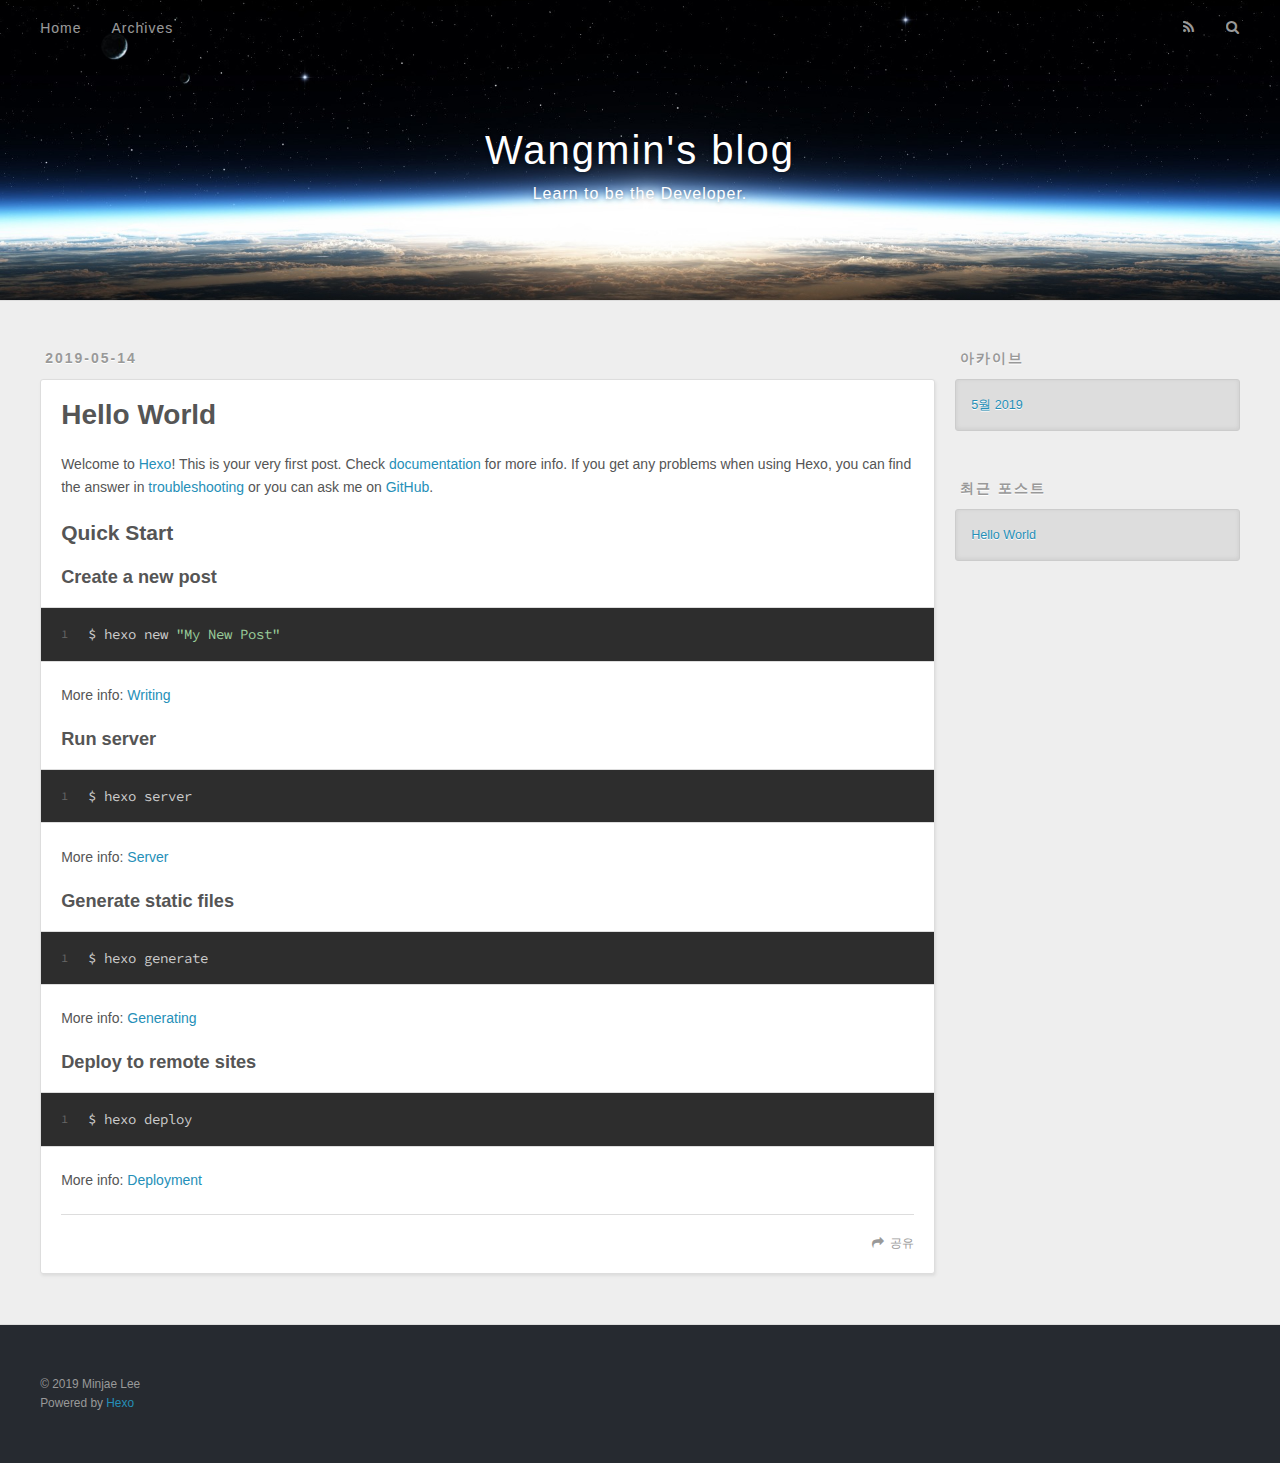
==== index.html @ b5c63782 "Site updated: 2019-05-14 20:37:17" ====
<!DOCTYPE html>
<html>
<head><meta name="generator" content="Hexo 3.8.0">
  <meta charset="utf-8">
  

  
  <title>Wangmin&#39;s blog</title>
  <meta name="viewport" content="width=device-width, initial-scale=1, maximum-scale=1">
  <meta property="og:type" content="website">
<meta property="og:title" content="Wangmin&#39;s blog">
<meta property="og:url" content="https://min-92.github.io/index.html">
<meta property="og:site_name" content="Wangmin&#39;s blog">
<meta property="og:locale" content="ko">
<meta name="twitter:card" content="summary">
<meta name="twitter:title" content="Wangmin&#39;s blog">
  
    <link rel="alternate" href="/atom.xml" title="Wangmin&#39;s blog" type="application/atom+xml">
  
  
    <link rel="icon" href="/favicon.png">
  
  
    <link href="//fonts.googleapis.com/css?family=Source+Code+Pro" rel="stylesheet" type="text/css">
  
  <link rel="stylesheet" href="/css/style.css">
</head>
</html>
<body>
  <div id="container">
    <div id="wrap">
      <header id="header">
  <div id="banner"></div>
  <div id="header-outer" class="outer">
    <div id="header-title" class="inner">
      <h1 id="logo-wrap">
        <a href="/" id="logo">Wangmin&#39;s blog</a>
      </h1>
      
        <h2 id="subtitle-wrap">
          <a href="/" id="subtitle">Learn to be the Developer.</a>
        </h2>
      
    </div>
    <div id="header-inner" class="inner">
      <nav id="main-nav">
        <a id="main-nav-toggle" class="nav-icon"></a>
        
          <a class="main-nav-link" href="/">Home</a>
        
          <a class="main-nav-link" href="/archives">Archives</a>
        
      </nav>
      <nav id="sub-nav">
        
          <a id="nav-rss-link" class="nav-icon" href="/atom.xml" title="RSS Feed"></a>
        
        <a id="nav-search-btn" class="nav-icon" title="검색"></a>
      </nav>
      <div id="search-form-wrap">
        <form action="//google.com/search" method="get" accept-charset="UTF-8" class="search-form"><input type="search" name="q" class="search-form-input" placeholder="Search"><button type="submit" class="search-form-submit">&#xF002;</button><input type="hidden" name="sitesearch" value="https://min-92.github.io"></form>
      </div>
    </div>
  </div>
</header>
      <div class="outer">
        <section id="main">
  
    <article id="post-hello-world" class="article article-type-post" itemscope itemprop="blogPost">
  <div class="article-meta">
    <a href="/2019/05/14/hello-world/" class="article-date">
  <time datetime="2019-05-14T11:30:04.834Z" itemprop="datePublished">2019-05-14</time>
</a>
    
  </div>
  <div class="article-inner">
    
    
      <header class="article-header">
        
  
    <h1 itemprop="name">
      <a class="article-title" href="/2019/05/14/hello-world/">Hello World</a>
    </h1>
  

      </header>
    
    <div class="article-entry" itemprop="articleBody">
      
        <p>Welcome to <a href="https://hexo.io/" target="_blank" rel="noopener">Hexo</a>! This is your very first post. Check <a href="https://hexo.io/docs/" target="_blank" rel="noopener">documentation</a> for more info. If you get any problems when using Hexo, you can find the answer in <a href="https://hexo.io/docs/troubleshooting.html" target="_blank" rel="noopener">troubleshooting</a> or you can ask me on <a href="https://github.com/hexojs/hexo/issues" target="_blank" rel="noopener">GitHub</a>.</p>
<h2 id="Quick-Start"><a href="#Quick-Start" class="headerlink" title="Quick Start"></a>Quick Start</h2><h3 id="Create-a-new-post"><a href="#Create-a-new-post" class="headerlink" title="Create a new post"></a>Create a new post</h3><figure class="highlight bash"><table><tr><td class="gutter"><pre><span class="line">1</span><br></pre></td><td class="code"><pre><span class="line">$ hexo new <span class="string">"My New Post"</span></span><br></pre></td></tr></table></figure>
<p>More info: <a href="https://hexo.io/docs/writing.html" target="_blank" rel="noopener">Writing</a></p>
<h3 id="Run-server"><a href="#Run-server" class="headerlink" title="Run server"></a>Run server</h3><figure class="highlight bash"><table><tr><td class="gutter"><pre><span class="line">1</span><br></pre></td><td class="code"><pre><span class="line">$ hexo server</span><br></pre></td></tr></table></figure>
<p>More info: <a href="https://hexo.io/docs/server.html" target="_blank" rel="noopener">Server</a></p>
<h3 id="Generate-static-files"><a href="#Generate-static-files" class="headerlink" title="Generate static files"></a>Generate static files</h3><figure class="highlight bash"><table><tr><td class="gutter"><pre><span class="line">1</span><br></pre></td><td class="code"><pre><span class="line">$ hexo generate</span><br></pre></td></tr></table></figure>
<p>More info: <a href="https://hexo.io/docs/generating.html" target="_blank" rel="noopener">Generating</a></p>
<h3 id="Deploy-to-remote-sites"><a href="#Deploy-to-remote-sites" class="headerlink" title="Deploy to remote sites"></a>Deploy to remote sites</h3><figure class="highlight bash"><table><tr><td class="gutter"><pre><span class="line">1</span><br></pre></td><td class="code"><pre><span class="line">$ hexo deploy</span><br></pre></td></tr></table></figure>
<p>More info: <a href="https://hexo.io/docs/deployment.html" target="_blank" rel="noopener">Deployment</a></p>

      
    </div>
    <footer class="article-footer">
      <a data-url="https://min-92.github.io/2019/05/14/hello-world/" data-id="cjvnq1lq60000gstpqsn8firt" class="article-share-link">공유</a>
      
      
    </footer>
  </div>
  
</article>


  


</section>
        
          <aside id="sidebar">
  
    

  
    

  
    
  
    
  <div class="widget-wrap">
    <h3 class="widget-title">아카이브</h3>
    <div class="widget">
      <ul class="archive-list"><li class="archive-list-item"><a class="archive-list-link" href="/archives/2019/05/">5월 2019</a></li></ul>
    </div>
  </div>


  
    
  <div class="widget-wrap">
    <h3 class="widget-title">최근 포스트</h3>
    <div class="widget">
      <ul>
        
          <li>
            <a href="/2019/05/14/hello-world/">Hello World</a>
          </li>
        
      </ul>
    </div>
  </div>

  
</aside>
        
      </div>
      <footer id="footer">
  
  <div class="outer">
    <div id="footer-info" class="inner">
      &copy; 2019 Minjae Lee<br>
      Powered by <a href="http://hexo.io/" target="_blank">Hexo</a>
    </div>
  </div>
</footer>
    </div>
    <nav id="mobile-nav">
  
    <a href="/" class="mobile-nav-link">Home</a>
  
    <a href="/archives" class="mobile-nav-link">Archives</a>
  
</nav>
    

<script src="//ajax.googleapis.com/ajax/libs/jquery/2.0.3/jquery.min.js"></script>


  <link rel="stylesheet" href="/fancybox/jquery.fancybox.css">
  <script src="/fancybox/jquery.fancybox.pack.js"></script>


<script src="/js/script.js"></script>



  </div>
</body>
</html>
---- css/style.css ----
body {
  width: 100%;
}
body:before,
body:after {
  content: "";
  display: table;
}
body:after {
  clear: both;
}
html,
body,
div,
span,
applet,
object,
iframe,
h1,
h2,
h3,
h4,
h5,
h6,
p,
blockquote,
pre,
a,
abbr,
acronym,
address,
big,
cite,
code,
del,
dfn,
em,
img,
ins,
kbd,
q,
s,
samp,
small,
strike,
strong,
sub,
sup,
tt,
var,
dl,
dt,
dd,
ol,
ul,
li,
fieldset,
form,
label,
legend,
table,
caption,
tbody,
tfoot,
thead,
tr,
th,
td {
  margin: 0;
  padding: 0;
  border: 0;
  outline: 0;
  font-weight: inherit;
  font-style: inherit;
  font-family: inherit;
  font-size: 100%;
  vertical-align: baseline;
}
body {
  line-height: 1;
  color: #000;
  background: #fff;
}
ol,
ul {
  list-style: none;
}
table {
  border-collapse: separate;
  border-spacing: 0;
  vertical-align: middle;
}
caption,
th,
td {
  text-align: left;
  font-weight: normal;
  vertical-align: middle;
}
a img {
  border: none;
}
input,
button {
  margin: 0;
  padding: 0;
}
input::-moz-focus-inner,
button::-moz-focus-inner {
  border: 0;
  padding: 0;
}
@font-face {
  font-family: FontAwesome;
  font-style: normal;
  font-weight: normal;
  src: url("fonts/fontawesome-webfont.eot?v=#4.0.3");
  src: url("fonts/fontawesome-webfont.eot?#iefix&v=#4.0.3") format("embedded-opentype"), url("fonts/fontawesome-webfont.woff?v=#4.0.3") format("woff"), url("fonts/fontawesome-webfont.ttf?v=#4.0.3") format("truetype"), url("fonts/fontawesome-webfont.svg#fontawesomeregular?v=#4.0.3") format("svg");
}
html,
body,
#container {
  height: 100%;
}
body {
  background: #eee;
  font: 14px -apple-system, BlinkMacSystemFont, "Segoe UI", "Roboto", "Oxygen", "Ubuntu", "Cantarell", "Fira Sans", "Droid Sans", "Helvetica Neue", sans-serif;
  -webkit-text-size-adjust: 100%;
}
.outer {
  max-width: 1220px;
  margin: 0 auto;
  padding: 0 20px;
}
.outer:before,
.outer:after {
  content: "";
  display: table;
}
.outer:after {
  clear: both;
}
.inner {
  display: inline;
  float: left;
  width: 98.33333333333333%;
  margin: 0 0.833333333333333%;
}
.left,
.alignleft {
  float: left;
}
.right,
.alignright {
  float: right;
}
.clear {
  clear: both;
}
#container {
  position: relative;
}
.mobile-nav-on {
  overflow: hidden;
}
#wrap {
  height: 100%;
  width: 100%;
  position: absolute;
  top: 0;
  left: 0;
  -webkit-transition: 0.2s ease-out;
  -moz-transition: 0.2s ease-out;
  -ms-transition: 0.2s ease-out;
  transition: 0.2s ease-out;
  z-index: 1;
  background: #eee;
}
.mobile-nav-on #wrap {
  left: 280px;
}
@media screen and (min-width: 768px) {
  #main {
    display: inline;
    float: left;
    width: 73.33333333333333%;
    margin: 0 0.833333333333333%;
  }
}
.article-date,
.article-category-link,
.archive-year,
.widget-title {
  text-decoration: none;
  text-transform: uppercase;
  letter-spacing: 2px;
  color: #999;
  margin-bottom: 1em;
  margin-left: 5px;
  line-height: 1em;
  text-shadow: 0 1px #fff;
  font-weight: bold;
}
.article-inner,
.archive-article-inner {
  background: #fff;
  -webkit-box-shadow: 1px 2px 3px #ddd;
  box-shadow: 1px 2px 3px #ddd;
  border: 1px solid #ddd;
  border-radius: 3px;
}
.article-entry h1,
.widget h1 {
  font-size: 2em;
}
.article-entry h2,
.widget h2 {
  font-size: 1.5em;
}
.article-entry h3,
.widget h3 {
  font-size: 1.3em;
}
.article-entry h4,
.widget h4 {
  font-size: 1.2em;
}
.article-entry h5,
.widget h5 {
  font-size: 1em;
}
.article-entry h6,
.widget h6 {
  font-size: 1em;
  color: #999;
}
.article-entry hr,
.widget hr {
  border: 1px dashed #ddd;
}
.article-entry strong,
.widget strong {
  font-weight: bold;
}
.article-entry em,
.widget em,
.article-entry cite,
.widget cite {
  font-style: italic;
}
.article-entry sup,
.widget sup,
.article-entry sub,
.widget sub {
  font-size: 0.75em;
  line-height: 0;
  position: relative;
  vertical-align: baseline;
}
.article-entry sup,
.widget sup {
  top: -0.5em;
}
.article-entry sub,
.widget sub {
  bottom: -0.2em;
}
.article-entry small,
.widget small {
  font-size: 0.85em;
}
.article-entry acronym,
.widget acronym,
.article-entry abbr,
.widget abbr {
  border-bottom: 1px dotted;
}
.article-entry ul,
.widget ul,
.article-entry ol,
.widget ol,
.article-entry dl,
.widget dl {
  margin: 0 20px;
  line-height: 1.6em;
}
.article-entry ul ul,
.widget ul ul,
.article-entry ol ul,
.widget ol ul,
.article-entry ul ol,
.widget ul ol,
.article-entry ol ol,
.widget ol ol {
  margin-top: 0;
  margin-bottom: 0;
}
.article-entry ul,
.widget ul {
  list-style: disc;
}
.article-entry ol,
.widget ol {
  list-style: decimal;
}
.article-entry dt,
.widget dt {
  font-weight: bold;
}
#header {
  height: 300px;
  position: relative;
  border-bottom: 1px solid #ddd;
}
#header:before,
#header:after {
  content: "";
  position: absolute;
  left: 0;
  right: 0;
  height: 40px;
}
#header:before {
  top: 0;
  background: -webkit-linear-gradient(rgba(0,0,0,0.2), transparent);
  background: -moz-linear-gradient(rgba(0,0,0,0.2), transparent);
  background: -ms-linear-gradient(rgba(0,0,0,0.2), transparent);
  background: linear-gradient(rgba(0,0,0,0.2), transparent);
}
#header:after {
  bottom: 0;
  background: -webkit-linear-gradient(transparent, rgba(0,0,0,0.2));
  background: -moz-linear-gradient(transparent, rgba(0,0,0,0.2));
  background: -ms-linear-gradient(transparent, rgba(0,0,0,0.2));
  background: linear-gradient(transparent, rgba(0,0,0,0.2));
}
#header-outer {
  height: 100%;
  position: relative;
}
#header-inner {
  position: relative;
  overflow: hidden;
}
#banner {
  position: absolute;
  top: 0;
  left: 0;
  width: 100%;
  height: 100%;
  background: url("images/banner.jpg") center #000;
  -webkit-background-size: cover;
  -moz-background-size: cover;
  background-size: cover;
  z-index: -1;
}
#header-title {
  text-align: center;
  height: 40px;
  position: absolute;
  top: 50%;
  left: 0;
  margin-top: -20px;
}
#logo,
#subtitle {
  text-decoration: none;
  color: #fff;
  font-weight: 300;
  text-shadow: 0 1px 4px rgba(0,0,0,0.3);
}
#logo {
  font-size: 40px;
  line-height: 40px;
  letter-spacing: 2px;
}
#subtitle {
  font-size: 16px;
  line-height: 16px;
  letter-spacing: 1px;
}
#subtitle-wrap {
  margin-top: 16px;
}
#main-nav {
  float: left;
  margin-left: -15px;
}
.nav-icon,
.main-nav-link {
  float: left;
  color: #fff;
  opacity: 0.6;
  text-decoration: none;
  text-shadow: 0 1px rgba(0,0,0,0.2);
  -webkit-transition: opacity 0.2s;
  -moz-transition: opacity 0.2s;
  -ms-transition: opacity 0.2s;
  transition: opacity 0.2s;
  display: block;
  padding: 20px 15px;
}
.nav-icon:hover,
.main-nav-link:hover {
  opacity: 1;
}
.nav-icon {
  font-family: FontAwesome;
  text-align: center;
  font-size: 14px;
  width: 14px;
  height: 14px;
  padding: 20px 15px;
  position: relative;
  cursor: pointer;
}
.main-nav-link {
  font-weight: 300;
  letter-spacing: 1px;
}
@media screen and (max-width: 479px) {
  .main-nav-link {
    display: none;
  }
}
#main-nav-toggle {
  display: none;
}
#main-nav-toggle:before {
  content: "\f0c9";
}
@media screen and (max-width: 479px) {
  #main-nav-toggle {
    display: block;
  }
}
#sub-nav {
  float: right;
  margin-right: -15px;
}
#nav-rss-link:before {
  content: "\f09e";
}
#nav-search-btn:before {
  content: "\f002";
}
#search-form-wrap {
  position: absolute;
  top: 15px;
  width: 150px;
  height: 30px;
  right: -150px;
  opacity: 0;
  -webkit-transition: 0.2s ease-out;
  -moz-transition: 0.2s ease-out;
  -ms-transition: 0.2s ease-out;
  transition: 0.2s ease-out;
}
#search-form-wrap.on {
  opacity: 1;
  right: 0;
}
@media screen and (max-width: 479px) {
  #search-form-wrap {
    width: 100%;
    right: -100%;
  }
}
.search-form {
  position: absolute;
  top: 0;
  left: 0;
  right: 0;
  background: #fff;
  padding: 5px 15px;
  border-radius: 15px;
  -webkit-box-shadow: 0 0 10px rgba(0,0,0,0.3);
  box-shadow: 0 0 10px rgba(0,0,0,0.3);
}
.search-form-input {
  border: none;
  background: none;
  color: #555;
  width: 100%;
  font: 13px -apple-system, BlinkMacSystemFont, "Segoe UI", "Roboto", "Oxygen", "Ubuntu", "Cantarell", "Fira Sans", "Droid Sans", "Helvetica Neue", sans-serif;
  outline: none;
}
.search-form-input::-webkit-search-results-decoration,
.search-form-input::-webkit-search-cancel-button {
  -webkit-appearance: none;
}
.search-form-submit {
  position: absolute;
  top: 50%;
  right: 10px;
  margin-top: -7px;
  font: 13px FontAwesome;
  border: none;
  background: none;
  color: #bbb;
  cursor: pointer;
}
.search-form-submit:hover,
.search-form-submit:focus {
  color: #777;
}
.article {
  margin: 50px 0;
}
.article-inner {
  overflow: hidden;
}
.article-meta:before,
.article-meta:after {
  content: "";
  display: table;
}
.article-meta:after {
  clear: both;
}
.article-date {
  float: left;
}
.article-category {
  float: left;
  line-height: 1em;
  color: #ccc;
  text-shadow: 0 1px #fff;
  margin-left: 8px;
}
.article-category:before {
  content: "\2022";
}
.article-category-link {
  margin: 0 12px 1em;
}
.article-header {
  padding: 20px 20px 0;
}
.article-title {
  text-decoration: none;
  font-size: 2em;
  font-weight: bold;
  color: #555;
  line-height: 1.1em;
  -webkit-transition: color 0.2s;
  -moz-transition: color 0.2s;
  -ms-transition: color 0.2s;
  transition: color 0.2s;
}
a.article-title:hover {
  color: #258fb8;
}
.article-entry {
  color: #555;
  padding: 0 20px;
}
.article-entry:before,
.article-entry:after {
  content: "";
  display: table;
}
.article-entry:after {
  clear: both;
}
.article-entry p,
.article-entry table {
  line-height: 1.6em;
  margin: 1.6em 0;
}
.article-entry h1,
.article-entry h2,
.article-entry h3,
.article-entry h4,
.article-entry h5,
.article-entry h6 {
  font-weight: bold;
}
.article-entry h1,
.article-entry h2,
.article-entry h3,
.article-entry h4,
.article-entry h5,
.article-entry h6 {
  line-height: 1.1em;
  margin: 1.1em 0;
}
.article-entry a {
  color: #258fb8;
  text-decoration: none;
}
.article-entry a:hover {
  text-decoration: underline;
}
.article-entry ul,
.article-entry ol,
.article-entry dl {
  margin-top: 1.6em;
  margin-bottom: 1.6em;
}
.article-entry img,
.article-entry video {
  max-width: 100%;
  height: auto;
  display: block;
  margin: auto;
}
.article-entry iframe {
  border: none;
}
.article-entry table {
  width: 100%;
  border-collapse: collapse;
  border-spacing: 0;
}
.article-entry th {
  font-weight: bold;
  border-bottom: 3px solid #ddd;
  padding-bottom: 0.5em;
}
.article-entry td {
  border-bottom: 1px solid #ddd;
  padding: 10px 0;
}
.article-entry blockquote {
  font-family: Georgia, "Times New Roman", serif;
  font-size: 1.4em;
  margin: 1.6em 20px;
  text-align: center;
}
.article-entry blockquote footer {
  font-size: 14px;
  margin: 1.6em 0;
  font-family: -apple-system, BlinkMacSystemFont, "Segoe UI", "Roboto", "Oxygen", "Ubuntu", "Cantarell", "Fira Sans", "Droid Sans", "Helvetica Neue", sans-serif;
}
.article-entry blockquote footer cite:before {
  content: "—";
  padding: 0 0.5em;
}
.article-entry .pullquote {
  text-align: left;
  width: 45%;
  margin: 0;
}
.article-entry .pullquote.left {
  margin-left: 0.5em;
  margin-right: 1em;
}
.article-entry .pullquote.right {
  margin-right: 0.5em;
  margin-left: 1em;
}
.article-entry .caption {
  color: #999;
  display: block;
  font-size: 0.9em;
  margin-top: 0.5em;
  position: relative;
  text-align: center;
}
.article-entry .video-container {
  position: relative;
  padding-top: 56.25%;
  height: 0;
  overflow: hidden;
}
.article-entry .video-container iframe,
.article-entry .video-container object,
.article-entry .video-container embed {
  position: absolute;
  top: 0;
  left: 0;
  width: 100%;
  height: 100%;
  margin-top: 0;
}
.article-more-link a {
  display: inline-block;
  line-height: 1em;
  padding: 6px 15px;
  border-radius: 15px;
  background: #eee;
  color: #999;
  text-shadow: 0 1px #fff;
  text-decoration: none;
}
.article-more-link a:hover {
  background: #258fb8;
  color: #fff;
  text-decoration: none;
  text-shadow: 0 1px #1e7293;
}
.article-footer {
  font-size: 0.85em;
  line-height: 1.6em;
  border-top: 1px solid #ddd;
  padding-top: 1.6em;
  margin: 0 20px 20px;
}
.article-footer:before,
.article-footer:after {
  content: "";
  display: table;
}
.article-footer:after {
  clear: both;
}
.article-footer a {
  color: #999;
  text-decoration: none;
}
.article-footer a:hover {
  color: #555;
}
.article-tag-list-item {
  float: left;
  margin-right: 10px;
}
.article-tag-list-link:before {
  content: "#";
}
.article-comment-link {
  float: right;
}
.article-comment-link:before {
  content: "\f075";
  font-family: FontAwesome;
  padding-right: 8px;
}
.article-share-link {
  cursor: pointer;
  float: right;
  margin-left: 20px;
}
.article-share-link:before {
  content: "\f064";
  font-family: FontAwesome;
  padding-right: 6px;
}
#article-nav {
  position: relative;
}
#article-nav:before,
#article-nav:after {
  content: "";
  display: table;
}
#article-nav:after {
  clear: both;
}
@media screen and (min-width: 768px) {
  #article-nav {
    margin: 50px 0;
  }
  #article-nav:before {
    width: 8px;
    height: 8px;
    position: absolute;
    top: 50%;
    left: 50%;
    margin-top: -4px;
    margin-left: -4px;
    content: "";
    border-radius: 50%;
    background: #ddd;
    -webkit-box-shadow: 0 1px 2px #fff;
    box-shadow: 0 1px 2px #fff;
  }
}
.article-nav-link-wrap {
  text-decoration: none;
  text-shadow: 0 1px #fff;
  color: #999;
  -webkit-box-sizing: border-box;
  -moz-box-sizing: border-box;
  box-sizing: border-box;
  margin-top: 50px;
  text-align: center;
  display: block;
}
.article-nav-link-wrap:hover {
  color: #555;
}
@media screen and (min-width: 768px) {
  .article-nav-link-wrap {
    width: 50%;
    margin-top: 0;
  }
}
@media screen and (min-width: 768px) {
  #article-nav-newer {
    float: left;
    text-align: right;
    padding-right: 20px;
  }
}
@media screen and (min-width: 768px) {
  #article-nav-older {
    float: right;
    text-align: left;
    padding-left: 20px;
  }
}
.article-nav-caption {
  text-transform: uppercase;
  letter-spacing: 2px;
  color: #ddd;
  line-height: 1em;
  font-weight: bold;
}
#article-nav-newer .article-nav-caption {
  margin-right: -2px;
}
.article-nav-title {
  font-size: 0.85em;
  line-height: 1.6em;
  margin-top: 0.5em;
}
.article-share-box {
  position: absolute;
  display: none;
  background: #fff;
  -webkit-box-shadow: 1px 2px 10px rgba(0,0,0,0.2);
  box-shadow: 1px 2px 10px rgba(0,0,0,0.2);
  border-radius: 3px;
  margin-left: -145px;
  overflow: hidden;
  z-index: 1;
}
.article-share-box.on {
  display: block;
}
.article-share-input {
  width: 100%;
  background: none;
  -webkit-box-sizing: border-box;
  -moz-box-sizing: border-box;
  box-sizing: border-box;
  font: 14px -apple-system, BlinkMacSystemFont, "Segoe UI", "Roboto", "Oxygen", "Ubuntu", "Cantarell", "Fira Sans", "Droid Sans", "Helvetica Neue", sans-serif;
  padding: 0 15px;
  color: #555;
  outline: none;
  border: 1px solid #ddd;
  border-radius: 3px 3px 0 0;
  height: 36px;
  line-height: 36px;
}
.article-share-links {
  background: #eee;
}
.article-share-links:before,
.article-share-links:after {
  content: "";
  display: table;
}
.article-share-links:after {
  clear: both;
}
.article-share-twitter,
.article-share-facebook,
.article-share-pinterest,
.article-share-google {
  width: 50px;
  height: 36px;
  display: block;
  float: left;
  position: relative;
  color: #999;
  text-shadow: 0 1px #fff;
}
.article-share-twitter:before,
.article-share-facebook:before,
.article-share-pinterest:before,
.article-share-google:before {
  font-size: 20px;
  font-family: FontAwesome;
  width: 20px;
  height: 20px;
  position: absolute;
  top: 50%;
  left: 50%;
  margin-top: -10px;
  margin-left: -10px;
  text-align: center;
}
.article-share-twitter:hover,
.article-share-facebook:hover,
.article-share-pinterest:hover,
.article-share-google:hover {
  color: #fff;
}
.article-share-twitter:before {
  content: "\f099";
}
.article-share-twitter:hover {
  background: #00aced;
  text-shadow: 0 1px #008abe;
}
.article-share-facebook:before {
  content: "\f09a";
}
.article-share-facebook:hover {
  background: #3b5998;
  text-shadow: 0 1px #2f477a;
}
.article-share-pinterest:before {
  content: "\f0d2";
}
.article-share-pinterest:hover {
  background: #cb2027;
  text-shadow: 0 1px #a21a1f;
}
.article-share-google:before {
  content: "\f0d5";
}
.article-share-google:hover {
  background: #dd4b39;
  text-shadow: 0 1px #be3221;
}
.article-gallery {
  background: #000;
  position: relative;
}
.article-gallery-photos {
  position: relative;
  overflow: hidden;
}
.article-gallery-img {
  display: none;
  max-width: 100%;
}
.article-gallery-img:first-child {
  display: block;
}
.article-gallery-img.loaded {
  position: absolute;
  display: block;
}
.article-gallery-img img {
  display: block;
  max-width: 100%;
  margin: 0 auto;
}
#comments {
  background: #fff;
  -webkit-box-shadow: 1px 2px 3px #ddd;
  box-shadow: 1px 2px 3px #ddd;
  padding: 20px;
  border: 1px solid #ddd;
  border-radius: 3px;
  margin: 50px 0;
}
#comments a {
  color: #258fb8;
}
.archives-wrap {
  margin: 50px 0;
}
.archives:before,
.archives:after {
  content: "";
  display: table;
}
.archives:after {
  clear: both;
}
.archive-year-wrap {
  margin-bottom: 1em;
}
.archives {
  -webkit-column-gap: 10px;
  -moz-column-gap: 10px;
  column-gap: 10px;
}
@media screen and (min-width: 480px) and (max-width: 767px) {
  .archives {
    -webkit-column-count: 2;
    -moz-column-count: 2;
    column-count: 2;
  }
}
@media screen and (min-width: 768px) {
  .archives {
    -webkit-column-count: 3;
    -moz-column-count: 3;
    column-count: 3;
  }
}
.archive-article {
  -webkit-column-break-inside: avoid;
  page-break-inside: avoid;
  overflow: hidden;
  break-inside: avoid-column;
}
.archive-article-inner {
  padding: 10px;
  margin-bottom: 15px;
}
.archive-article-title {
  text-decoration: none;
  font-weight: bold;
  color: #555;
  -webkit-transition: color 0.2s;
  -moz-transition: color 0.2s;
  -ms-transition: color 0.2s;
  transition: color 0.2s;
  line-height: 1.6em;
}
.archive-article-title:hover {
  color: #258fb8;
}
.archive-article-footer {
  margin-top: 1em;
}
.archive-article-date {
  color: #999;
  text-decoration: none;
  font-size: 0.85em;
  line-height: 1em;
  margin-bottom: 0.5em;
  display: block;
}
#page-nav {
  margin: 50px auto;
  background: #fff;
  -webkit-box-shadow: 1px 2px 3px #ddd;
  box-shadow: 1px 2px 3px #ddd;
  border: 1px solid #ddd;
  border-radius: 3px;
  text-align: center;
  color: #999;
  overflow: hidden;
}
#page-nav:before,
#page-nav:after {
  content: "";
  display: table;
}
#page-nav:after {
  clear: both;
}
#page-nav a,
#page-nav span {
  padding: 10px 20px;
  line-height: 1;
  height: 2ex;
}
#page-nav a {
  color: #999;
  text-decoration: none;
}
#page-nav a:hover {
  background: #999;
  color: #fff;
}
#page-nav .prev {
  float: left;
}
#page-nav .next {
  float: right;
}
#page-nav .page-number {
  display: inline-block;
}
@media screen and (max-width: 479px) {
  #page-nav .page-number {
    display: none;
  }
}
#page-nav .current {
  color: #555;
  font-weight: bold;
}
#page-nav .space {
  color: #ddd;
}
#footer {
  background: #262a30;
  padding: 50px 0;
  border-top: 1px solid #ddd;
  color: #999;
}
#footer a {
  color: #258fb8;
  text-decoration: none;
}
#footer a:hover {
  text-decoration: underline;
}
#footer-info {
  line-height: 1.6em;
  font-size: 0.85em;
}
.article-entry pre,
.article-entry .highlight {
  background: #2d2d2d;
  margin: 0 -20px;
  padding: 15px 20px;
  border-style: solid;
  border-color: #ddd;
  border-width: 1px 0;
  overflow: auto;
  color: #ccc;
  line-height: 22.400000000000002px;
}
.article-entry .highlight .gutter pre,
.article-entry .gist .gist-file .gist-data .line-numbers {
  color: #666;
  font-size: 0.85em;
}
.article-entry pre,
.article-entry code {
  font-family: "Source Code Pro", Consolas, Monaco, Menlo, Consolas, monospace;
}
.article-entry code {
  background: #eee;
  text-shadow: 0 1px #fff;
  padding: 0 0.3em;
}
.article-entry pre code {
  background: none;
  text-shadow: none;
  padding: 0;
}
.article-entry .highlight pre {
  border: none;
  margin: 0;
  padding: 0;
}
.article-entry .highlight table {
  margin: 0;
  width: auto;
}
.article-entry .highlight td {
  border: none;
  padding: 0;
}
.article-entry .highlight figcaption {
  font-size: 0.85em;
  color: #999;
  line-height: 1em;
  margin-bottom: 1em;
}
.article-entry .highlight figcaption:before,
.article-entry .highlight figcaption:after {
  content: "";
  display: table;
}
.article-entry .highlight figcaption:after {
  clear: both;
}
.article-entry .highlight figcaption a {
  float: right;
}
.article-entry .highlight .gutter pre {
  text-align: right;
  padding-right: 20px;
}
.article-entry .highlight .line {
  height: 22.400000000000002px;
}
.article-entry .highlight .line.marked {
  background: #515151;
}
.article-entry .gist {
  margin: 0 -20px;
  border-style: solid;
  border-color: #ddd;
  border-width: 1px 0;
  background: #2d2d2d;
  padding: 15px 20px 15px 0;
}
.article-entry .gist .gist-file {
  border: none;
  font-family: "Source Code Pro", Consolas, Monaco, Menlo, Consolas, monospace;
  margin: 0;
}
.article-entry .gist .gist-file .gist-data {
  background: none;
  border: none;
}
.article-entry .gist .gist-file .gist-data .line-numbers {
  background: none;
  border: none;
  padding: 0 20px 0 0;
}
.article-entry .gist .gist-file .gist-data .line-data {
  padding: 0 !important;
}
.article-entry .gist .gist-file .highlight {
  margin: 0;
  padding: 0;
  border: none;
}
.article-entry .gist .gist-file .gist-meta {
  background: #2d2d2d;
  color: #999;
  font: 0.85em -apple-system, BlinkMacSystemFont, "Segoe UI", "Roboto", "Oxygen", "Ubuntu", "Cantarell", "Fira Sans", "Droid Sans", "Helvetica Neue", sans-serif;
  text-shadow: 0 0;
  padding: 0;
  margin-top: 1em;
  margin-left: 20px;
}
.article-entry .gist .gist-file .gist-meta a {
  color: #258fb8;
  font-weight: normal;
}
.article-entry .gist .gist-file .gist-meta a:hover {
  text-decoration: underline;
}
pre .comment,
pre .title {
  color: #999;
}
pre .variable,
pre .attribute,
pre .tag,
pre .regexp,
pre .ruby .constant,
pre .xml .tag .title,
pre .xml .pi,
pre .xml .doctype,
pre .html .doctype,
pre .css .id,
pre .css .class,
pre .css .pseudo {
  color: #f2777a;
}
pre .number,
pre .preprocessor,
pre .built_in,
pre .literal,
pre .params,
pre .constant {
  color: #f99157;
}
pre .class,
pre .ruby .class .title,
pre .css .rules .attribute {
  color: #9c9;
}
pre .string,
pre .value,
pre .inheritance,
pre .header,
pre .ruby .symbol,
pre .xml .cdata {
  color: #9c9;
}
pre .css .hexcolor {
  color: #6cc;
}
pre .function,
pre .python .decorator,
pre .python .title,
pre .ruby .function .title,
pre .ruby .title .keyword,
pre .perl .sub,
pre .javascript .title,
pre .coffeescript .title {
  color: #69c;
}
pre .keyword,
pre .javascript .function {
  color: #c9c;
}
@media screen and (max-width: 479px) {
  #mobile-nav {
    position: absolute;
    top: 0;
    left: 0;
    width: 280px;
    height: 100%;
    background: #191919;
    border-right: 1px solid #fff;
  }
}
@media screen and (max-width: 479px) {
  .mobile-nav-link {
    display: block;
    color: #999;
    text-decoration: none;
    padding: 15px 20px;
    font-weight: bold;
  }
  .mobile-nav-link:hover {
    color: #fff;
  }
}
@media screen and (min-width: 768px) {
  #sidebar {
    display: inline;
    float: left;
    width: 23.333333333333332%;
    margin: 0 0.833333333333333%;
  }
}
.widget-wrap {
  margin: 50px 0;
}
.widget {
  color: #777;
  text-shadow: 0 1px #fff;
  background: #ddd;
  -webkit-box-shadow: 0 -1px 4px #ccc inset;
  box-shadow: 0 -1px 4px #ccc inset;
  border: 1px solid #ccc;
  padding: 15px;
  border-radius: 3px;
}
.widget a {
  color: #258fb8;
  text-decoration: none;
}
.widget a:hover {
  text-decoration: underline;
}
.widget ul ul,
.widget ol ul,
.widget dl ul,
.widget ul ol,
.widget ol ol,
.widget dl ol,
.widget ul dl,
.widget ol dl,
.widget dl dl {
  margin-left: 15px;
  list-style: disc;
}
.widget {
  line-height: 1.6em;
  word-wrap: break-word;
  font-size: 0.9em;
}
.widget ul,
.widget ol {
  list-style: none;
  margin: 0;
}
.widget ul ul,
.widget ol ul,
.widget ul ol,
.widget ol ol {
  margin: 0 20px;
}
.widget ul ul,
.widget ol ul {
  list-style: disc;
}
.widget ul ol,
.widget ol ol {
  list-style: decimal;
}
.category-list-count,
.tag-list-count,
.archive-list-count {
  padding-left: 5px;
  color: #999;
  font-size: 0.85em;
}
.category-list-count:before,
.tag-list-count:before,
.archive-list-count:before {
  content: "(";
}
.category-list-count:after,
.tag-list-count:after,
.archive-list-count:after {
  content: ")";
}
.tagcloud a {
  margin-right: 5px;
  display: inline-block;
}
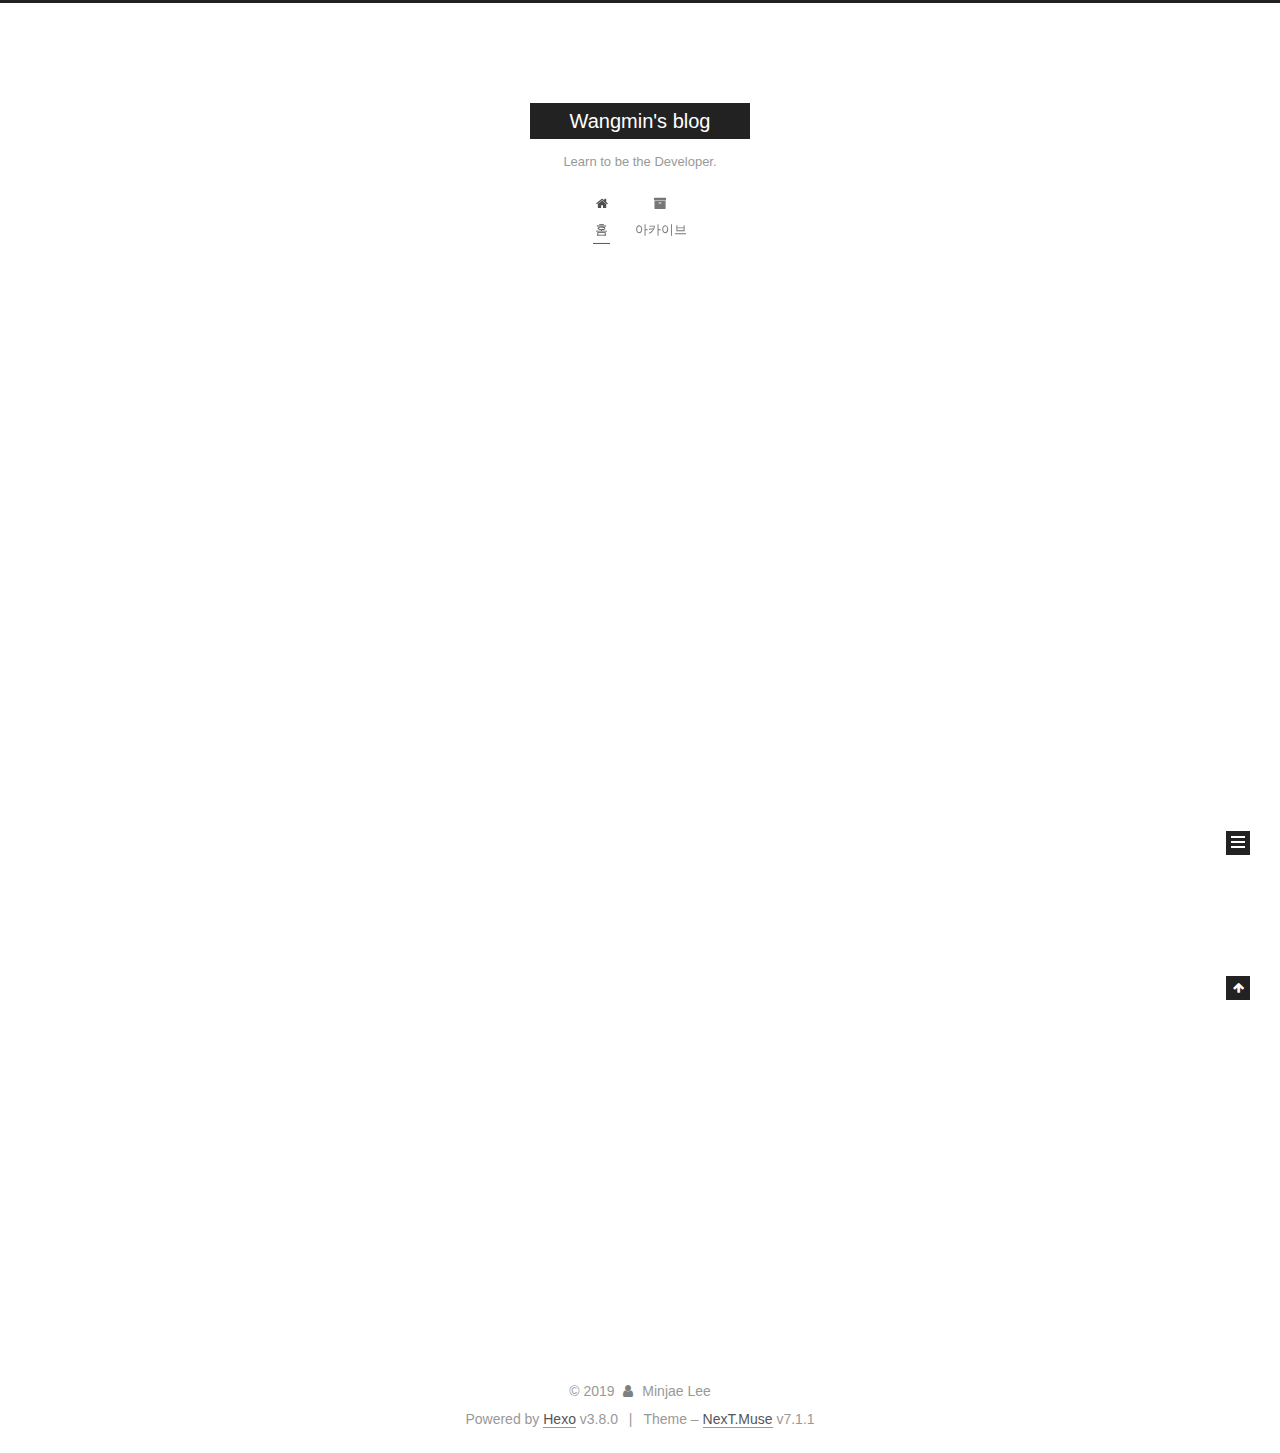
==== commit eba74609: "Site updated: 2019-05-14 20:51:26" ====
--- a/index.html
+++ b/index.html
@@ -1,12 +1,101 @@
 <!DOCTYPE html>
-<html>
+
+
+
+
+
+
+
+
+
+
+
+
+  
+
+
+<html class="theme-next muse use-motion" lang="ko">
 <head><meta name="generator" content="Hexo 3.8.0">
-  <meta charset="utf-8">
-  
-
-  
-  <title>Wangmin&#39;s blog</title>
-  <meta name="viewport" content="width=device-width, initial-scale=1, maximum-scale=1">
+  <meta charset="UTF-8">
+<meta http-equiv="X-UA-Compatible" content="IE=edge">
+<meta name="viewport" content="width=device-width, initial-scale=1, maximum-scale=2">
+<meta name="theme-color" content="#222">
+
+
+
+
+
+
+
+
+
+
+
+
+
+
+
+
+
+
+
+
+
+
+
+
+<link rel="stylesheet" href="/lib/font-awesome/css/font-awesome.min.css?v=4.6.2">
+
+<link rel="stylesheet" href="/css/main.css?v=7.1.1">
+
+
+  <link rel="apple-touch-icon" sizes="180x180" href="/images/apple-touch-icon-next.png?v=7.1.1">
+
+
+  <link rel="icon" type="image/png" sizes="32x32" href="/images/favicon-32x32-next.png?v=7.1.1">
+
+
+  <link rel="icon" type="image/png" sizes="16x16" href="/images/favicon-16x16-next.png?v=7.1.1">
+
+
+  <link rel="mask-icon" href="/images/logo.svg?v=7.1.1" color="#222">
+
+
+
+
+
+
+
+<script id="hexo.configurations">
+  var NexT = window.NexT || {};
+  var CONFIG = {
+    root: '/',
+    scheme: 'Muse',
+    version: '7.1.1',
+    sidebar: {"position":"left","display":"post","offset":12,"onmobile":false,"dimmer":false},
+    back2top: true,
+    back2top_sidebar: false,
+    fancybox: false,
+    fastclick: false,
+    lazyload: false,
+    tabs: true,
+    motion: {"enable":true,"async":false,"transition":{"post_block":"fadeIn","post_header":"slideDownIn","post_body":"slideDownIn","coll_header":"slideLeftIn","sidebar":"slideUpIn"}},
+    algolia: {
+      applicationID: '',
+      apiKey: '',
+      indexName: '',
+      hits: {"per_page":10},
+      labels: {"input_placeholder":"Search for Posts","hits_empty":"We didn't find any results for the search: ${query}","hits_stats":"${hits} results found in ${time} ms"}
+    }
+  };
+</script>
+
+
+  
+
+
+
+
   <meta property="og:type" content="website">
 <meta property="og:title" content="Wangmin&#39;s blog">
 <meta property="og:url" content="https://min-92.github.io/index.html">
@@ -14,81 +103,276 @@
 <meta property="og:locale" content="ko">
 <meta name="twitter:card" content="summary">
 <meta name="twitter:title" content="Wangmin&#39;s blog">
-  
-    <link rel="alternate" href="/atom.xml" title="Wangmin&#39;s blog" type="application/atom+xml">
-  
-  
-    <link rel="icon" href="/favicon.png">
-  
-  
-    <link href="//fonts.googleapis.com/css?family=Source+Code+Pro" rel="stylesheet" type="text/css">
-  
-  <link rel="stylesheet" href="/css/style.css">
+
+
+
+
+
+  
+  
+  <link rel="canonical" href="https://min-92.github.io/">
+
+
+
+<script id="page.configurations">
+  CONFIG.page = {
+    sidebar: "",
+  };
+</script>
+
+  <title>Wangmin's blog</title>
+  
+
+
+
+
+
+
+
+
+
+
+
+
+  <noscript>
+  <style>
+  .use-motion .motion-element,
+  .use-motion .brand,
+  .use-motion .menu-item,
+  .sidebar-inner,
+  .use-motion .post-block,
+  .use-motion .pagination,
+  .use-motion .comments,
+  .use-motion .post-header,
+  .use-motion .post-body,
+  .use-motion .collection-title { opacity: initial; }
+
+  .use-motion .logo,
+  .use-motion .site-title,
+  .use-motion .site-subtitle {
+    opacity: initial;
+    top: initial;
+  }
+
+  .use-motion .logo-line-before i { left: initial; }
+  .use-motion .logo-line-after i { right: initial; }
+  </style>
+</noscript>
+
 </head>
-</html>
-<body>
-  <div id="container">
-    <div id="wrap">
-      <header id="header">
-  <div id="banner"></div>
-  <div id="header-outer" class="outer">
-    <div id="header-title" class="inner">
-      <h1 id="logo-wrap">
-        <a href="/" id="logo">Wangmin&#39;s blog</a>
-      </h1>
-      
-        <h2 id="subtitle-wrap">
-          <a href="/" id="subtitle">Learn to be the Developer.</a>
-        </h2>
-      
+
+<body itemscope itemtype="http://schema.org/WebPage" lang="ko">
+
+  
+  
+    
+  
+
+  <div class="container sidebar-position-left 
+  page-home">
+    <div class="headband"></div>
+
+    <header id="header" class="header" itemscope itemtype="http://schema.org/WPHeader">
+      <div class="header-inner"><div class="site-brand-wrapper">
+  <div class="site-meta">
+    
+
+    <div class="custom-logo-site-title">
+      <a href="/" class="brand" rel="start">
+        <span class="logo-line-before"><i></i></span>
+        <span class="site-title">Wangmin's blog</span>
+        <span class="logo-line-after"><i></i></span>
+      </a>
     </div>
-    <div id="header-inner" class="inner">
-      <nav id="main-nav">
-        <a id="main-nav-toggle" class="nav-icon"></a>
-        
-          <a class="main-nav-link" href="/">Home</a>
-        
-          <a class="main-nav-link" href="/archives">Archives</a>
-        
-      </nav>
-      <nav id="sub-nav">
-        
-          <a id="nav-rss-link" class="nav-icon" href="/atom.xml" title="RSS Feed"></a>
-        
-        <a id="nav-search-btn" class="nav-icon" title="검색"></a>
-      </nav>
-      <div id="search-form-wrap">
-        <form action="//google.com/search" method="get" accept-charset="UTF-8" class="search-form"><input type="search" name="q" class="search-form-input" placeholder="Search"><button type="submit" class="search-form-submit">&#xF002;</button><input type="hidden" name="sitesearch" value="https://min-92.github.io"></form>
-      </div>
-    </div>
+    
+      
+        <p class="site-subtitle">Learn to be the Developer.</p>
+      
+    
+    
   </div>
-</header>
-      <div class="outer">
-        <section id="main">
-  
-    <article id="post-hello-world" class="article article-type-post" itemscope itemprop="blogPost">
-  <div class="article-meta">
-    <a href="/2019/05/14/hello-world/" class="article-date">
-  <time datetime="2019-05-14T11:30:04.834Z" itemprop="datePublished">2019-05-14</time>
-</a>
-    
+
+  <div class="site-nav-toggle">
+    <button aria-label="Toggle navigation bar">
+      <span class="btn-bar"></span>
+      <span class="btn-bar"></span>
+      <span class="btn-bar"></span>
+    </button>
   </div>
-  <div class="article-inner">
-    
-    
-      <header class="article-header">
-        
-  
-    <h1 itemprop="name">
-      <a class="article-title" href="/2019/05/14/hello-world/">Hello World</a>
-    </h1>
-  
-
+</div>
+
+
+
+<nav class="site-nav">
+  
+    <ul id="menu" class="menu">
+      
+        
+        
+        
+          
+          <li class="menu-item menu-item-home menu-item-active">
+
+    
+    
+    
+      
+    
+
+    
+
+    <a href="/" rel="section"><i class="menu-item-icon fa fa-fw fa-home"></i> <br>홈</a>
+
+  </li>
+        
+        
+        
+          
+          <li class="menu-item menu-item-archives">
+
+    
+    
+    
+      
+    
+
+    
+
+    <a href="/archives/" rel="section"><i class="menu-item-icon fa fa-fw fa-archive"></i> <br>아카이브</a>
+
+  </li>
+
+      
+      
+    </ul>
+  
+
+  
+    
+
+  
+
+  
+</nav>
+
+
+
+  
+
+
+
+</div>
+    </header>
+
+    
+
+
+    <main id="main" class="main">
+      <div class="main-inner">
+        <div class="content-wrap">
+          
+          <div id="content" class="content">
+            
+  <section id="posts" class="posts-expand">
+    
+      
+
+  
+
+  
+  
+  
+
+  
+
+  <article class="post post-type-normal" itemscope itemtype="http://schema.org/Article">
+  
+  
+  
+  <div class="post-block">
+    <link itemprop="mainEntityOfPage" href="https://min-92.github.io/2019/05/14/hello-world/">
+
+    <span hidden itemprop="author" itemscope itemtype="http://schema.org/Person">
+      <meta itemprop="name" content="Minjae Lee">
+      <meta itemprop="description" content>
+      <meta itemprop="image" content="/images/avatar.gif">
+    </span>
+
+    <span hidden itemprop="publisher" itemscope itemtype="http://schema.org/Organization">
+      <meta itemprop="name" content="Wangmin's blog">
+    </span>
+
+    
+      <header class="post-header">
+
+        
+        
+          <h1 class="post-title" itemprop="name headline">
+                
+                
+                <a href="/2019/05/14/hello-world/" class="post-title-link" itemprop="url">Hello World</a>
+              
+            
+          </h1>
+        
+
+        <div class="post-meta">
+          <span class="post-time">
+
+            
+            
+            
+
+            
+              <span class="post-meta-item-icon">
+                <i class="fa fa-calendar-o"></i>
+              </span>
+              
+                <span class="post-meta-item-text">작성일</span>
+              
+
+              
+                
+              
+
+              <time title="Post created: 2019-05-14 20:30:04" itemprop="dateCreated datePublished" datetime="2019-05-14T20:30:04+09:00">2019-05-14</time>
+            
+
+            
+          </span>
+
+          
+
+          
+            
+            
+          
+
+          
+          
+
+          
+
+          
+
+          
+
+        </div>
       </header>
     
-    <div class="article-entry" itemprop="articleBody">
-      
-        <p>Welcome to <a href="https://hexo.io/" target="_blank" rel="noopener">Hexo</a>! This is your very first post. Check <a href="https://hexo.io/docs/" target="_blank" rel="noopener">documentation</a> for more info. If you get any problems when using Hexo, you can find the answer in <a href="https://hexo.io/docs/troubleshooting.html" target="_blank" rel="noopener">troubleshooting</a> or you can ask me on <a href="https://github.com/hexojs/hexo/issues" target="_blank" rel="noopener">GitHub</a>.</p>
+
+    
+    
+    
+    <div class="post-body" itemprop="articleBody">
+
+      
+      
+
+      
+        
+          
+            <p>Welcome to <a href="https://hexo.io/" target="_blank" rel="noopener">Hexo</a>! This is your very first post. Check <a href="https://hexo.io/docs/" target="_blank" rel="noopener">documentation</a> for more info. If you get any problems when using Hexo, you can find the answer in <a href="https://hexo.io/docs/troubleshooting.html" target="_blank" rel="noopener">troubleshooting</a> or you can ask me on <a href="https://github.com/hexojs/hexo/issues" target="_blank" rel="noopener">GitHub</a>.</p>
 <h2 id="Quick-Start"><a href="#Quick-Start" class="headerlink" title="Quick Start"></a>Quick Start</h2><h3 id="Create-a-new-post"><a href="#Create-a-new-post" class="headerlink" title="Create a new post"></a>Create a new post</h3><figure class="highlight bash"><table><tr><td class="gutter"><pre><span class="line">1</span><br></pre></td><td class="code"><pre><span class="line">$ hexo new <span class="string">"My New Post"</span></span><br></pre></td></tr></table></figure>
 <p>More info: <a href="https://hexo.io/docs/writing.html" target="_blank" rel="noopener">Writing</a></p>
 <h3 id="Run-server"><a href="#Run-server" class="headerlink" title="Run server"></a>Run server</h3><figure class="highlight bash"><table><tr><td class="gutter"><pre><span class="line">1</span><br></pre></td><td class="code"><pre><span class="line">$ hexo server</span><br></pre></td></tr></table></figure>
@@ -98,91 +382,296 @@
 <h3 id="Deploy-to-remote-sites"><a href="#Deploy-to-remote-sites" class="headerlink" title="Deploy to remote sites"></a>Deploy to remote sites</h3><figure class="highlight bash"><table><tr><td class="gutter"><pre><span class="line">1</span><br></pre></td><td class="code"><pre><span class="line">$ hexo deploy</span><br></pre></td></tr></table></figure>
 <p>More info: <a href="https://hexo.io/docs/deployment.html" target="_blank" rel="noopener">Deployment</a></p>
 
+          
+        
       
     </div>
-    <footer class="article-footer">
-      <a data-url="https://min-92.github.io/2019/05/14/hello-world/" data-id="cjvnq1lq60000gstpqsn8firt" class="article-share-link">공유</a>
-      
+
+    
+
+    
+    
+    
+
+    
+
+    
+      
+    
+    
+
+    
+
+    <footer class="post-footer">
+      
+
+      
+
+      
+
+      
+      
+        <div class="post-eof"></div>
       
     </footer>
   </div>
   
-</article>
-
-
-  
-
-
-</section>
-        
-          <aside id="sidebar">
-  
-    
-
-  
-    
-
-  
-    
-  
-    
-  <div class="widget-wrap">
-    <h3 class="widget-title">아카이브</h3>
-    <div class="widget">
-      <ul class="archive-list"><li class="archive-list-item"><a class="archive-list-link" href="/archives/2019/05/">5월 2019</a></li></ul>
+  
+  
+  </article>
+
+
+    
+  </section>
+
+  
+
+
+          </div>
+          
+
+        </div>
+        
+          
+  
+  <div class="sidebar-toggle">
+    <div class="sidebar-toggle-line-wrap">
+      <span class="sidebar-toggle-line sidebar-toggle-line-first"></span>
+      <span class="sidebar-toggle-line sidebar-toggle-line-middle"></span>
+      <span class="sidebar-toggle-line sidebar-toggle-line-last"></span>
     </div>
   </div>
 
-
-  
-    
-  <div class="widget-wrap">
-    <h3 class="widget-title">최근 포스트</h3>
-    <div class="widget">
-      <ul>
-        
-          <li>
-            <a href="/2019/05/14/hello-world/">Hello World</a>
-          </li>
-        
-      </ul>
+  <aside id="sidebar" class="sidebar">
+    <div class="sidebar-inner">
+
+      
+
+      
+
+      <div class="site-overview-wrap sidebar-panel sidebar-panel-active">
+        <div class="site-overview">
+          <div class="site-author motion-element" itemprop="author" itemscope itemtype="http://schema.org/Person">
+            
+              <p class="site-author-name" itemprop="name">Minjae Lee</p>
+              <div class="site-description motion-element" itemprop="description"></div>
+          </div>
+
+          
+            <nav class="site-state motion-element">
+              
+                <div class="site-state-item site-state-posts">
+                
+                  <a href="/archives/">
+                
+                    <span class="site-state-item-count">1</span>
+                    <span class="site-state-item-name">포스트</span>
+                  </a>
+                </div>
+              
+
+              
+
+              
+            </nav>
+          
+
+          
+
+          
+
+          
+
+          
+
+          
+          
+
+          
+            
+          
+          
+
+        </div>
+      </div>
+
+      
+
+      
+
     </div>
+  </aside>
+  
+
+
+        
+      </div>
+    </main>
+
+    <footer id="footer" class="footer">
+      <div class="footer-inner">
+        <div class="copyright">&copy; <span itemprop="copyrightYear">2019</span>
+  <span class="with-love" id="animate">
+    <i class="fa fa-user"></i>
+  </span>
+  <span class="author" itemprop="copyrightHolder">Minjae Lee</span>
+
+  
+
+  
+</div>
+
+
+  <div class="powered-by">Powered by <a href="https://hexo.io" class="theme-link" rel="noopener" target="_blank">Hexo</a> v3.8.0</div>
+
+
+
+  <span class="post-meta-divider">|</span>
+
+
+
+  <div class="theme-info">Theme – <a href="https://theme-next.org" class="theme-link" rel="noopener" target="_blank">NexT.Muse</a> v7.1.1</div>
+
+
+
+
+        
+
+
+
+
+
+
+
+
+        
+      </div>
+    </footer>
+
+    
+      <div class="back-to-top">
+        <i class="fa fa-arrow-up"></i>
+        
+      </div>
+    
+
+    
+
+    
+
+    
   </div>
 
   
-</aside>
-        
-      </div>
-      <footer id="footer">
-  
-  <div class="outer">
-    <div id="footer-info" class="inner">
-      &copy; 2019 Minjae Lee<br>
-      Powered by <a href="http://hexo.io/" target="_blank">Hexo</a>
-    </div>
-  </div>
-</footer>
-    </div>
-    <nav id="mobile-nav">
-  
-    <a href="/" class="mobile-nav-link">Home</a>
-  
-    <a href="/archives" class="mobile-nav-link">Archives</a>
-  
-</nav>
-    
-
-<script src="//ajax.googleapis.com/ajax/libs/jquery/2.0.3/jquery.min.js"></script>
-
-
-  <link rel="stylesheet" href="/fancybox/jquery.fancybox.css">
-  <script src="/fancybox/jquery.fancybox.pack.js"></script>
-
-
-<script src="/js/script.js"></script>
-
-
-
-  </div>
+
+<script>
+  if (Object.prototype.toString.call(window.Promise) !== '[object Function]') {
+    window.Promise = null;
+  }
+</script>
+
+
+
+
+
+
+
+
+
+
+
+
+
+
+
+
+
+
+
+
+
+
+
+
+
+
+  
+  <script src="/lib/jquery/index.js?v=2.1.3"></script>
+
+  
+  <script src="/lib/velocity/velocity.min.js?v=1.2.1"></script>
+
+  
+  <script src="/lib/velocity/velocity.ui.min.js?v=1.2.1"></script>
+
+
+  
+
+
+  <script src="/js/utils.js?v=7.1.1"></script>
+
+  <script src="/js/motion.js?v=7.1.1"></script>
+
+
+
+  
+  
+
+
+  <script src="/js/schemes/muse.js?v=7.1.1"></script>
+
+
+
+  
+
+  
+
+
+  <script src="/js/next-boot.js?v=7.1.1"></script>
+
+
+  
+
+  
+
+  
+
+  
+
+
+
+  
+
+
+
+
+  
+
+  
+
+  
+
+  
+
+  
+
+  
+
+  
+
+  
+
+  
+
+  
+
+  
+
+  
+
+  
+
+  
+
 </body>
-</html>+</html>
--- a/css/main.css
+++ b/css/main.css
@@ -0,0 +1,2476 @@
+/* normalize.css v8.0.1 | MIT License | github.com/necolas/normalize.css */
+html {
+  line-height: 1.15; /* 1 */
+  -webkit-text-size-adjust: 100%; /* 2 */
+}
+body {
+  margin: 0;
+}
+main {
+  display: block;
+}
+h1 {
+  font-size: 2em;
+  margin: 0.67em 0;
+}
+hr {
+  box-sizing: content-box; /* 1 */
+  height: 0; /* 1 */
+  overflow: visible; /* 2 */
+}
+pre {
+  font-family: monospace, monospace; /* 1 */
+  font-size: 1em; /* 2 */
+}
+a {
+  background-color: transparent;
+}
+abbr[title] {
+  border-bottom: none; /* 1 */
+  text-decoration: underline; /* 2 */
+  text-decoration: underline dotted; /* 2 */
+}
+b,
+strong {
+  font-weight: bolder;
+}
+code,
+kbd,
+samp {
+  font-family: monospace, monospace; /* 1 */
+  font-size: 1em; /* 2 */
+}
+small {
+  font-size: 80%;
+}
+sub,
+sup {
+  font-size: 75%;
+  line-height: 0;
+  position: relative;
+  vertical-align: baseline;
+}
+sub {
+  bottom: -0.25em;
+}
+sup {
+  top: -0.5em;
+}
+img {
+  border-style: none;
+}
+button,
+input,
+optgroup,
+select,
+textarea {
+  font-family: inherit; /* 1 */
+  font-size: 100%; /* 1 */
+  line-height: 1.15; /* 1 */
+  margin: 0; /* 2 */
+}
+button,
+input {
+/* 1 */
+  overflow: visible;
+}
+button,
+select {
+/* 1 */
+  text-transform: none;
+}
+button,
+[type="button"],
+[type="reset"],
+[type="submit"] {
+  -webkit-appearance: button;
+}
+button::-moz-focus-inner,
+[type="button"]::-moz-focus-inner,
+[type="reset"]::-moz-focus-inner,
+[type="submit"]::-moz-focus-inner {
+  border-style: none;
+  padding: 0;
+}
+button:-moz-focusring,
+[type="button"]:-moz-focusring,
+[type="reset"]:-moz-focusring,
+[type="submit"]:-moz-focusring {
+  outline: 1px dotted ButtonText;
+}
+fieldset {
+  padding: 0.35em 0.75em 0.625em;
+}
+legend {
+  box-sizing: border-box; /* 1 */
+  color: inherit; /* 2 */
+  display: table; /* 1 */
+  max-width: 100%; /* 1 */
+  padding: 0; /* 3 */
+  white-space: normal; /* 1 */
+}
+progress {
+  vertical-align: baseline;
+}
+textarea {
+  overflow: auto;
+}
+[type="checkbox"],
+[type="radio"] {
+  box-sizing: border-box; /* 1 */
+  padding: 0; /* 2 */
+}
+[type="number"]::-webkit-inner-spin-button,
+[type="number"]::-webkit-outer-spin-button {
+  height: auto;
+}
+[type="search"] {
+  -webkit-appearance: textfield; /* 1 */
+  outline-offset: -2px; /* 2 */
+}
+[type="search"]::-webkit-search-decoration {
+  -webkit-appearance: none;
+}
+::-webkit-file-upload-button {
+  -webkit-appearance: button; /* 1 */
+  font: inherit; /* 2 */
+}
+details {
+  display: block;
+}
+summary {
+  display: list-item;
+}
+template {
+  display: none;
+}
+[hidden] {
+  display: none;
+}
+::selection {
+  background: #262a30;
+  color: #fff;
+}
+body {
+  position: relative;
+  font-family: 'Lato', "PingFang SC", "Microsoft YaHei", sans-serif;
+  font-size: 14px;
+  line-height: 2;
+  color: #555;
+  background: #fff;
+}
+@media (max-width: 991px) {
+  body {
+    padding-right: 0 !important;
+  }
+}
+@media (min-width: 1200px) {
+  body {
+    font-size: 16px;
+  }
+}
+h1,
+h2,
+h3,
+h4,
+h5,
+h6 {
+  margin: 20px 0 15px;
+  padding: 0;
+  font-weight: bold;
+  line-height: 1.5;
+  font-family: 'Lato', "PingFang SC", "Microsoft YaHei", sans-serif;
+}
+h1 {
+  font-size: 22px;
+}
+h1 code {
+  font-size: 1em;
+}
+@media (max-width: 767px) {
+  h1 {
+    font-size: 18px;
+  }
+  h1 code {
+    font-size: 1em;
+  }
+}
+h2 {
+  font-size: 20px;
+}
+h2 code {
+  font-size: 1em;
+}
+@media (max-width: 767px) {
+  h2 {
+    font-size: 16px;
+  }
+  h2 code {
+    font-size: 1em;
+  }
+}
+h3 {
+  font-size: 18px;
+}
+h3 code {
+  font-size: 1em;
+}
+@media (max-width: 767px) {
+  h3 {
+    font-size: 14px;
+  }
+  h3 code {
+    font-size: 1em;
+  }
+}
+h4 {
+  font-size: 16px;
+}
+h4 code {
+  font-size: 1em;
+}
+@media (max-width: 767px) {
+  h4 {
+    font-size: 12px;
+  }
+  h4 code {
+    font-size: 1em;
+  }
+}
+h5 {
+  font-size: 14px;
+}
+h5 code {
+  font-size: 1em;
+}
+@media (max-width: 767px) {
+  h5 {
+    font-size: 10px;
+  }
+  h5 code {
+    font-size: 1em;
+  }
+}
+h6 {
+  font-size: 12px;
+}
+h6 code {
+  font-size: 1em;
+}
+@media (max-width: 767px) {
+  h6 {
+    font-size: 8px;
+  }
+  h6 code {
+    font-size: 1em;
+  }
+}
+p {
+  margin: 0 0 20px 0;
+}
+a,
+span.exturl {
+  overflow-wrap: break-word;
+  word-wrap: break-word;
+  background-color: transparent;
+  color: #555;
+  text-decoration: none;
+  outline: none;
+  border-bottom: 1px solid #999;
+  cursor: pointer;
+}
+a:hover,
+span.exturl:hover {
+  color: #222;
+  border-bottom-color: #222;
+}
+video {
+  max-width: 100%;
+  display: block;
+  margin-left: auto;
+  margin-right: auto;
+}
+img {
+  display: block;
+  margin: auto;
+  max-width: 100%;
+  height: auto;
+}
+hr {
+  margin: 40px 0;
+  height: 3px;
+  border: none;
+  background-color: #ddd;
+  background-image: repeating-linear-gradient(-45deg, #fff, #fff 4px, transparent 4px, transparent 8px);
+}
+blockquote {
+  margin: 0;
+  padding: 0 15px;
+  color: #666;
+  border-left: 4px solid #ddd;
+}
+blockquote cite::before {
+  content: "-";
+  padding: 0 5px;
+}
+dt {
+  font-weight: 700;
+}
+dd {
+  margin: 0;
+  padding: 0;
+}
+kbd {
+  border: 1px solid #ccc;
+  border-radius: 0.2em;
+  box-shadow: 0.1em 0.1em 0.2em rgba(0,0,0,0.1);
+  background-color: #f9f9f9;
+  font-family: inherit;
+  background-image: linear-gradient(top, #eee, #fff, #eee);
+  padding: 0.1em 0.3em;
+  white-space: nowrap;
+}
+.text-left {
+  text-align: left;
+}
+.text-center {
+  text-align: center;
+}
+.text-right {
+  text-align: right;
+}
+.text-justify {
+  text-align: justify;
+}
+.text-nowrap {
+  white-space: nowrap;
+}
+.text-lowercase {
+  text-transform: lowercase;
+}
+.text-uppercase {
+  text-transform: uppercase;
+}
+.text-capitalize {
+  text-transform: capitalize;
+}
+.center-block {
+  display: block;
+  margin-left: auto;
+  margin-right: auto;
+}
+.clearfix:before,
+.clearfix:after {
+  content: " ";
+  display: table;
+}
+.clearfix:after {
+  clear: both;
+}
+.pullquote {
+  width: 45%;
+}
+.pullquote.left {
+  float: left;
+  margin-left: 5px;
+  margin-right: 10px;
+}
+.pullquote.right {
+  float: right;
+  margin-left: 10px;
+  margin-right: 5px;
+}
+.affix {
+  position: fixed;
+}
+.translation {
+  margin-top: -20px;
+  font-size: 14px;
+  color: #999;
+}
+.scrollbar-measure {
+  width: 100px;
+  height: 100px;
+  overflow: scroll;
+  position: absolute;
+  top: -9999px;
+}
+.use-motion .motion-element {
+  opacity: 0;
+}
+.table-container {
+  margin: 20px 0;
+  overflow: auto;
+  -webkit-overflow-scrolling: touch;
+}
+.highlight .table-container {
+  margin: 0px;
+}
+table {
+  width: 100%;
+  border-collapse: collapse;
+  border-spacing: 0;
+  font-size: 14px;
+}
+table > tbody > tr:nth-of-type(odd) {
+  background-color: #f9f9f9;
+}
+table > tbody > tr:hover {
+  background-color: #f5f5f5;
+}
+caption,
+th,
+td {
+  padding: 8px;
+  text-align: left;
+  vertical-align: middle;
+  font-weight: normal;
+}
+th,
+td {
+  border: 1px solid #ddd;
+  border-bottom: 3px solid #ddd;
+}
+th {
+  padding-bottom: 10px;
+  font-weight: 700;
+}
+td {
+  border-bottom-width: 1px;
+}
+html,
+body {
+  height: 100%;
+}
+.container {
+  position: relative;
+}
+.header-inner {
+  margin: 0 auto;
+  padding: 100px 0 70px;
+  width: 700px;
+}
+@media (min-width: 1200px) {
+  .container .header-inner {
+    width: 800px;
+  }
+}
+@media (min-width: 1600px) {
+  .container .header-inner {
+    width: 900px;
+  }
+}
+.main-inner {
+  margin: 0 auto;
+  width: 700px;
+}
+@media (min-width: 1200px) {
+  .container .main-inner {
+    width: 800px;
+  }
+}
+@media (min-width: 1600px) {
+  .container .main-inner {
+    width: 900px;
+  }
+}
+.footer {
+  padding: 20px 0;
+}
+.footer-inner {
+  box-sizing: border-box;
+  margin: 0px auto;
+  width: 700px;
+}
+@media (min-width: 1200px) {
+  .container .footer-inner {
+    width: 800px;
+  }
+}
+@media (min-width: 1600px) {
+  .container .footer-inner {
+    width: 900px;
+  }
+}
+pre,
+.highlight {
+  overflow: auto;
+  margin: 20px 0;
+  padding: 0;
+  font-size: 14px;
+  color: #4d4d4c;
+  background: #f7f7f7;
+  line-height: 1.6;
+}
+pre,
+code {
+  font-family: consolas, Menlo, "PingFang SC", "Microsoft YaHei", monospace;
+}
+code {
+  overflow-wrap: break-word;
+  word-wrap: break-word;
+  padding: 2px 4px;
+  color: #555;
+  background: #eee;
+  border-radius: 3px;
+  font-size: 14px;
+}
+pre {
+  padding: 10px;
+}
+pre code {
+  padding: 0;
+  color: #4d4d4c;
+  background: none;
+  text-shadow: none;
+}
+.highlight {
+  border-radius: 1px;
+}
+.highlight pre {
+  border: none;
+  margin: 0;
+  padding: 10px 0;
+}
+.highlight table {
+  margin: 0;
+  width: auto;
+  border: none;
+}
+.highlight td {
+  border: none;
+  padding: 0;
+}
+.highlight figcaption {
+  font-size: 1em;
+  color: #4d4d4c;
+  line-height: 1em;
+  margin-bottom: 1em;
+  margin: 0em;
+  padding: 0.5em;
+  background: #eee;
+  border-bottom: 1px solid #e9e9e9;
+}
+.highlight figcaption:before,
+.highlight figcaption:after {
+  content: " ";
+  display: table;
+}
+.highlight figcaption:after {
+  clear: both;
+}
+.highlight figcaption a {
+  float: right;
+  color: #4d4d4c;
+}
+.highlight figcaption a:hover {
+  border-bottom-color: #4d4d4c;
+}
+.highlight .gutter pre {
+  padding-left: 10px;
+  padding-right: 10px;
+  color: #869194;
+  text-align: right;
+  background-color: #eff2f3;
+}
+.highlight .code pre {
+  width: 100%;
+  padding-left: 10px;
+  padding-right: 10px;
+  background-color: #f7f7f7;
+}
+.highlight .line {
+  height: 20px;
+}
+.gutter {
+  -webkit-user-select: none;
+  -moz-user-select: none;
+  -ms-user-select: none;
+  user-select: none;
+}
+.gist table {
+  width: auto;
+}
+.gist table td {
+  border: none;
+}
+pre .deletion {
+  background: #fdd;
+}
+pre .addition {
+  background: #dfd;
+}
+pre .meta {
+  color: #8959a8;
+}
+pre .comment {
+  color: #8e908c;
+}
+pre .variable,
+pre .attribute,
+pre .tag,
+pre .name,
+pre .regexp,
+pre .ruby .constant,
+pre .xml .tag .title,
+pre .xml .pi,
+pre .xml .doctype,
+pre .html .doctype,
+pre .css .id,
+pre .css .class,
+pre .css .pseudo {
+  color: #c82829;
+}
+pre .number,
+pre .preprocessor,
+pre .built_in,
+pre .builtin-name,
+pre .literal,
+pre .params,
+pre .constant,
+pre .command {
+  color: #f5871f;
+}
+pre .ruby .class .title,
+pre .css .rules .attribute,
+pre .string,
+pre .symbol,
+pre .value,
+pre .inheritance,
+pre .header,
+pre .ruby .symbol,
+pre .xml .cdata,
+pre .special,
+pre .formula {
+  color: #718c00;
+}
+pre .title,
+pre .css .hexcolor {
+  color: #3e999f;
+}
+pre .function,
+pre .python .decorator,
+pre .python .title,
+pre .ruby .function .title,
+pre .ruby .title .keyword,
+pre .perl .sub,
+pre .javascript .title,
+pre .coffeescript .title {
+  color: #4271ae;
+}
+pre .keyword,
+pre .javascript .function {
+  color: #8959a8;
+}
+.posts-expand .post-body img.full-image {
+  border: none;
+}
+.blockquote-center,
+.page-home .post-type-quote blockquote,
+.page-post-detail .post-type-quote blockquote {
+  position: relative;
+  margin: 40px 0;
+  padding: 0;
+  border-left: none;
+  text-align: center;
+}
+.blockquote-center::before,
+.page-home .post-type-quote blockquote::before,
+.page-post-detail .post-type-quote blockquote::before,
+.blockquote-center::after,
+.page-home .post-type-quote blockquote::after,
+.page-post-detail .post-type-quote blockquote::after {
+  position: absolute;
+  content: ' ';
+  display: block;
+  width: 100%;
+  height: 24px;
+  opacity: 0.2;
+  background-repeat: no-repeat;
+  background-position: 0 -6px;
+  background-size: 22px 22px;
+}
+.blockquote-center::before,
+.page-home .post-type-quote blockquote::before,
+.page-post-detail .post-type-quote blockquote::before {
+  top: -20px;
+  background-image: url("../images/quote-l.svg");
+  border-top: 1px solid #ccc;
+}
+.blockquote-center::after,
+.page-home .post-type-quote blockquote::after,
+.page-post-detail .post-type-quote blockquote::after {
+  bottom: -20px;
+  background-image: url("../images/quote-r.svg");
+  border-bottom: 1px solid #ccc;
+  background-position: 100% 8px;
+}
+.blockquote-center p,
+.page-home .post-type-quote blockquote p,
+.page-post-detail .post-type-quote blockquote p,
+.blockquote-center div,
+.page-home .post-type-quote blockquote div,
+.page-post-detail .post-type-quote blockquote div {
+  text-align: center;
+}
+.post .post-body .group-picture img {
+  box-sizing: border-box;
+  padding: 0 3px;
+  border: none;
+}
+.post .group-picture-row {
+  overflow: hidden;
+  margin-top: 6px;
+}
+.post .group-picture-row:first-child {
+  margin-top: 0;
+}
+.post .group-picture-column {
+  float: left;
+}
+.page-post-detail .post-body .group-picture-column {
+  float: none;
+  margin-top: 10px;
+  width: auto !important;
+}
+.page-post-detail .post-body .group-picture-column img {
+  margin: 0 auto;
+}
+.page-archive .group-picture-container {
+  overflow: hidden;
+}
+.page-archive .group-picture-row {
+  float: left;
+}
+.page-archive .group-picture-row:first-child {
+  margin-top: 6px;
+}
+.page-archive .group-picture-column {
+  max-width: 150px;
+  max-height: 150px;
+}
+.post-body .label {
+  display: inline;
+  padding: 0 2px;
+}
+.post-body .label.default {
+  background-color: #f0f0f0;
+}
+.post-body .label.primary {
+  background-color: #efe6f7;
+}
+.post-body .label.info {
+  background-color: #e5f2f8;
+}
+.post-body .label.success {
+  background-color: #e7f4e9;
+}
+.post-body .label.warning {
+  background-color: #fcf6e1;
+}
+.post-body .label.danger {
+  background-color: #fae8eb;
+}
+.post-body .note {
+  position: relative;
+  padding: 15px;
+  margin-bottom: 20px;
+  border: 1px solid #eee;
+  border-left-width: 5px;
+  border-radius: 3px;
+}
+.post-body .note h2,
+.post-body .note h3,
+.post-body .note h4,
+.post-body .note h5,
+.post-body .note h6 {
+  margin-top: 0;
+  margin-bottom: 0;
+  border-bottom: initial;
+  padding-top: 0 !important;
+}
+.post-body .note p:first-child,
+.post-body .note ul:first-child,
+.post-body .note ol:first-child,
+.post-body .note table:first-child,
+.post-body .note pre:first-child,
+.post-body .note blockquote:first-child {
+  margin-top: 0;
+}
+.post-body .note p:last-child,
+.post-body .note ul:last-child,
+.post-body .note ol:last-child,
+.post-body .note table:last-child,
+.post-body .note pre:last-child,
+.post-body .note blockquote:last-child {
+  margin-bottom: 0;
+}
+.post-body .note.default {
+  border-left-color: #777;
+}
+.post-body .note.default h2,
+.post-body .note.default h3,
+.post-body .note.default h4,
+.post-body .note.default h5,
+.post-body .note.default h6 {
+  color: #777;
+}
+.post-body .note.primary {
+  border-left-color: #6f42c1;
+}
+.post-body .note.primary h2,
+.post-body .note.primary h3,
+.post-body .note.primary h4,
+.post-body .note.primary h5,
+.post-body .note.primary h6 {
+  color: #6f42c1;
+}
+.post-body .note.info {
+  border-left-color: #428bca;
+}
+.post-body .note.info h2,
+.post-body .note.info h3,
+.post-body .note.info h4,
+.post-body .note.info h5,
+.post-body .note.info h6 {
+  color: #428bca;
+}
+.post-body .note.success {
+  border-left-color: #5cb85c;
+}
+.post-body .note.success h2,
+.post-body .note.success h3,
+.post-body .note.success h4,
+.post-body .note.success h5,
+.post-body .note.success h6 {
+  color: #5cb85c;
+}
+.post-body .note.warning {
+  border-left-color: #f0ad4e;
+}
+.post-body .note.warning h2,
+.post-body .note.warning h3,
+.post-body .note.warning h4,
+.post-body .note.warning h5,
+.post-body .note.warning h6 {
+  color: #f0ad4e;
+}
+.post-body .note.danger {
+  border-left-color: #d9534f;
+}
+.post-body .note.danger h2,
+.post-body .note.danger h3,
+.post-body .note.danger h4,
+.post-body .note.danger h5,
+.post-body .note.danger h6 {
+  color: #d9534f;
+}
+.post-body .tabs {
+  position: relative;
+  display: block;
+  margin-bottom: 20px;
+  padding-top: 10px;
+}
+.post-body .tabs ul.nav-tabs {
+  margin: 0;
+  padding: 0;
+  display: flex;
+  margin-bottom: -1px;
+}
+@media (max-width: 413px) {
+  .post-body .tabs ul.nav-tabs {
+    display: block;
+    margin-bottom: 5px;
+  }
+}
+.post-body .tabs ul.nav-tabs li.tab {
+  list-style-type: none !important;
+  margin: 0 0.25em 0 0;
+  border-top: 3px solid transparent;
+  border-left: 1px solid transparent;
+  border-right: 1px solid transparent;
+}
+@media (max-width: 413px) {
+  .post-body .tabs ul.nav-tabs li.tab {
+    margin: initial;
+    border-top: 1px solid transparent;
+    border-left: 3px solid transparent;
+    border-right: 1px solid transparent;
+    border-bottom: 1px solid transparent;
+  }
+}
+.post-body .tabs ul.nav-tabs li.tab a {
+  outline: 0;
+  border-bottom: initial;
+  display: block;
+  line-height: 1.8em;
+  padding: 0.25em 0.75em;
+  transition-duration: 0.2s;
+  transition-timing-function: ease-out;
+  transition-delay: 0s;
+}
+.post-body .tabs ul.nav-tabs li.tab a i {
+  width: 1.285714285714286em;
+}
+.post-body .tabs ul.nav-tabs li.tab.active {
+  border-top: 3px solid #fc6423;
+  border-left: 1px solid #ddd;
+  border-right: 1px solid #ddd;
+  background-color: #fff;
+}
+@media (max-width: 413px) {
+  .post-body .tabs ul.nav-tabs li.tab.active {
+    border-top: 1px solid #ddd;
+    border-left: 3px solid #fc6423;
+    border-right: 1px solid #ddd;
+    border-bottom: 1px solid #ddd;
+  }
+}
+.post-body .tabs ul.nav-tabs li.tab.active a {
+  cursor: default;
+  color: #555;
+}
+.post-body .tabs .tab-content {
+  background-color: #fff;
+}
+.post-body .tabs .tab-content .tab-pane {
+  border: 1px solid #ddd;
+  padding: 20px 20px 0 20px;
+}
+.post-body .tabs .tab-content .tab-pane:not(.active) {
+  display: none;
+}
+.post-body .tabs .tab-content .tab-pane.active {
+  display: block;
+}
+.btn {
+  display: inline-block;
+  padding: 0 20px;
+  font-size: 14px;
+  color: #fff;
+  background: #222;
+  border: 2px solid #222;
+  text-decoration: none;
+  border-radius: 0;
+  transition-property: background-color;
+  transition-duration: 0.2s;
+  transition-timing-function: ease-in-out;
+  transition-delay: 0s;
+  line-height: 2;
+}
+.btn:hover {
+  border-color: #222;
+  color: #222;
+  background: #fff;
+}
+.btn +.btn {
+  margin: 0 0 8px 8px;
+}
+.btn .fa-fw {
+  width: 1.285714285714286em;
+  text-align: left;
+}
+.btn-bar {
+  display: block;
+  width: 22px;
+  height: 2px;
+  background: #555;
+  border-radius: 1px;
+}
+.btn-bar+.btn-bar {
+  margin-top: 4px;
+}
+.pagination {
+  margin: 120px 0 40px;
+  text-align: center;
+  border-top: 1px solid #eee;
+}
+.page-number-basic,
+.pagination .prev,
+.pagination .next,
+.pagination .page-number,
+.pagination .space {
+  display: inline-block;
+  position: relative;
+  top: -1px;
+  margin: 0 10px;
+  padding: 0 11px;
+}
+@media (max-width: 767px) {
+  .page-number-basic,
+  .pagination .prev,
+  .pagination .next,
+  .pagination .page-number,
+  .pagination .space {
+    margin: 0 5px;
+  }
+}
+.pagination .prev,
+.pagination .next,
+.pagination .page-number {
+  border-bottom: 0;
+  border-top: 1px solid #eee;
+  transition-property: border-color;
+  transition-duration: 0.2s;
+  transition-timing-function: ease-in-out;
+  transition-delay: 0s;
+}
+.pagination .prev:hover,
+.pagination .next:hover,
+.pagination .page-number:hover {
+  border-top-color: #222;
+}
+.pagination .space {
+  padding: 0;
+  margin: 0;
+}
+.pagination .prev {
+  margin-left: 0;
+}
+.pagination .next {
+  margin-right: 0;
+}
+.pagination .page-number.current {
+  color: #fff;
+  background: #ccc;
+  border-top-color: #ccc;
+}
+@media (max-width: 767px) {
+  .pagination {
+    border-top: none;
+  }
+  .pagination .prev,
+  .pagination .next,
+  .pagination .page-number {
+    margin-bottom: 10px;
+    border-top: 0;
+    border-bottom: 1px solid #eee;
+    padding: 0 10px;
+  }
+  .pagination .prev:hover,
+  .pagination .next:hover,
+  .pagination .page-number:hover {
+    border-bottom-color: #222;
+  }
+}
+.comments {
+  margin: 60px 20px 0;
+}
+.back-to-top {
+  box-sizing: border-box;
+  position: fixed;
+  bottom: -100px;
+  right: 30px;
+  z-index: 1050;
+  padding: 0 6px;
+  width: 24px;
+  background: #222;
+  font-size: 12px;
+  opacity: 1;
+  color: #fff;
+  cursor: pointer;
+  text-align: center;
+  transition-property: bottom;
+  transition-duration: 0.2s;
+  transition-timing-function: ease-in-out;
+  transition-delay: 0s;
+}
+.back-to-top.back-to-top-on {
+  bottom: 19px;
+}
+@media (max-width: 991px) {
+  .back-to-top {
+    opacity: 0.8;
+    right: 20px;
+  }
+}
+.header {
+  background: transparent;
+}
+.header-inner {
+  position: relative;
+}
+.headband {
+  height: 3px;
+  background: #222;
+}
+.site-meta {
+  margin: 0;
+  text-align: center;
+}
+@media (max-width: 767px) {
+  .site-meta {
+    text-align: center;
+  }
+}
+.brand {
+  position: relative;
+  display: inline-block;
+  padding: 0 40px;
+  color: #fff;
+  background: #222;
+  border-bottom: none;
+}
+.brand:hover {
+  color: #fff;
+}
+.logo {
+  display: inline-block;
+  margin-right: 5px;
+  line-height: 36px;
+  vertical-align: top;
+}
+.site-title {
+  display: inline-block;
+  vertical-align: top;
+  line-height: 36px;
+  font-size: 20px;
+  font-weight: normal;
+  font-family: 'Lato', "PingFang SC", "Microsoft YaHei", sans-serif;
+}
+.site-subtitle {
+  margin-top: 10px;
+  font-size: 13px;
+  color: #999;
+}
+.use-motion .brand {
+  opacity: 0;
+}
+.use-motion .logo,
+.use-motion .site-title,
+.use-motion .site-subtitle,
+.use-motion .custom-logo-image {
+  opacity: 0;
+  position: relative;
+  top: -10px;
+}
+.site-nav-toggle {
+  display: none;
+  position: absolute;
+  top: 10px;
+  left: 10px;
+}
+@media (max-width: 767px) {
+  .site-nav-toggle {
+    display: block;
+  }
+}
+.site-nav-toggle button {
+  margin-top: 2px;
+  padding: 9px 10px;
+  background: transparent;
+  border: none;
+}
+@media (max-width: 767px) {
+  .site-nav {
+    display: none;
+    margin: 0 -10px;
+    padding: 0 10px;
+    clear: both;
+    border-top: 1px solid #ddd;
+  }
+}
+@media (min-width: 768px) and (max-width: 991px) {
+  .site-nav {
+    display: block !important;
+  }
+}
+@media (min-width: 992px) {
+  .site-nav {
+    display: block !important;
+  }
+}
+.menu {
+  margin-top: 20px;
+  padding-left: 0;
+  text-align: center;
+}
+.menu .menu-item {
+  display: inline-block;
+  margin: 0 10px;
+  list-style: none;
+}
+@media (max-width: 767px) {
+  .menu .menu-item {
+    margin-top: 10px;
+  }
+}
+.menu .menu-item a,
+.menu .menu-item span.exturl {
+  display: block;
+  font-size: 13px;
+  line-height: inherit;
+  border-bottom: 1px solid transparent;
+  transition-property: border-color;
+  transition-duration: 0.2s;
+  transition-timing-function: ease-in-out;
+  transition-delay: 0s;
+}
+.menu .menu-item a:hover,
+.menu .menu-item span.exturl:hover {
+  border-bottom-color: #222;
+}
+.menu .menu-item .fa {
+  margin-right: 5px;
+}
+.use-motion .menu-item {
+  opacity: 0;
+}
+.post-body {
+  overflow-wrap: break-word;
+  word-wrap: break-word;
+  font-family: 'Lato', "PingFang SC", "Microsoft YaHei", sans-serif;
+}
+.post-body span.exturl .fa {
+  font-size: 14px;
+  margin-left: 4px;
+}
+.post-body .fancybox img {
+  display: block !important;
+  margin: 0 auto;
+  cursor: pointer;
+  cursor: zoom-in;
+}
+.post-body .image-caption,
+.post-body .figure .caption {
+  margin: -20px auto 15px;
+  text-align: center;
+  font-size: 14px;
+  color: #999;
+  font-weight: bold;
+  line-height: 1;
+}
+.post-sticky-flag {
+  display: inline-block;
+  font-size: 16px;
+  transform: rotate(30deg);
+}
+.use-motion .post-block,
+.use-motion .pagination,
+.use-motion .comments {
+  opacity: 0;
+}
+.use-motion .post-header {
+  opacity: 0;
+}
+.use-motion .post-body {
+  opacity: 0;
+}
+.use-motion .collection-title {
+  opacity: 0;
+}
+.posts-expand {
+  padding-top: 40px;
+}
+@media (max-width: 767px) {
+  .posts-expand {
+    margin: 0 20px;
+  }
+  .post-body pre .gutter pre {
+    padding-right: 10px;
+  }
+  .post-body .highlight {
+    margin-left: 0px;
+    margin-right: 0px;
+    padding: 0;
+  }
+  .post-body .highlight .gutter pre {
+    padding-right: 10px;
+  }
+}
+@media (min-width: 992px) {
+  .posts-expand .post-body {
+    text-align: justify;
+  }
+}
+@media (max-width: 991px) {
+  .posts-expand .post-body {
+    text-align: justify;
+  }
+}
+.posts-expand .post-body h2,
+.posts-expand .post-body h3,
+.posts-expand .post-body h4,
+.posts-expand .post-body h5,
+.posts-expand .post-body h6 {
+  padding-top: 10px;
+}
+.posts-expand .post-body h2 .header-anchor,
+.posts-expand .post-body h3 .header-anchor,
+.posts-expand .post-body h4 .header-anchor,
+.posts-expand .post-body h5 .header-anchor,
+.posts-expand .post-body h6 .header-anchor {
+  float: right;
+  margin-left: 10px;
+  color: #ccc;
+  border-bottom-style: none;
+  visibility: hidden;
+}
+.posts-expand .post-body h2 .header-anchor:hover,
+.posts-expand .post-body h3 .header-anchor:hover,
+.posts-expand .post-body h4 .header-anchor:hover,
+.posts-expand .post-body h5 .header-anchor:hover,
+.posts-expand .post-body h6 .header-anchor:hover {
+  color: inherit;
+}
+.posts-expand .post-body h2:hover .header-anchor,
+.posts-expand .post-body h3:hover .header-anchor,
+.posts-expand .post-body h4:hover .header-anchor,
+.posts-expand .post-body h5:hover .header-anchor,
+.posts-expand .post-body h6:hover .header-anchor {
+  visibility: visible;
+}
+.posts-expand .post-body img {
+  box-sizing: border-box;
+  margin: 0 auto 25px;
+  padding: 3px;
+  border: 1px solid #ddd;
+}
+@media (max-width: 767px) {
+  .posts-collapse {
+    margin: 0 20px;
+  }
+  .posts-collapse .post-title,
+  .posts-collapse .post-meta {
+    display: block;
+    width: auto;
+    text-align: left;
+  }
+}
+.posts-collapse {
+  position: relative;
+  z-index: 1010;
+  margin-left: 55px;
+}
+.posts-collapse::after {
+  content: " ";
+  position: absolute;
+  top: 20px;
+  left: 0;
+  margin-left: -2px;
+  width: 4px;
+  height: 100%;
+  background: #f5f5f5;
+  z-index: -1;
+}
+@media (max-width: 767px) {
+  .posts-collapse {
+    margin: 0 20px;
+  }
+}
+.posts-collapse .collection-title {
+  position: relative;
+  margin: 60px 0;
+}
+.posts-collapse .collection-title h1,
+.posts-collapse .collection-title h2 {
+  margin-left: 20px;
+}
+.posts-collapse .collection-title small {
+  color: #bbb;
+  margin-left: 5px;
+}
+.posts-collapse .collection-title::before {
+  content: " ";
+  position: absolute;
+  left: 0;
+  top: 50%;
+  margin-left: -4px;
+  margin-top: -4px;
+  width: 8px;
+  height: 8px;
+  background: #bbb;
+  border-radius: 50%;
+}
+.posts-collapse .post {
+  margin: 30px 0;
+}
+.posts-collapse .post-header {
+  position: relative;
+  transition-duration: 0.2s;
+  transition-timing-function: ease-in-out;
+  transition-delay: 0s;
+  transition-property: border;
+  border-bottom: 1px dashed #ccc;
+}
+.posts-collapse .post-header::before {
+  content: " ";
+  position: absolute;
+  left: 0;
+  top: 12px;
+  width: 6px;
+  height: 6px;
+  margin-left: -4px;
+  background: #bbb;
+  border-radius: 50%;
+  border: 1px solid #fff;
+  transition-duration: 0.2s;
+  transition-timing-function: ease-in-out;
+  transition-delay: 0s;
+  transition-property: background;
+}
+.posts-collapse .post-header:hover {
+  border-bottom-color: #666;
+}
+.posts-collapse .post-header:hover::before {
+  background: #222;
+}
+.posts-collapse .post-meta {
+  position: absolute;
+  font-size: 12px;
+  left: 20px;
+  top: 5px;
+}
+.posts-collapse .post-comments-count {
+  display: none;
+}
+.posts-collapse .post-title {
+  margin-left: 60px;
+  font-size: 16px;
+  font-weight: normal;
+  line-height: inherit;
+}
+.posts-collapse .post-title::after {
+  margin-left: 3px;
+  opacity: 0.6;
+}
+.posts-collapse .post-title a,
+.posts-collapse .post-title span.exturl {
+  color: #666;
+  border-bottom: none;
+}
+.page-home .post-type-quote .post-header,
+.page-post-detail .post-type-quote .post-header,
+.page-home .post-type-quote .post-tags,
+.page-post-detail .post-type-quote .post-tags {
+  display: none;
+}
+.posts-expand .post-title {
+  overflow-wrap: break-word;
+  word-wrap: break-word;
+  text-align: center;
+  font-weight: 400;
+}
+.posts-expand .post-title-link {
+  display: inline-block;
+  position: relative;
+  color: #555;
+  border-bottom: none;
+  line-height: 1.2;
+  vertical-align: top;
+}
+.posts-expand .post-title-link::before {
+  content: "";
+  position: absolute;
+  width: 100%;
+  height: 2px;
+  bottom: 0;
+  left: 0;
+  background-color: #000;
+  visibility: hidden;
+  transform: scaleX(0);
+  transition-duration: 0.2s;
+  transition-timing-function: ease-in-out;
+  transition-delay: 0s;
+}
+.posts-expand .post-title-link:hover::before {
+  visibility: visible;
+  transform: scaleX(1);
+}
+.posts-expand .post-title-link .fa {
+  font-size: 20px;
+  margin-left: 5px;
+}
+.posts-expand .post-meta {
+  margin: 3px 0 60px 0;
+  color: #999;
+  font-family: 'Lato', "PingFang SC", "Microsoft YaHei", sans-serif;
+  font-size: 12px;
+  text-align: center;
+}
+.posts-expand .post-meta .post-category-list {
+  display: inline-block;
+  margin: 0;
+  padding: 3px;
+}
+.posts-expand .post-meta .post-category-list-link {
+  color: #999;
+}
+.posts-expand .post-meta .post-description {
+  font-size: 14px;
+  margin-top: 2px;
+}
+.posts-expand .post-meta time {
+  border-bottom: 1px dashed #999;
+  cursor: help;
+}
+.post-meta-divider {
+  margin: 0 0.5em;
+}
+.post-meta-item-icon {
+  margin-right: 3px;
+}
+@media (min-width: 768px) and (max-width: 991px) {
+  .post-meta-item-icon {
+    display: inline-block;
+  }
+}
+@media (max-width: 767px) {
+  .post-meta-item-icon {
+    display: inline-block;
+  }
+}
+@media (min-width: 768px) and (max-width: 991px) {
+  .post-meta-item-text {
+    display: none;
+  }
+}
+@media (max-width: 767px) {
+  .post-meta-item-text {
+    display: none;
+  }
+}
+.post-button {
+  margin-top: 40px;
+}
+.posts-expand .post-tags {
+  margin-top: 40px;
+  text-align: center;
+}
+.posts-expand .post-tags a {
+  display: inline-block;
+  margin-right: 10px;
+  font-size: 13px;
+}
+.post-nav {
+  display: table;
+  margin-top: 15px;
+  width: 100%;
+  border-top: 1px solid #eee;
+}
+.post-nav-divider {
+  display: table-cell;
+  width: 10%;
+}
+.post-nav-item {
+  display: table-cell;
+  padding: 10px 0 0 0;
+  width: 45%;
+  vertical-align: top;
+}
+.post-nav-item a {
+  position: relative;
+  display: block;
+  line-height: 25px;
+  font-size: 14px;
+  color: #555;
+  border-bottom: none;
+}
+.post-nav-item a:hover {
+  color: #222;
+  border-bottom: none;
+}
+.post-nav-item a:active {
+  top: 2px;
+}
+.post-nav-item .fa {
+  font-size: 12px;
+  margin-right: 5px;
+}
+.post-nav-next a {
+  padding-left: 5px;
+}
+.post-nav-prev {
+  text-align: right;
+}
+.post-nav-prev a {
+  padding-right: 5px;
+}
+.post-nav-prev .fa {
+  margin-left: 5px;
+}
+.posts-expand .post-eof {
+  margin: 80px auto 60px;
+  width: 8%;
+  height: 1px;
+  background: #ccc;
+  text-align: center;
+}
+.post:last-child .post-eof {
+  display: none;
+}
+.post-gallery {
+  display: table;
+  table-layout: fixed;
+  width: 100%;
+  border-collapse: separate;
+}
+.post-gallery-row {
+  display: table-row;
+}
+.post-gallery .post-gallery-img {
+  display: table-cell;
+  text-align: center;
+  vertical-align: middle;
+  border: none;
+}
+.post-gallery .post-gallery-img img {
+  max-width: 100%;
+  max-height: 100%;
+  border: none;
+}
+.fancybox-close,
+.fancybox-close:hover {
+  border: none;
+}
+.rtl.post-body p,
+.rtl.post-body a,
+.rtl.post-body h1,
+.rtl.post-body h2,
+.rtl.post-body h3,
+.rtl.post-body h4,
+.rtl.post-body h5,
+.rtl.post-body h6,
+.rtl.post-body li,
+.rtl.post-body ul,
+.rtl.post-body ol {
+  direction: rtl;
+  font-family: UKIJ Ekran;
+}
+.rtl.post-title {
+  font-family: UKIJ Ekran;
+}
+.sidebar {
+  position: fixed;
+  right: 0;
+  top: 0;
+  bottom: 0;
+  width: 0;
+  z-index: 1040;
+  box-shadow: inset 0 2px 6px #000;
+  background: #222;
+}
+.sidebar a,
+.sidebar span.exturl {
+  color: #999;
+  border-bottom-color: #555;
+}
+.sidebar a:hover,
+.sidebar span.exturl:hover {
+  color: #eee;
+  border-bottom-color: #eee;
+}
+@media (max-width: 991px) {
+  .sidebar {
+    display: none;
+  }
+}
+.sidebar-inner {
+  position: relative;
+  padding: 20px 10px;
+  color: #999;
+  text-align: center;
+}
+.site-overview-wrap {
+  overflow: hidden;
+}
+.site-overview {
+  overflow-y: auto;
+  overflow-x: hidden;
+}
+.cc-license {
+  margin-top: 10px;
+  text-align: center;
+}
+.cc-license .cc-opacity {
+  opacity: 0.7;
+  border-bottom: none;
+}
+.cc-license .cc-opacity:hover {
+  opacity: 0.9;
+}
+.cc-license img {
+  display: inline-block;
+}
+.sidebar-toggle {
+  position: fixed;
+  right: 30px;
+  bottom: 45px;
+  width: 14px;
+  height: 14px;
+  padding: 5px;
+  background: #222;
+  line-height: 0;
+  z-index: 1050;
+  cursor: pointer;
+}
+@media (max-width: 991px) {
+  .sidebar-toggle {
+    opacity: 0.8;
+    right: 20px;
+    display: none;
+  }
+}
+.sidebar-toggle-line {
+  position: relative;
+  display: inline-block;
+  vertical-align: top;
+  height: 2px;
+  width: 100%;
+  background: #fff;
+  margin-top: 3px;
+}
+.sidebar-toggle-line:first-child {
+  margin-top: 0;
+}
+.site-author-image {
+  display: block;
+  margin: 0 auto;
+  padding: 2px;
+  max-width: 96px;
+  height: auto;
+  border: 2px solid #333;
+  opacity: 1;
+}
+.site-author-name {
+  margin: 5px 0 0;
+  text-align: center;
+  color: #f5f5f5;
+  font-weight: normal;
+}
+.site-description {
+  margin-top: 5px;
+  text-align: center;
+  font-size: 14px;
+  color: #999;
+}
+.links-of-author {
+  margin-top: 20px;
+}
+.links-of-author a,
+.links-of-author span.exturl {
+  display: inline-block;
+  vertical-align: middle;
+  margin-right: 10px;
+  margin-bottom: 10px;
+  border-bottom-color: #555;
+  font-size: 13px;
+}
+.links-of-author a:before,
+.links-of-author span.exturl:before {
+  display: inline-block;
+  vertical-align: middle;
+  margin-right: 3px;
+  content: " ";
+  width: 4px;
+  height: 4px;
+  border-radius: 50%;
+  background: #df408b;
+}
+.feed-link,
+.chat {
+  margin-top: 10px;
+}
+.feed-link a,
+.chat a {
+  display: inline-block;
+  padding: 0 15px;
+  color: #fc6423;
+  border: 1px solid #fc6423 !important;
+  border-radius: 4px;
+}
+.feed-link a i,
+.chat a i {
+  color: #fc6423;
+  font-size: 14px;
+}
+.feed-link a:hover,
+.chat a:hover {
+  color: #fff;
+  background: #fc6423;
+}
+.feed-link a:hover i,
+.chat a:hover i {
+  color: #fff;
+}
+.links-of-blogroll {
+  margin-top: 10px;
+  font-size: 13px;
+}
+.links-of-blogroll-title {
+  margin-top: 0;
+  font-size: 14px;
+  font-weight: 600;
+}
+.links-of-blogroll-list {
+  margin: 0;
+  padding: 0;
+  list-style: none;
+}
+.links-of-blogroll-item {
+  padding: 2px 10px;
+}
+.links-of-blogroll-item a,
+.links-of-blogroll-item span.exturl {
+  max-width: 280px;
+  box-sizing: border-box;
+  display: inline-block;
+  overflow: hidden;
+  white-space: nowrap;
+  text-overflow: ellipsis;
+}
+.sidebar-nav {
+  margin: 0 0 20px;
+  padding-left: 0;
+}
+.sidebar-nav li {
+  display: inline-block;
+  cursor: pointer;
+  border-bottom: 1px solid transparent;
+  font-size: 14px;
+  color: #555;
+}
+.sidebar-nav li:hover {
+  color: #f5f5f5;
+}
+.page-post-detail .sidebar-nav-toc {
+  padding: 0 5px;
+}
+.page-post-detail .sidebar-nav-overview {
+  margin-left: 10px;
+}
+.sidebar-nav .sidebar-nav-active {
+  color: #87daff;
+  border-bottom-color: #87daff;
+}
+.sidebar-nav .sidebar-nav-active:hover {
+  color: #87daff;
+}
+.sidebar-panel {
+  display: none;
+}
+.sidebar-panel-active {
+  display: block;
+}
+.site-state {
+  display: flex;
+  justify-content: center;
+  overflow: hidden;
+  line-height: 1.4;
+  white-space: nowrap;
+  text-align: center;
+  margin-top: 10px;
+}
+.site-state-item {
+  padding: 0 15px;
+  border-left: 1px solid #333;
+}
+.site-state-item:first-child {
+  border-left: none;
+}
+.site-state-item a {
+  border-bottom: none;
+}
+.site-state-item-count {
+  display: block;
+  text-align: center;
+  color: inherit;
+  font-weight: 600;
+  font-size: 18px;
+}
+.site-state-item-name {
+  font-size: 13px;
+  color: inherit;
+}
+.post-toc-empty {
+  font-size: 14px;
+  color: #666;
+}
+.post-toc-wrap {
+  overflow: hidden;
+}
+.post-toc {
+  overflow: auto;
+}
+.post-toc ol {
+  margin: 0;
+  padding: 0 2px 5px 10px;
+  text-align: left;
+  list-style: none;
+  font-size: 14px;
+}
+.post-toc ol > ol {
+  padding-left: 0;
+}
+.post-toc ol a {
+  transition-duration: 0.2s;
+  transition-timing-function: ease-in-out;
+  transition-delay: 0s;
+  transition-property: all;
+  color: #999;
+  border-bottom-color: #555;
+}
+.post-toc ol a:hover {
+  color: #ccc;
+  border-bottom-color: #ccc;
+}
+.post-toc .nav-item {
+  overflow: hidden;
+  text-overflow: ellipsis;
+  white-space: nowrap;
+  line-height: 1.8;
+}
+.post-toc .nav .nav-child {
+  display: none;
+}
+.post-toc .nav .active > .nav-child {
+  display: block;
+}
+.post-toc .nav .active-current > .nav-child {
+  display: block;
+}
+.post-toc .nav .active-current > .nav-child > .nav-item {
+  display: block;
+}
+.post-toc .nav .active > a {
+  color: #87daff;
+  border-bottom-color: #87daff;
+}
+.post-toc .nav .active-current > a {
+  color: #87daff;
+}
+.post-toc .nav .active-current > a:hover {
+  color: #87daff;
+}
+.footer {
+  font-size: 14px;
+  color: #999;
+}
+.footer img {
+  border: none;
+}
+.footer-inner {
+  text-align: center;
+}
+.with-love {
+  display: inline-block;
+  margin: 0 5px;
+  color: #808080;
+}
+.powered-by,
+.theme-info {
+  display: inline-block;
+}
+@-moz-keyframes iconAnimate {
+  0%, 100% {
+    transform: scale(1);
+  }
+  10%, 30% {
+    transform: scale(0.9);
+  }
+  20%, 40%, 60%, 80% {
+    transform: scale(1.1);
+  }
+  50%, 70% {
+    transform: scale(1.1);
+  }
+}
+@-webkit-keyframes iconAnimate {
+  0%, 100% {
+    transform: scale(1);
+  }
+  10%, 30% {
+    transform: scale(0.9);
+  }
+  20%, 40%, 60%, 80% {
+    transform: scale(1.1);
+  }
+  50%, 70% {
+    transform: scale(1.1);
+  }
+}
+@-o-keyframes iconAnimate {
+  0%, 100% {
+    transform: scale(1);
+  }
+  10%, 30% {
+    transform: scale(0.9);
+  }
+  20%, 40%, 60%, 80% {
+    transform: scale(1.1);
+  }
+  50%, 70% {
+    transform: scale(1.1);
+  }
+}
+@keyframes iconAnimate {
+  0%, 100% {
+    transform: scale(1);
+  }
+  10%, 30% {
+    transform: scale(0.9);
+  }
+  20%, 40%, 60%, 80% {
+    transform: scale(1.1);
+  }
+  50%, 70% {
+    transform: scale(1.1);
+  }
+}
+.local-search-pop-overlay {
+  position: fixed;
+  width: 100%;
+  height: 100%;
+  top: 0;
+  left: 0;
+  z-index: 2080;
+  background-color: rgba(0,0,0,0.3);
+}
+.local-search-popup {
+  display: none;
+  position: fixed;
+  top: 10%;
+  left: 50%;
+  margin-left: -350px;
+  width: 700px;
+  height: 80%;
+  padding: 0;
+  background: #fff;
+  color: #333;
+  z-index: 9999;
+  border-radius: 5px;
+}
+@media (max-width: 767px) {
+  .local-search-popup {
+    padding: 0;
+    top: 0;
+    left: 0;
+    margin: 0;
+    width: 100%;
+    height: 100%;
+    border-radius: 0;
+  }
+}
+.local-search-popup ul.search-result-list {
+  padding: 0;
+  margin: 0 5px;
+}
+.local-search-popup p.search-result {
+  border-bottom: 1px dashed #ccc;
+  padding: 5px 0;
+}
+.local-search-popup a.search-result-title {
+  font-weight: bold;
+  font-size: 16px;
+}
+.local-search-popup .search-keyword {
+  border-bottom: 1px dashed #f00;
+  font-weight: bold;
+  color: #f00;
+}
+.local-search-popup .local-search-header {
+  padding: 5px;
+  height: 36px;
+  background: #f5f5f5;
+  border-top-left-radius: 5px;
+  border-top-right-radius: 5px;
+}
+.local-search-popup #local-search-result {
+  overflow: auto;
+  position: relative;
+  padding: 5px 25px;
+  height: calc(100% - 55px);
+}
+.local-search-popup .local-search-input-wrapper {
+  display: inline-block;
+  width: calc(100% - 90px);
+  height: 36px;
+  line-height: 36px;
+  padding: 0 5px;
+}
+.local-search-popup .local-search-input-wrapper input {
+  padding: 8px 0;
+  height: 20px;
+  display: block;
+  width: 100%;
+  outline: none;
+  border: none;
+  background: transparent;
+  vertical-align: middle;
+}
+.local-search-popup .search-icon,
+.local-search-popup .popup-btn-close {
+  display: inline-block;
+  font-size: 18px;
+  color: #999;
+  height: 36px;
+  width: 18px;
+  padding-left: 10px;
+  padding-right: 10px;
+}
+.local-search-popup .search-icon {
+  float: left;
+}
+.local-search-popup .popup-btn-close {
+  border-left: 1px solid #eee;
+  float: right;
+  cursor: pointer;
+}
+.local-search-popup #no-result {
+  position: absolute;
+  left: 50%;
+  top: 50%;
+  transform: translate(-50%, -50%);
+  color: #ccc;
+}
+.page-archive .archive-page-counter {
+  position: relative;
+  top: 3px;
+  left: 20px;
+}
+@media (max-width: 767px) {
+  .page-archive .archive-page-counter {
+    top: 5px;
+  }
+}
+.page-archive .posts-collapse .archive-move-on {
+  position: absolute;
+  top: 11px;
+  left: 0;
+  margin-left: -6px;
+  width: 10px;
+  height: 10px;
+  opacity: 0.5;
+  background: #555;
+  border: 1px solid #fff;
+  border-radius: 50%;
+}
+.page-archive .fa-external-link {
+  font-size: 15px;
+  margin-left: 5px;
+}
+.category-all-page .category-all-title {
+  text-align: center;
+}
+.category-all-page .category-all {
+  margin-top: 20px;
+}
+.category-all-page .category-list {
+  margin: 0;
+  padding: 0;
+  list-style: none;
+}
+.category-all-page .category-list-item {
+  margin: 5px 10px;
+}
+.category-all-page .category-list-count {
+  color: #bbb;
+}
+.category-all-page .category-list-count:before {
+  display: inline;
+  content: " (";
+}
+.category-all-page .category-list-count:after {
+  display: inline;
+  content: ") ";
+}
+.category-all-page .category-list-child {
+  padding-left: 10px;
+}
+#event-list {
+  padding-left: 30px;
+}
+#event-list hr {
+  margin: 20px 0 45px 0 !important;
+  background: #222;
+}
+#event-list hr:after {
+  display: inline-block;
+  content: 'NOW';
+  background: #222;
+  color: #fff;
+  font-weight: bold;
+  text-align: right;
+  padding: 0 5px;
+}
+#event-list li.event {
+  margin: 20px 0px;
+  background: #f9f9f9;
+  padding-left: 10px;
+  min-height: 40px;
+}
+#event-list li.event h2.event-summary {
+  margin: 0;
+  padding-bottom: 3px;
+}
+#event-list li.event h2.event-summary:before {
+  display: inline-block;
+  font-family: FontAwesome;
+  font-size: 8px;
+  content: '\f111';
+  vertical-align: middle;
+  margin-right: 25px;
+  color: #bbb;
+}
+#event-list li.event span.event-relative-time {
+  display: inline-block;
+  font-size: 12px;
+  font-weight: 400;
+  padding-left: 12px;
+  color: #bbb;
+}
+#event-list li.event span.event-details {
+  display: block;
+  color: #bbb;
+  margin-left: 56px;
+  padding-top: 3px;
+  padding-bottom: 6px;
+  text-indent: -24px;
+  line-height: 18px;
+}
+#event-list li.event span.event-details:before {
+  text-indent: 0;
+  display: inline-block;
+  width: 14px;
+  font-family: FontAwesome;
+  text-align: center;
+  margin-right: 9px;
+  color: #bbb;
+}
+#event-list li.event span.event-details.event-location:before {
+  content: '\f041';
+}
+#event-list li.event span.event-details.event-duration:before {
+  content: '\f017';
+}
+#event-list li.event-past {
+  background: #fcfcfc;
+  padding: 15px 0 15px 10px;
+}
+#event-list li.event-past > * {
+  opacity: 0.9;
+}
+#event-list li.event-past h2.event-summary {
+  color: #bbb;
+}
+#event-list li.event-past h2.event-summary:before {
+  color: #dfdfdf;
+}
+#event-list li.event-now {
+  background: #222;
+  color: #fff;
+  padding: 15px 0 15px 10px;
+}
+#event-list li.event-now h2.event-summary:before {
+  transform: scale(1.2);
+  color: #fff;
+  animation: dot-flash 1s alternate infinite ease-in-out;
+}
+#event-list li.event-now * {
+  color: #fff !important;
+}
+#event-list li.event-future {
+  background: #222;
+  color: #fff;
+  padding: 15px 0 15px 10px;
+}
+#event-list li.event-future h2.event-summary:before {
+  transform: scale(1.2);
+  color: #fff;
+  animation: dot-flash 1s alternate infinite ease-in-out;
+}
+#event-list li.event-future * {
+  color: #fff !important;
+}
+@-moz-keyframes dot-flash {
+  from {
+    opacity: 1;
+    transform: scale(1.1);
+  }
+  to {
+    opacity: 0;
+    transform: scale(1);
+  }
+}
+@-webkit-keyframes dot-flash {
+  from {
+    opacity: 1;
+    transform: scale(1.1);
+  }
+  to {
+    opacity: 0;
+    transform: scale(1);
+  }
+}
+@-o-keyframes dot-flash {
+  from {
+    opacity: 1;
+    transform: scale(1.1);
+  }
+  to {
+    opacity: 0;
+    transform: scale(1);
+  }
+}
+@keyframes dot-flash {
+  from {
+    opacity: 1;
+    transform: scale(1.1);
+  }
+  to {
+    opacity: 0;
+    transform: scale(1);
+  }
+}
+.page-post-detail .sidebar-toggle-line {
+  background: #87daff;
+}
+.page-post-detail .comments {
+  overflow: hidden;
+}
+ul.breadcrumb {
+  list-style: none;
+  margin: 1em 0;
+  padding: 0 2em;
+  text-align: center;
+  font-size: 12px;
+}
+ul.breadcrumb li {
+  display: inline;
+}
+ul.breadcrumb li+li:before {
+  padding: 0.5em;
+  font-weight: normal;
+  content: "/\00a0";
+}
+ul.breadcrumb li+li:last-child {
+  font-weight: bold;
+}
+.tag-cloud {
+  text-align: center;
+}
+.tag-cloud a {
+  display: inline-block;
+  margin: 10px;
+}
+.tag-cloud a:hover {
+  color: #222 !important;
+}
+@media (max-width: 767px) {
+  .header-inner,
+  .container .main-inner,
+  .footer-inner {
+    width: auto;
+  }
+}
+embed {
+  display: block;
+  margin: 0px auto 25px auto;
+}
+.custom-logo .site-meta-headline {
+  text-align: center;
+}
+.custom-logo .brand {
+  background: none;
+}
+.custom-logo .site-title {
+  margin: 10px auto 0;
+  font-size: 24px;
+  color: #222;
+}
+.custom-logo .site-title a {
+  border: none;
+}
+.custom-logo-image {
+  margin: 0 auto;
+  padding: 5px;
+  max-width: 150px;
+  background: #fff;
+}
+@media (max-width: 767px) {
+  .site-nav {
+    position: absolute;
+    left: 0;
+    top: 52px;
+    margin: 0;
+    width: 100%;
+    padding: 0;
+    background: #fff;
+    border-bottom: 1px solid #ddd;
+    z-index: 1030;
+  }
+}
+@media (max-width: 767px) {
+  .menu {
+    text-align: left;
+  }
+}
+.menu-item-active a,
+.menu .menu-item a:hover,
+.menu .menu-item span.exturl:hover {
+  border-bottom-color: #222 !important;
+  color: #222;
+}
+@media (max-width: 767px) {
+  .menu-item-active a,
+  .menu .menu-item a:hover,
+  .menu .menu-item span.exturl:hover {
+    border-bottom: 1px dotted #ddd !important;
+  }
+}
+@media (max-width: 767px) {
+  .menu .menu-item {
+    display: block;
+    margin: 0 10px;
+    vertical-align: top;
+  }
+}
+.menu .menu-item .badge {
+  display: inline-block;
+  padding: 1px 4px;
+  margin-left: 5px;
+  font-weight: 700;
+  line-height: 1;
+  text-align: center;
+  white-space: nowrap;
+  background-color: #eee;
+}
+@media (max-width: 767px) {
+  .menu .menu-item .badge {
+    float: right;
+    margin: 0.35em 0 0 0;
+  }
+}
+@media (max-width: 767px) {
+  .menu .menu-item br {
+    display: none;
+  }
+}
+@media (max-width: 767px) {
+  .menu .menu-item a,
+  .menu .menu-item span.exturl {
+    padding: 5px 10px;
+  }
+}
+@media (hover: none) {
+  .menu .menu-item a:hover,
+  .menu .menu-item span.exturl:hover {
+    border-bottom-color: transparent !important;
+  }
+}
+@media (min-width: 768px) and (max-width: 991px) {
+  .menu .menu-item .fa {
+    width: 100%;
+  }
+}
+@media (min-width: 992px) {
+  .menu .menu-item .fa {
+    width: 100%;
+  }
+}
+.site-search form {
+  display: none;
+}
+.links-of-blogroll-inline .links-of-blogroll-item {
+  display: inline-block;
+}
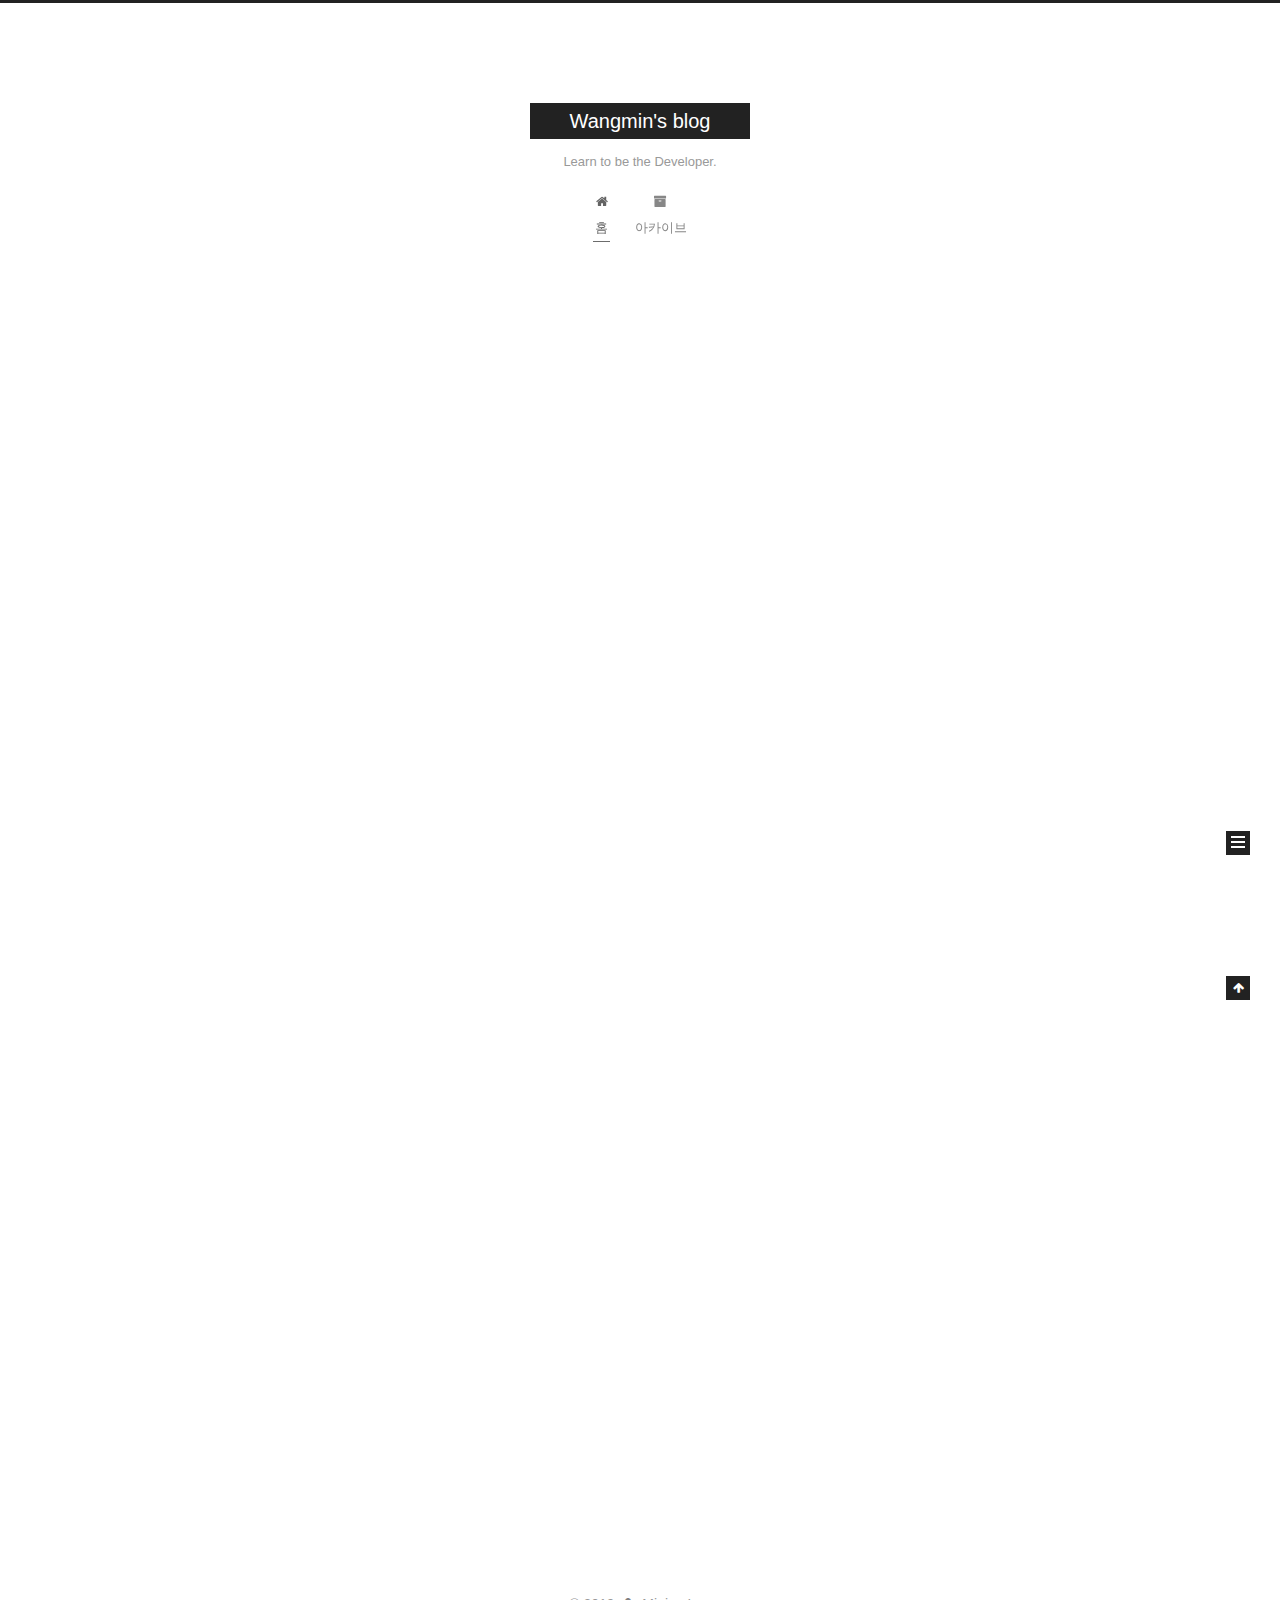
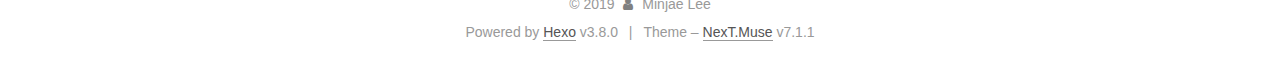
==== commit 2925bc76: "Site updated: 2019-05-14 21:06:49" ====
--- a/index.html
+++ b/index.html
@@ -290,6 +290,144 @@
   
   
   <div class="post-block">
+    <link itemprop="mainEntityOfPage" href="https://min-92.github.io/2019/05/14/test/">
+
+    <span hidden itemprop="author" itemscope itemtype="http://schema.org/Person">
+      <meta itemprop="name" content="Minjae Lee">
+      <meta itemprop="description" content>
+      <meta itemprop="image" content="/images/avatar.gif">
+    </span>
+
+    <span hidden itemprop="publisher" itemscope itemtype="http://schema.org/Organization">
+      <meta itemprop="name" content="Wangmin's blog">
+    </span>
+
+    
+      <header class="post-header">
+
+        
+        
+          <h1 class="post-title" itemprop="name headline">
+                
+                
+                <a href="/2019/05/14/test/" class="post-title-link" itemprop="url">test</a>
+              
+            
+          </h1>
+        
+
+        <div class="post-meta">
+          <span class="post-time">
+
+            
+            
+            
+
+            
+              <span class="post-meta-item-icon">
+                <i class="fa fa-calendar-o"></i>
+              </span>
+              
+                <span class="post-meta-item-text">작성일</span>
+              
+
+              
+                
+              
+
+              <time title="Post created: 2019-05-14 21:05:40" itemprop="dateCreated datePublished" datetime="2019-05-14T21:05:40+09:00">2019-05-14</time>
+            
+
+            
+          </span>
+
+          
+
+          
+            
+            
+          
+
+          
+          
+
+          
+
+          
+
+          
+
+        </div>
+      </header>
+    
+
+    
+    
+    
+    <div class="post-body" itemprop="articleBody">
+
+      
+      
+
+      
+        
+          
+            
+          
+        
+      
+    </div>
+
+    
+
+    
+    
+    
+
+    
+
+    
+      
+    
+    
+
+    
+
+    <footer class="post-footer">
+      
+
+      
+
+      
+
+      
+      
+        <div class="post-eof"></div>
+      
+    </footer>
+  </div>
+  
+  
+  
+  </article>
+
+
+    
+      
+
+  
+
+  
+  
+  
+
+  
+
+  <article class="post post-type-normal" itemscope itemtype="http://schema.org/Article">
+  
+  
+  
+  <div class="post-block">
     <link itemprop="mainEntityOfPage" href="https://min-92.github.io/2019/05/14/hello-world/">
 
     <span hidden itemprop="author" itemscope itemtype="http://schema.org/Person">
@@ -464,7 +602,7 @@
                 
                   <a href="/archives/">
                 
-                    <span class="site-state-item-count">1</span>
+                    <span class="site-state-item-count">2</span>
                     <span class="site-state-item-name">포스트</span>
                   </a>
                 </div>
--- a/css/main.css
+++ b/css/main.css
@@ -1765,7 +1765,7 @@
   width: 4px;
   height: 4px;
   border-radius: 50%;
-  background: #df408b;
+  background: #ff065e;
 }
 .feed-link,
 .chat {
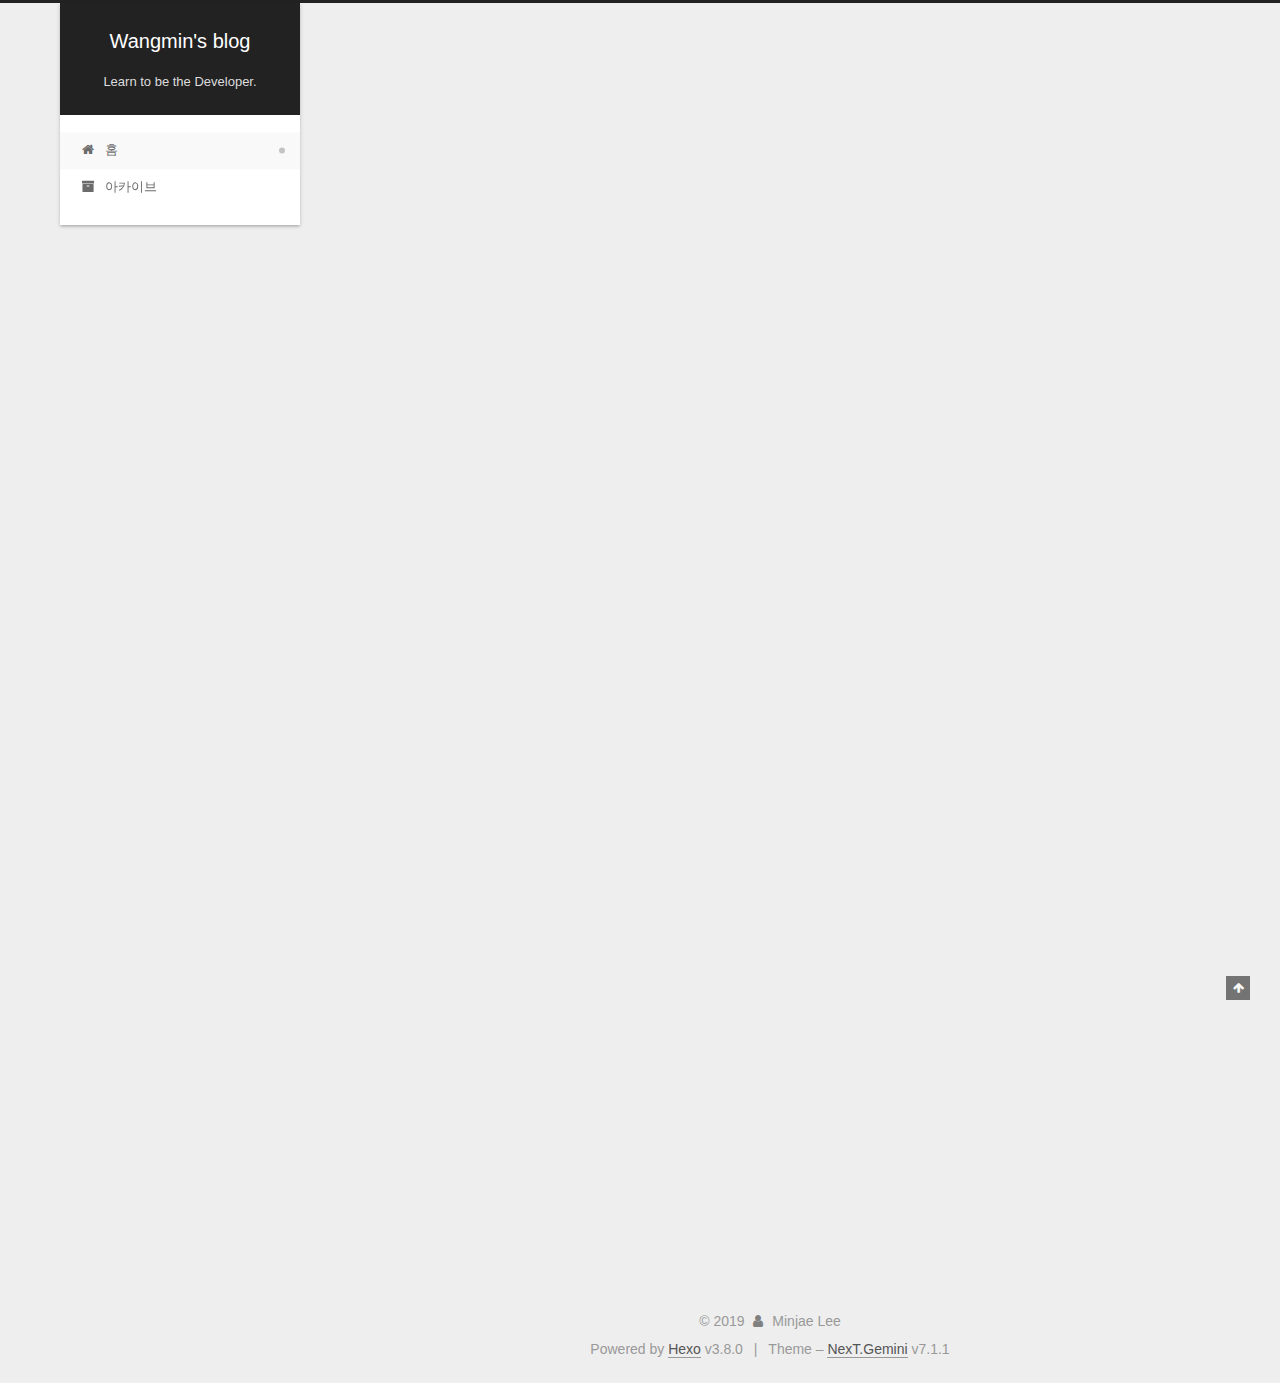
==== commit 34480a1e: "Site updated: 2019-05-14 21:27:59" ====
--- a/index.html
+++ b/index.html
@@ -14,7 +14,7 @@
   
 
 
-<html class="theme-next muse use-motion" lang="ko">
+<html class="theme-next gemini use-motion" lang="ko">
 <head><meta name="generator" content="Hexo 3.8.0">
   <meta charset="UTF-8">
 <meta http-equiv="X-UA-Compatible" content="IE=edge">
@@ -28,6 +28,9 @@
 
 
 
+  <meta http-equiv="Cache-Control" content="no-transform">
+  <meta http-equiv="Cache-Control" content="no-siteapp">
+
 
 
 
@@ -70,7 +73,7 @@
   var NexT = window.NexT || {};
   var CONFIG = {
     root: '/',
-    scheme: 'Muse',
+    scheme: 'Gemini',
     version: '7.1.1',
     sidebar: {"position":"left","display":"post","offset":12,"onmobile":false,"dimmer":false},
     back2top: true,
@@ -248,9 +251,6 @@
   
 
   
-    
-
-  
 
   
 </nav>
@@ -270,6 +270,9 @@
     <main id="main" class="main">
       <div class="main-inner">
         <div class="content-wrap">
+          
+            
+
           
           <div id="content" class="content">
             
@@ -668,7 +671,7 @@
 
 
 
-  <div class="theme-info">Theme – <a href="https://theme-next.org" class="theme-link" rel="noopener" target="_blank">NexT.Muse</a> v7.1.1</div>
+  <div class="theme-info">Theme – <a href="https://theme-next.org" class="theme-link" rel="noopener" target="_blank">NexT.Gemini</a> v7.1.1</div>
 
 
 
@@ -756,7 +759,10 @@
   
 
 
-  <script src="/js/schemes/muse.js?v=7.1.1"></script>
+  <script src="/js/affix.js?v=7.1.1"></script>
+
+  <script src="/js/schemes/pisces.js?v=7.1.1"></script>
+
 
 
 
--- a/css/main.css
+++ b/css/main.css
@@ -157,7 +157,7 @@
   font-size: 14px;
   line-height: 2;
   color: #555;
-  background: #fff;
+  background: #eee;
 }
 @media (max-width: 991px) {
   body {
@@ -448,30 +448,30 @@
 .header-inner {
   margin: 0 auto;
   padding: 100px 0 70px;
-  width: 700px;
+  width: calc(100% - 20px);
 }
 @media (min-width: 1200px) {
   .container .header-inner {
-    width: 800px;
+    width: 1160px;
   }
 }
 @media (min-width: 1600px) {
   .container .header-inner {
-    width: 900px;
+    width: 73%;
   }
 }
 .main-inner {
   margin: 0 auto;
-  width: 700px;
+  width: calc(100% - 20px);
 }
 @media (min-width: 1200px) {
   .container .main-inner {
-    width: 800px;
+    width: 1160px;
   }
 }
 @media (min-width: 1600px) {
   .container .main-inner {
-    width: 900px;
+    width: 73%;
   }
 }
 .footer {
@@ -480,16 +480,16 @@
 .footer-inner {
   box-sizing: border-box;
   margin: 0px auto;
-  width: 700px;
+  width: calc(100% - 20px);
 }
 @media (min-width: 1200px) {
   .container .footer-inner {
-    width: 800px;
+    width: 1160px;
   }
 }
 @media (min-width: 1600px) {
   .container .footer-inner {
-    width: 900px;
+    width: 73%;
   }
 }
 pre,
@@ -947,11 +947,11 @@
   display: inline-block;
   padding: 0 20px;
   font-size: 14px;
-  color: #fff;
-  background: #222;
-  border: 2px solid #222;
+  color: #555;
+  background: #fff;
+  border: 2px solid #555;
   text-decoration: none;
-  border-radius: 0;
+  border-radius: 2px;
   transition-property: background-color;
   transition-duration: 0.2s;
   transition-timing-function: ease-in-out;
@@ -960,8 +960,8 @@
 }
 .btn:hover {
   border-color: #222;
-  color: #222;
-  background: #fff;
+  color: #fff;
+  background: #222;
 }
 .btn +.btn {
   margin: 0 0 8px 8px;
@@ -1066,7 +1066,7 @@
   width: 24px;
   background: #222;
   font-size: 12px;
-  opacity: 1;
+  opacity: 0.6;
   color: #fff;
   cursor: pointer;
   text-align: center;
@@ -1076,7 +1076,7 @@
   transition-delay: 0s;
 }
 .back-to-top.back-to-top-on {
-  bottom: 19px;
+  bottom: 30px;
 }
 @media (max-width: 991px) {
   .back-to-top {
@@ -1131,7 +1131,7 @@
 .site-subtitle {
   margin-top: 10px;
   font-size: 13px;
-  color: #999;
+  color: #ddd;
 }
 .use-motion .brand {
   opacity: 0;
@@ -1727,21 +1727,21 @@
   display: block;
   margin: 0 auto;
   padding: 2px;
-  max-width: 96px;
+  max-width: 120px;
   height: auto;
-  border: 2px solid #333;
+  border: 1px solid #eee;
   opacity: 1;
 }
 .site-author-name {
-  margin: 5px 0 0;
+  margin: 0;
   text-align: center;
-  color: #f5f5f5;
-  font-weight: normal;
+  color: #222;
+  font-weight: 600;
 }
 .site-description {
-  margin-top: 5px;
+  margin-top: 0;
   text-align: center;
-  font-size: 14px;
+  font-size: 13px;
   color: #999;
 }
 .links-of-author {
@@ -1765,7 +1765,7 @@
   width: 4px;
   height: 4px;
   border-radius: 50%;
-  background: #ff065e;
+  background: #a4ffa3;
 }
 .feed-link,
 .chat {
@@ -1831,7 +1831,7 @@
   color: #555;
 }
 .sidebar-nav li:hover {
-  color: #f5f5f5;
+  color: #fc6423;
 }
 .page-post-detail .sidebar-nav-toc {
   padding: 0 5px;
@@ -1840,11 +1840,11 @@
   margin-left: 10px;
 }
 .sidebar-nav .sidebar-nav-active {
-  color: #87daff;
-  border-bottom-color: #87daff;
+  color: #fc6423;
+  border-bottom-color: #fc6423;
 }
 .sidebar-nav .sidebar-nav-active:hover {
-  color: #87daff;
+  color: #fc6423;
 }
 .sidebar-panel {
   display: none;
@@ -1863,7 +1863,7 @@
 }
 .site-state-item {
   padding: 0 15px;
-  border-left: 1px solid #333;
+  border-left: 1px solid #eee;
 }
 .site-state-item:first-child {
   border-left: none;
@@ -1876,11 +1876,11 @@
   text-align: center;
   color: inherit;
   font-weight: 600;
-  font-size: 18px;
+  font-size: 16px;
 }
 .site-state-item-name {
   font-size: 13px;
-  color: inherit;
+  color: #999;
 }
 .post-toc-empty {
   font-size: 14px;
@@ -1907,12 +1907,12 @@
   transition-timing-function: ease-in-out;
   transition-delay: 0s;
   transition-property: all;
-  color: #999;
-  border-bottom-color: #555;
+  color: #666;
+  border-bottom-color: #ccc;
 }
 .post-toc ol a:hover {
-  color: #ccc;
-  border-bottom-color: #ccc;
+  color: #000;
+  border-bottom-color: #000;
 }
 .post-toc .nav-item {
   overflow: hidden;
@@ -1933,14 +1933,14 @@
   display: block;
 }
 .post-toc .nav .active > a {
-  color: #87daff;
-  border-bottom-color: #87daff;
+  color: #fc6423;
+  border-bottom-color: #fc6423;
 }
 .post-toc .nav .active-current > a {
-  color: #87daff;
+  color: #fc6423;
 }
 .post-toc .nav .active-current > a:hover {
-  color: #87daff;
+  color: #fc6423;
 }
 .footer {
   font-size: 14px;
@@ -2323,7 +2323,7 @@
   }
 }
 .page-post-detail .sidebar-toggle-line {
-  background: #87daff;
+  background: #fc6423;
 }
 .page-post-detail .comments {
   overflow: hidden;
@@ -2356,121 +2356,604 @@
 .tag-cloud a:hover {
   color: #222 !important;
 }
+.header {
+  position: relative;
+  margin: 0 auto;
+  width: calc(100% - 20px);
+}
+@media (min-width: 1200px) {
+  .header {
+    width: 1160px;
+  }
+}
+@media (min-width: 1600px) {
+  .header {
+    width: 73%;
+  }
+}
+@media (max-width: 991px) {
+  .header {
+    width: auto;
+  }
+}
+.header-inner {
+  position: absolute;
+  top: 0;
+  overflow: hidden;
+  padding: 0;
+  width: 240px;
+  background: #fff;
+  box-shadow: 0 2px 2px 0 rgba(0,0,0,0.12), 0 3px 1px -2px rgba(0,0,0,0.06), 0 1px 5px 0 rgba(0,0,0,0.12);
+  border-radius: initial;
+}
+@media (min-width: 1200px) {
+  .container .header-inner {
+    width: 240px;
+  }
+}
+@media (max-width: 991px) {
+  .header-inner {
+    position: relative;
+    width: auto;
+    border-radius: initial;
+  }
+}
+.main:before,
+.main:after {
+  content: " ";
+  display: table;
+}
+.main:after {
+  clear: both;
+}
+@media (max-width: 991px) {
+  .container .main-inner {
+    width: auto;
+  }
+}
+.content-wrap {
+  float: right;
+  box-sizing: border-box;
+  padding: 40px;
+  width: calc(100% - 252px);
+  background: #fff;
+  min-height: 700px;
+  box-shadow: 0 2px 2px 0 rgba(0,0,0,0.12), 0 3px 1px -2px rgba(0,0,0,0.06), 0 1px 5px 0 rgba(0,0,0,0.12);
+  border-radius: initial;
+}
+@media (min-width: 768px) and (max-width: 991px) {
+  .content-wrap {
+    width: 100%;
+    padding: 20px;
+    border-radius: initial;
+  }
+}
 @media (max-width: 767px) {
-  .header-inner,
-  .container .main-inner,
+  .content-wrap {
+    width: 100%;
+    padding: 20px;
+    min-height: auto;
+    border-radius: initial;
+  }
+}
+.sidebar {
+  position: static;
+  float: left;
+  margin-left: -100%;
+  width: 240px;
+  background: #eee;
+  box-shadow: none;
+}
+@media (max-width: 991px) {
+  .sidebar {
+    display: none;
+  }
+}
+.sidebar-toggle {
+  display: none;
+}
+.footer-inner {
+  padding-left: 260px;
+}
+@media (max-width: 991px) {
   .footer-inner {
     width: auto;
-  }
-}
-embed {
-  display: block;
-  margin: 0px auto 25px auto;
-}
-.custom-logo .site-meta-headline {
-  text-align: center;
-}
-.custom-logo .brand {
+    padding-left: 0 !important;
+    padding-right: 0 !important;
+  }
+}
+.sidebar-position-right .header-inner {
+  right: 0;
+}
+.sidebar-position-right .content-wrap {
+  float: left;
+}
+.sidebar-position-right .sidebar {
+  float: right;
+}
+.sidebar-position-right .footer-inner {
+  padding-left: 0;
+  padding-right: 260px;
+}
+.site-brand-wrapper {
+  position: relative;
+}
+.site-meta {
+  padding: 20px 0;
+  color: #fff;
+  background: #222;
+}
+@media (max-width: 991px) {
+  .site-meta {
+    box-shadow: 0 0 16px rgba(0,0,0,0.5);
+  }
+}
+.brand {
+  padding: 0;
   background: none;
 }
-.custom-logo .site-title {
-  margin: 10px auto 0;
-  font-size: 24px;
-  color: #222;
-}
-.custom-logo .site-title a {
-  border: none;
+.brand:hover {
+  color: #fff;
+}
+.site-subtitle {
+  margin: 10px 10px 0;
+  font-weight: initial;
 }
 .custom-logo-image {
-  margin: 0 auto;
-  padding: 5px;
-  max-width: 150px;
-  background: #fff;
-}
-@media (max-width: 767px) {
+  margin-top: 20px;
+}
+@media (max-width: 991px) {
+  .custom-logo-image {
+    display: none;
+  }
+}
+.site-search form {
+  display: none;
+}
+.site-nav {
+  border-top: none;
+}
+@media (min-width: 768px) and (max-width: 991px) {
   .site-nav {
-    position: absolute;
-    left: 0;
-    top: 52px;
-    margin: 0;
-    width: 100%;
-    padding: 0;
-    background: #fff;
-    border-bottom: 1px solid #ddd;
-    z-index: 1030;
-  }
-}
-@media (max-width: 767px) {
-  .menu {
-    text-align: left;
+    display: none !important;
+  }
+}
+@media (min-width: 768px) and (max-width: 991px) {
+  .site-nav-on {
+    display: block !important;
   }
 }
 .menu-item-active a,
 .menu .menu-item a:hover,
 .menu .menu-item span.exturl:hover {
-  border-bottom-color: #222 !important;
-  color: #222;
-}
-@media (max-width: 767px) {
-  .menu-item-active a,
-  .menu .menu-item a:hover,
-  .menu .menu-item span.exturl:hover {
-    border-bottom: 1px dotted #ddd !important;
-  }
-}
-@media (max-width: 767px) {
-  .menu .menu-item {
-    display: block;
-    margin: 0 10px;
-    vertical-align: top;
-  }
-}
-.menu .menu-item .badge {
-  display: inline-block;
-  padding: 1px 4px;
-  margin-left: 5px;
-  font-weight: 700;
-  line-height: 1;
-  text-align: center;
-  white-space: nowrap;
-  background-color: #eee;
-}
-@media (max-width: 767px) {
-  .menu .menu-item .badge {
-    float: right;
-    margin: 0.35em 0 0 0;
-  }
-}
-@media (max-width: 767px) {
-  .menu .menu-item br {
-    display: none;
-  }
-}
-@media (max-width: 767px) {
-  .menu .menu-item a,
-  .menu .menu-item span.exturl {
-    padding: 5px 10px;
-  }
+  background: #f9f9f9;
+  border-bottom-color: #fff;
+}
+.menu-item-active a:after,
+.menu .menu-item a:hover:after,
+.menu .menu-item span.exturl:hover:after {
+  content: " ";
+  position: absolute;
+  top: 50%;
+  margin-top: -3px;
+  right: 15px;
+  width: 6px;
+  height: 6px;
+  background-color: #bbb;
+  border-radius: 50%;
+}
+.menu .menu-item {
+  display: block;
+  margin: 0;
+}
+.menu .menu-item a,
+.menu .menu-item span.exturl {
+  position: relative;
+  box-sizing: border-box;
+  padding: 5px 20px;
+  text-align: left;
+  line-height: inherit;
+  transition-property: background-color;
+  transition-duration: 0.2s;
+  transition-timing-function: ease-in-out;
+  transition-delay: 0s;
 }
 @media (hover: none) {
   .menu .menu-item a:hover,
   .menu .menu-item span.exturl:hover {
-    border-bottom-color: transparent !important;
-  }
+    background: none;
+  }
+}
+.menu .menu-item .badge {
+  display: inline-block;
+  padding: 2px 5px;
+  font-weight: 700;
+  line-height: 1;
+  color: #fff;
+  text-align: center;
+  white-space: nowrap;
+  vertical-align: middle;
+  background-color: #ccc;
+  border-radius: 10px;
+  float: right;
+  margin: 0.35em 0 0 0;
+  text-shadow: 1px 1px 0px rgba(0,0,0,0.1);
+}
+.menu .menu-item br {
+  display: none;
+}
+.btn-bar {
+  background-color: #fff;
+}
+.site-nav-toggle {
+  left: 20px;
+  top: 50%;
+  transform: translateY(-50%);
 }
 @media (min-width: 768px) and (max-width: 991px) {
-  .menu .menu-item .fa {
-    width: 100%;
-  }
-}
-@media (min-width: 992px) {
-  .menu .menu-item .fa {
-    width: 100%;
-  }
-}
-.site-search form {
+  .site-nav-toggle {
+    display: block;
+  }
+}
+.sub-menu {
+  margin: 0;
+  padding: 6px 0;
+  background: #fff !important;
+  border-bottom: 1px solid #ddd;
+}
+.sub-menu .menu-item {
+  display: inline-block !important;
+}
+.sub-menu .menu-item a,
+.sub-menu .menu-item span.exturl {
+  padding: initial !important;
+  margin: 5px 10px;
+}
+.sub-menu .menu-item a:hover,
+.sub-menu .menu-item span.exturl:hover {
+  background: initial !important;
+  color: #fc6423;
+}
+.sub-menu .menu-item-active a {
+  background: #fff !important;
+  color: #fc6423;
+  border-bottom-color: #fc6423;
+}
+.sub-menu .menu-item-active a:hover {
+  background: #fff !important;
+  border-bottom-color: #fc6423;
+}
+.sub-menu .menu-item-active a:after {
+  content: initial;
+}
+.use-motion .sidebar .motion-element {
+  opacity: 1;
+}
+.sidebar {
+  right: auto;
+  bottom: auto;
+  -webkit-transform: none;
+}
+.sidebar a,
+.sidebar span.exturl {
+  color: #555;
+}
+.sidebar a:hover,
+.sidebar span.exturl:hover {
+  color: #222;
+  border-bottom-color: #222;
+}
+.sidebar-inner {
+  box-sizing: border-box;
+  width: 240px;
+  color: #555;
+  background: #fff;
+  box-shadow: 0 2px 2px 0 rgba(0,0,0,0.12), 0 3px 1px -2px rgba(0,0,0,0.06), 0 1px 5px 0 rgba(0,0,0,0.12), 0 -1px 0.5px 0 rgba(0,0,0,0.09);
+  border-radius: initial;
+  opacity: 0;
+}
+.sidebar-inner.affix {
+  position: fixed;
+  top: 12px;
+}
+.sidebar-inner.affix-bottom {
+  position: absolute;
+}
+.site-overview {
+  text-align: left;
+}
+.site-author:before,
+.site-author:after {
+  content: " ";
+  display: table;
+}
+.site-author:after {
+  clear: both;
+}
+.site-state-item {
+  padding: 0 10px;
+}
+.feed-link,
+.chat {
+  border-top: 1px dotted #ccc;
+  border-bottom: 1px dotted #ccc;
+  text-align: center;
+}
+.feed-link a,
+.chat a {
+  display: block;
+  color: #fc6423;
+  border: none !important;
+}
+.feed-link a:hover,
+.chat a:hover {
+  background: none;
+  color: #e34603;
+}
+.feed-link a:hover i,
+.chat a:hover i {
+  color: #e34603;
+}
+.links-of-author {
+  display: flex;
+  flex-wrap: wrap;
+  justify-content: center;
+}
+.links-of-author span.exturl {
+  font-size: 13px;
+}
+.links-of-author-item {
+  margin: 5px 0 0;
+  width: 50%;
+}
+.links-of-author-item a,
+.links-of-author-item span.exturl {
+  max-width: 216px;
+  box-sizing: border-box;
+  display: inline-block;
+  margin-right: 0;
+  margin-bottom: 0;
+  padding: 0 5px;
+  overflow: hidden;
+  white-space: nowrap;
+  text-overflow: ellipsis;
+}
+.links-of-author-item a:before,
+.links-of-author-item span.exturl:before {
   display: none;
 }
+.links-of-author-item a,
+.links-of-author-item span.exturl {
+  border-bottom: none;
+  text-decoration: underline;
+}
+.links-of-author-item a,
+.links-of-author-item span.exturl {
+  display: block;
+  text-decoration: none;
+}
+.links-of-author-item a:hover,
+.links-of-author-item span.exturl:hover {
+  border-radius: 4px;
+  background: #eee;
+}
+.links-of-author-item .fa {
+  margin-right: 2px;
+  font-size: 16px;
+}
+.links-of-author-item .fa-globe {
+  font-size: 15px;
+}
+.links-of-blogroll {
+  text-align: center;
+  padding: 3px 0 0;
+}
+.links-of-blogroll-item {
+  padding: 0;
+}
+.links-of-blogroll-inline:before,
+.links-of-blogroll-inline:after {
+  content: " ";
+  display: table;
+}
+.links-of-blogroll-inline:after {
+  clear: both;
+}
 .links-of-blogroll-inline .links-of-blogroll-item {
+  margin: 5px 0 0;
+  width: 50%;
   display: inline-block;
-}
+  width: unset;
+}
+.links-of-blogroll-inline .links-of-blogroll-item a,
+.links-of-blogroll-inline .links-of-blogroll-item span.exturl {
+  max-width: 216px;
+  box-sizing: border-box;
+  display: inline-block;
+  margin-right: 0;
+  margin-bottom: 0;
+  padding: 0 5px;
+  overflow: hidden;
+  white-space: nowrap;
+  text-overflow: ellipsis;
+}
+.content-wrap {
+  padding: initial;
+  background: initial;
+  box-shadow: initial;
+  border-radius: initial;
+}
+.post-block {
+  padding: 40px;
+  background: #fff;
+  box-shadow: 0 2px 2px 0 rgba(0,0,0,0.12), 0 3px 1px -2px rgba(0,0,0,0.06), 0 1px 5px 0 rgba(0,0,0,0.12);
+  border-radius: initial;
+}
+#posts > article + article .post-block {
+  margin-top: 12px;
+  box-shadow: 0 2px 2px 0 rgba(0,0,0,0.12), 0 3px 1px -2px rgba(0,0,0,0.06), 0 1px 5px 0 rgba(0,0,0,0.12), 0 -1px 0.5px 0 rgba(0,0,0,0.09);
+  border-radius: initial;
+}
+.comments {
+  padding: 40px;
+  margin: auto;
+  margin-top: 12px;
+  background: #fff;
+  box-shadow: 0 2px 2px 0 rgba(0,0,0,0.12), 0 3px 1px -2px rgba(0,0,0,0.06), 0 1px 5px 0 rgba(0,0,0,0.12), 0 -1px 0.5px 0 rgba(0,0,0,0.09);
+  border-radius: initial;
+}
+.posts-expand {
+  padding-top: initial;
+}
+.post-nav-divider {
+  width: 4%;
+}
+.post-nav-item {
+  width: 48%;
+}
+.post-eof {
+  display: none;
+}
+.pagination {
+  margin: 12px 0 0;
+  border-top: initial;
+  background: #fff;
+  box-shadow: 0 2px 2px 0 rgba(0,0,0,0.12), 0 3px 1px -2px rgba(0,0,0,0.06), 0 1px 5px 0 rgba(0,0,0,0.12), 0 -1px 0.5px 0 rgba(0,0,0,0.09);
+  border-radius: initial;
+  padding: 10px 0 10px;
+}
+.pagination .prev,
+.pagination .next,
+.pagination .page-number {
+  margin-bottom: initial;
+  top: initial;
+}
+.main {
+  padding-bottom: initial;
+}
+.footer {
+  bottom: auto;
+}
+.sub-menu {
+  border-bottom: initial !important;
+  box-shadow: 0 2px 2px 0 rgba(0,0,0,0.12), 0 3px 1px -2px rgba(0,0,0,0.06), 0 1px 5px 0 rgba(0,0,0,0.12);
+}
+.sub-menu+ #content > #posts .post-block {
+  box-shadow: 0 2px 2px 0 rgba(0,0,0,0.12), 0 3px 1px -2px rgba(0,0,0,0.06), 0 1px 5px 0 rgba(0,0,0,0.12), 0 -1px 0.5px 0 rgba(0,0,0,0.09);
+  margin-top: 12px;
+}
+@media (min-width: 768px) and (max-width: 991px) {
+  .sub-menu+ #content > #posts .post-block {
+    margin-top: 10px;
+  }
+}
+@media (max-width: 767px) {
+  .sub-menu+ #content > #posts .post-block {
+    margin-top: 8px;
+  }
+}
+.post-header h1,
+.post-header h2 {
+  margin: initial;
+}
+.posts-expand .post-title-link {
+  line-height: inherit;
+}
+.posts-expand .post-title {
+  font-size: 1.7em;
+}
+.post-body h1 {
+  font-size: 1.6em;
+  border-bottom: 1px solid #eee;
+}
+.post-body h1 code {
+  font-size: 1em;
+}
+.post-body h2 {
+  font-size: 1.45em;
+  border-bottom: 1px solid #eee;
+}
+.post-body h2 code {
+  font-size: 1em;
+}
+.post-body h3 {
+  font-size: 1.3em;
+  border-bottom: 1px dotted #eee;
+}
+.post-body h3 code {
+  font-size: 1em;
+}
+.post-body h4 {
+  font-size: 1.2em;
+}
+.post-body h4 code {
+  font-size: 1em;
+}
+.post-body h5 {
+  font-size: 1.07em;
+}
+.post-body h5 code {
+  font-size: 1em;
+}
+.post-body h6 {
+  font-size: 1.03em;
+}
+.post-body h6 code {
+  font-size: 1em;
+}
+@media (min-width: 768px) and (max-width: 991px) {
+  .content-wrap {
+    padding: 10px;
+  }
+  .posts-expand {
+    margin: initial;
+  }
+  .posts-expand .post-button {
+    margin-top: 20px;
+  }
+  .post-block {
+    padding: 20px;
+    box-shadow: 0 2px 2px 0 rgba(0,0,0,0.12), 0 3px 1px -2px rgba(0,0,0,0.06), 0 1px 5px 0 rgba(0,0,0,0.12), 0 -1px 0.5px 0 rgba(0,0,0,0.09);
+    border-radius: initial;
+  }
+  #posts > article + article .post-block {
+    margin-top: 10px;
+  }
+  .comments {
+    margin-top: 10px;
+    padding: 10px 20px;
+  }
+  .pagination {
+    margin: 10px 0 0;
+  }
+}
+@media (max-width: 767px) {
+  .content-wrap {
+    padding: 8px;
+  }
+  .posts-expand {
+    margin: initial;
+  }
+  .posts-expand .post-button {
+    margin: 12px 0px;
+  }
+  .posts-expand img {
+    padding: initial !important;
+  }
+  .post-block {
+    padding: 12px;
+    min-height: auto;
+    box-shadow: 0 2px 2px 0 rgba(0,0,0,0.12), 0 3px 1px -2px rgba(0,0,0,0.06), 0 1px 5px 0 rgba(0,0,0,0.12), 0 -1px 0.5px 0 rgba(0,0,0,0.09);
+    border-radius: initial;
+  }
+  #posts > article + article .post-block {
+    margin-top: 8px;
+  }
+  .comments {
+    margin-top: 8px;
+    padding: 0 12px;
+  }
+  .pagination {
+    margin: 8px 0 0;
+  }
+}
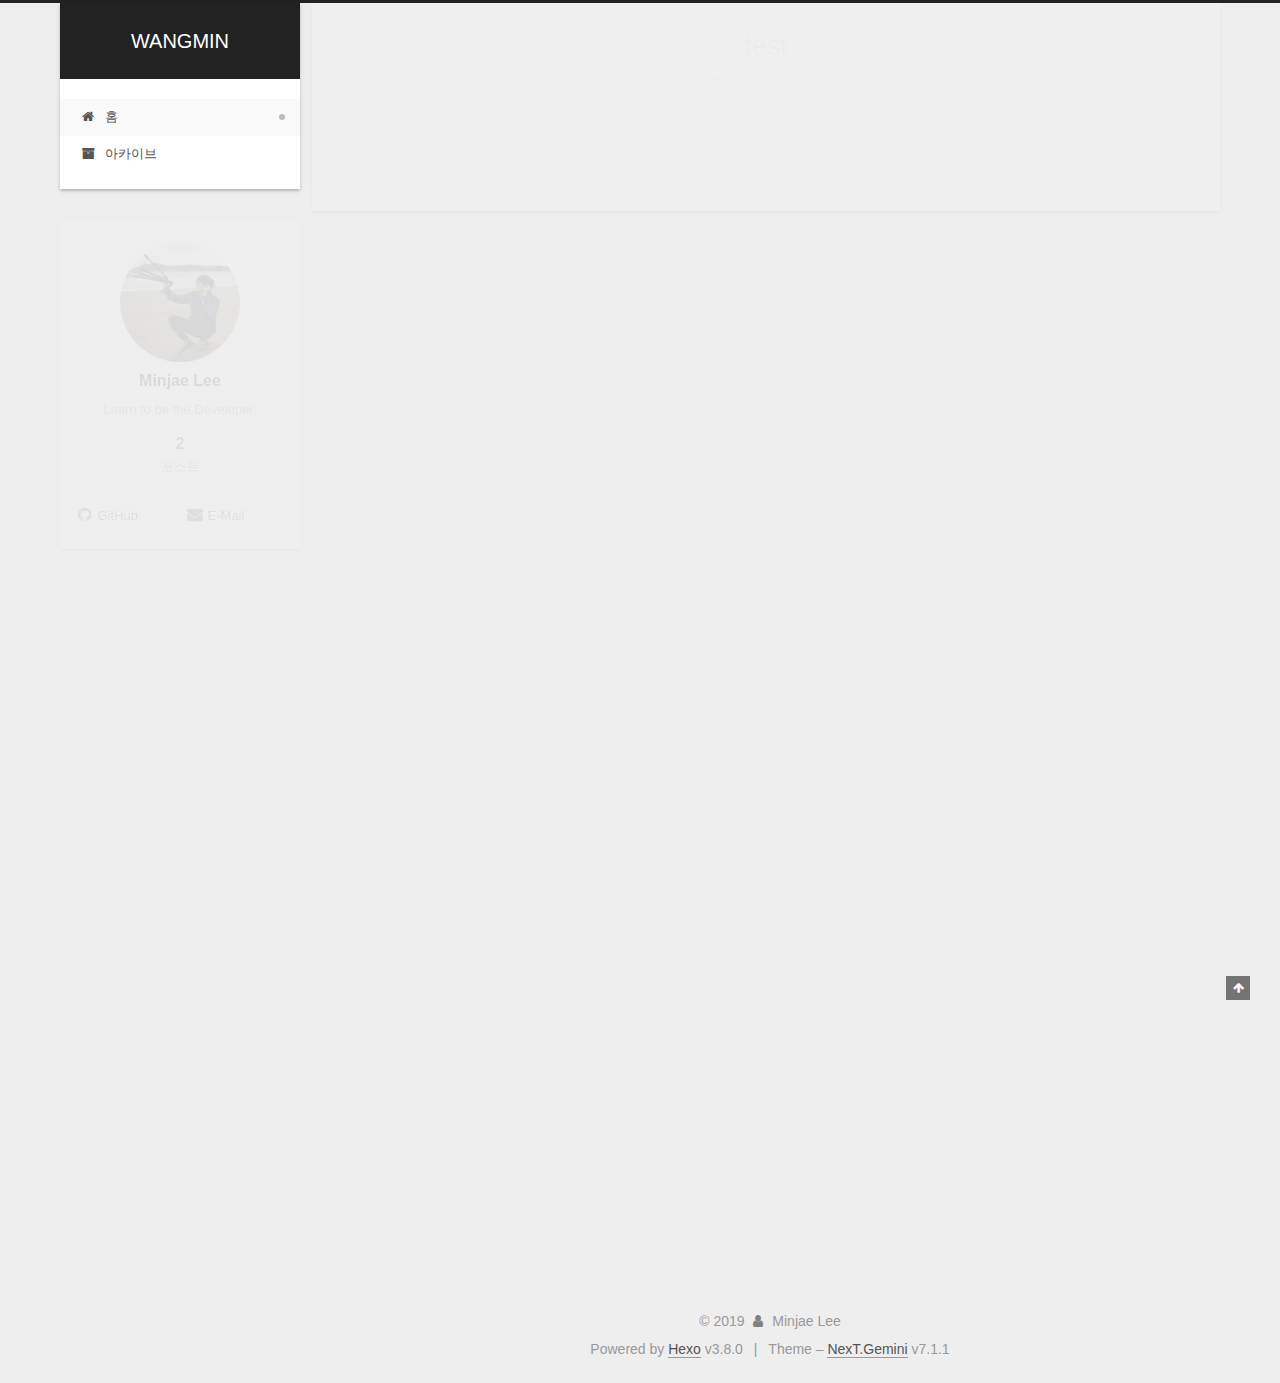
==== commit d1e70866: "Site updated: 2019-05-14 21:58:22" ====
--- a/index.html
+++ b/index.html
@@ -99,13 +99,16 @@
 
 
 
-  <meta property="og:type" content="website">
-<meta property="og:title" content="Wangmin&#39;s blog">
+  <meta name="description" content="Learn to be the Developer.">
+<meta property="og:type" content="website">
+<meta property="og:title" content="WANGMIN">
 <meta property="og:url" content="https://min-92.github.io/index.html">
-<meta property="og:site_name" content="Wangmin&#39;s blog">
+<meta property="og:site_name" content="WANGMIN">
+<meta property="og:description" content="Learn to be the Developer.">
 <meta property="og:locale" content="ko">
 <meta name="twitter:card" content="summary">
-<meta name="twitter:title" content="Wangmin&#39;s blog">
+<meta name="twitter:title" content="WANGMIN">
+<meta name="twitter:description" content="Learn to be the Developer.">
 
 
 
@@ -123,7 +126,7 @@
   };
 </script>
 
-  <title>Wangmin's blog</title>
+  <title>WANGMIN</title>
   
 
 
@@ -183,14 +186,10 @@
     <div class="custom-logo-site-title">
       <a href="/" class="brand" rel="start">
         <span class="logo-line-before"><i></i></span>
-        <span class="site-title">Wangmin's blog</span>
+        <span class="site-title">WANGMIN</span>
         <span class="logo-line-after"><i></i></span>
       </a>
     </div>
-    
-      
-        <p class="site-subtitle">Learn to be the Developer.</p>
-      
     
     
   </div>
@@ -297,12 +296,12 @@
 
     <span hidden itemprop="author" itemscope itemtype="http://schema.org/Person">
       <meta itemprop="name" content="Minjae Lee">
-      <meta itemprop="description" content>
+      <meta itemprop="description" content="Learn to be the Developer.">
       <meta itemprop="image" content="/images/avatar.gif">
     </span>
 
     <span hidden itemprop="publisher" itemscope itemtype="http://schema.org/Organization">
-      <meta itemprop="name" content="Wangmin's blog">
+      <meta itemprop="name" content="WANGMIN">
     </span>
 
     
@@ -435,12 +434,12 @@
 
     <span hidden itemprop="author" itemscope itemtype="http://schema.org/Person">
       <meta itemprop="name" content="Minjae Lee">
-      <meta itemprop="description" content>
+      <meta itemprop="description" content="Learn to be the Developer.">
       <meta itemprop="image" content="/images/avatar.gif">
     </span>
 
     <span hidden itemprop="publisher" itemscope itemtype="http://schema.org/Organization">
-      <meta itemprop="name" content="Wangmin's blog">
+      <meta itemprop="name" content="WANGMIN">
     </span>
 
     
@@ -594,8 +593,10 @@
         <div class="site-overview">
           <div class="site-author motion-element" itemprop="author" itemscope itemtype="http://schema.org/Person">
             
+              <img class="site-author-image" itemprop="image" src="/images/avatar.gif" alt="Minjae Lee">
+            
               <p class="site-author-name" itemprop="name">Minjae Lee</p>
-              <div class="site-description motion-element" itemprop="description"></div>
+              <div class="site-description motion-element" itemprop="description">Learn to be the Developer.</div>
           </div>
 
           
@@ -622,6 +623,32 @@
           
 
           
+            <div class="links-of-author motion-element">
+              
+                <span class="links-of-author-item">
+                  
+                  
+                    
+                  
+                  
+                    
+                  
+                  <a href="https://github.com/Min-92" title="GitHub &rarr; https://github.com/Min-92" rel="noopener" target="_blank"><i class="fa fa-fw fa-github"></i>GitHub</a>
+                </span>
+              
+                <span class="links-of-author-item">
+                  
+                  
+                    
+                  
+                  
+                    
+                  
+                  <a href="/0201.mj.lee@gmail.com" title="E-Mail &rarr; 0201.mj.lee@gmail.com"><i class="fa fa-fw fa-envelope"></i>E-Mail</a>
+                </span>
+              
+            </div>
+          
 
           
 
--- a/css/main.css
+++ b/css/main.css
@@ -1732,6 +1732,9 @@
   border: 1px solid #eee;
   opacity: 1;
 }
+.site-author-image {
+  border-radius: 100%;
+}
 .site-author-name {
   margin: 0;
   text-align: center;
@@ -1765,7 +1768,7 @@
   width: 4px;
   height: 4px;
   border-radius: 50%;
-  background: #a4ffa3;
+  background: #ffb41f;
 }
 .feed-link,
 .chat {
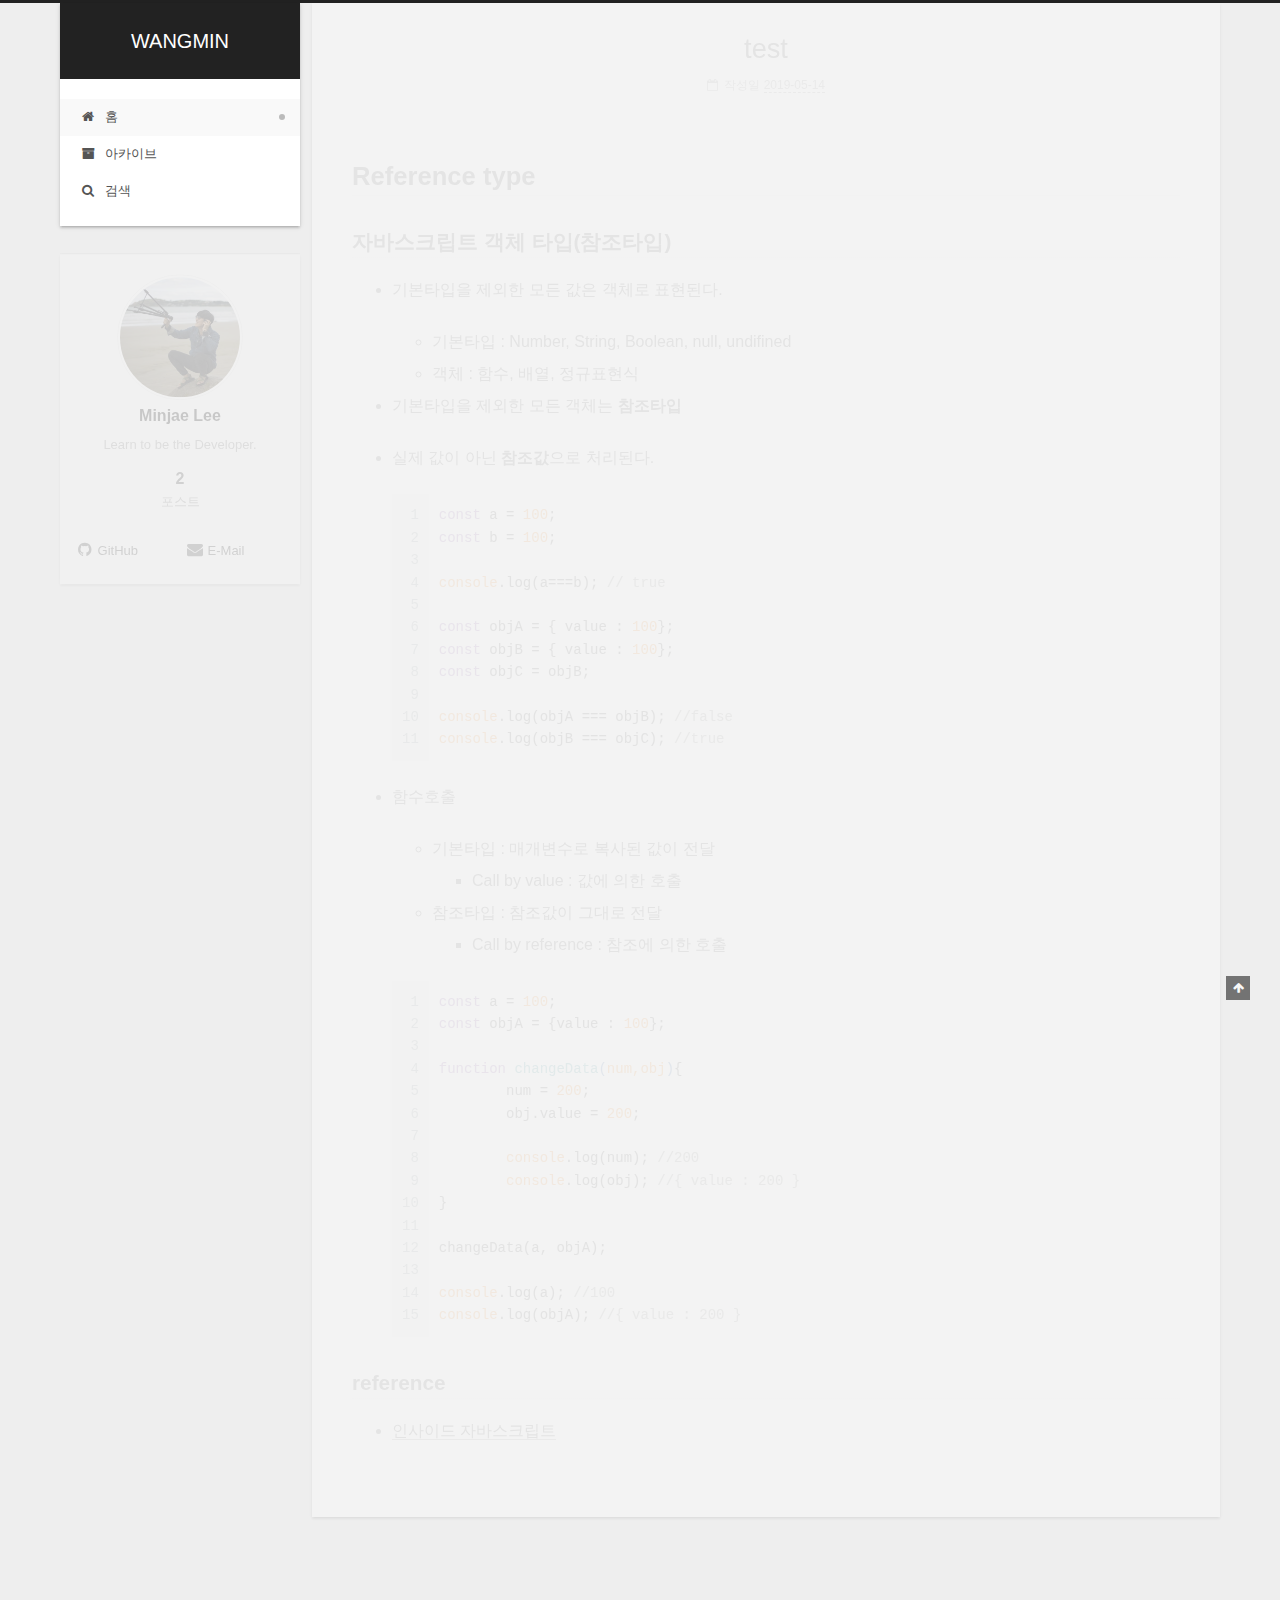
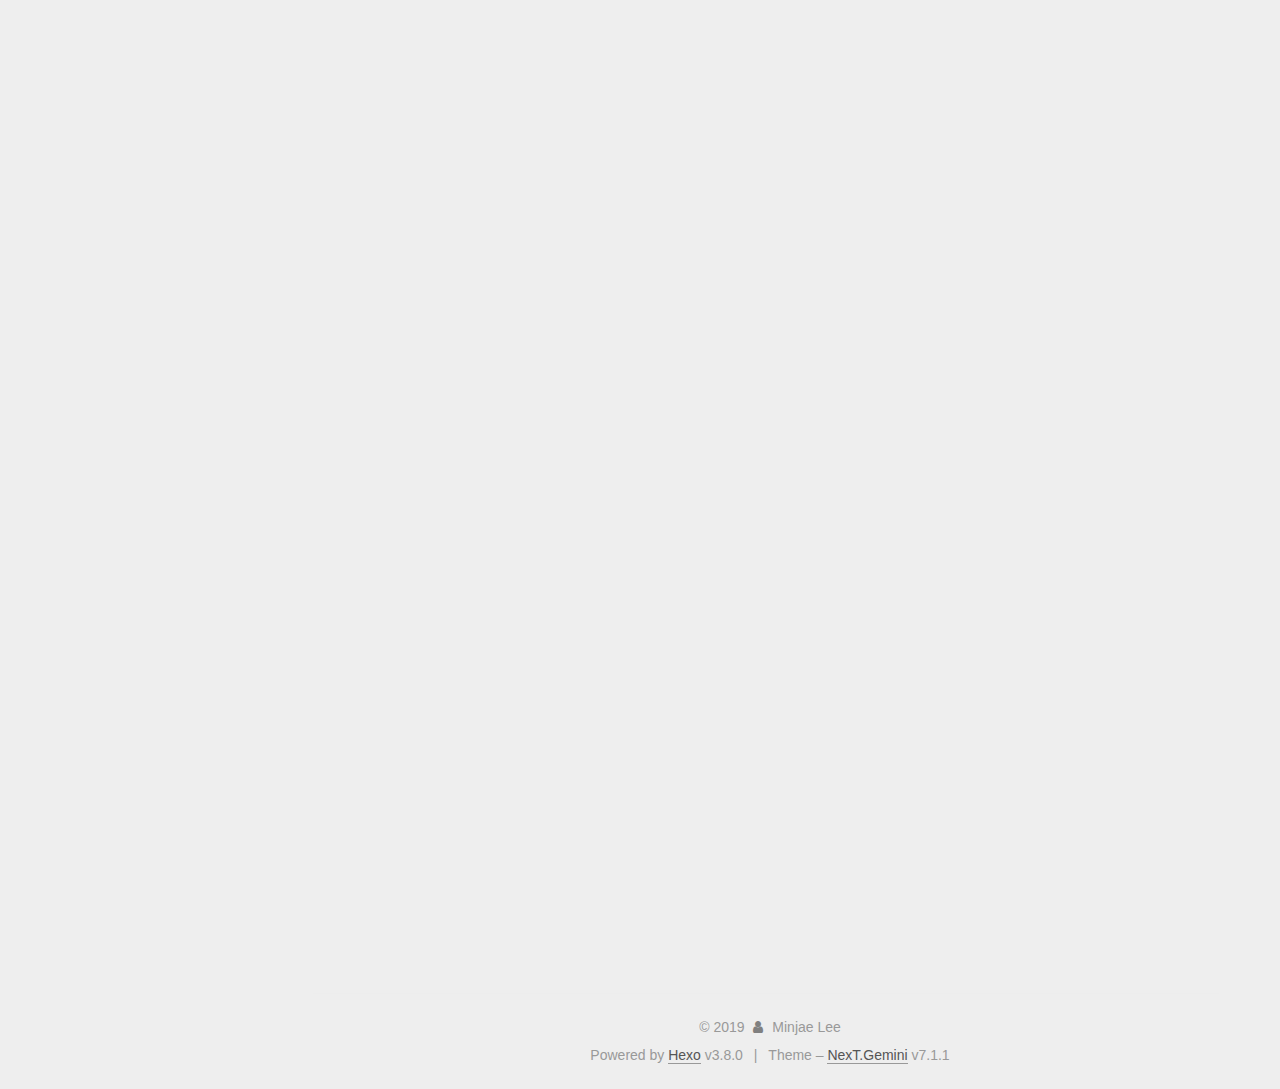
==== commit bc705b55: "Site updated: 2019-05-15 01:36:20" ====
--- a/index.html
+++ b/index.html
@@ -246,11 +246,40 @@
 
       
       
+        <li class="menu-item menu-item-search">
+          
+            <a href="javascript:;" class="popup-trigger">
+          
+            
+              <i class="menu-item-icon fa fa-search fa-fw"></i> <br>검색</a>
+        </li>
+      
     </ul>
   
 
   
 
+  
+    <div class="site-search">
+      
+  <div class="popup search-popup local-search-popup">
+  <div class="local-search-header clearfix">
+    <span class="search-icon">
+      <i class="fa fa-search"></i>
+    </span>
+    <span class="popup-btn-close">
+      <i class="fa fa-times-circle"></i>
+    </span>
+    <div class="local-search-input-wrapper">
+      <input autocomplete="off" placeholder="Searching..." spellcheck="false" type="text" id="local-search-input">
+    </div>
+  </div>
+  <div id="local-search-result"></div>
+</div>
+
+
+
+    </div>
   
 </nav>
 
@@ -337,9 +366,13 @@
                 
               
 
-              <time title="Post created: 2019-05-14 21:05:40" itemprop="dateCreated datePublished" datetime="2019-05-14T21:05:40+09:00">2019-05-14</time>
-            
-
+              <time title="Post created: 2019-05-14 21:05:40 / Updated at: 22:12:03" itemprop="dateCreated datePublished" datetime="2019-05-14T21:05:40+09:00">2019-05-14</time>
+            
+
+            
+              
+
+              
             
           </span>
 
@@ -374,7 +407,36 @@
       
         
           
-            
+            <h1 id="Reference-type"><a href="#Reference-type" class="headerlink" title="Reference type"></a>Reference type</h1><h3 id="자바스크립트-객체-타입-참조타입"><a href="#자바스크립트-객체-타입-참조타입" class="headerlink" title="자바스크립트 객체 타입(참조타입)"></a>자바스크립트 객체 타입(참조타입)</h3><ul>
+<li><p>기본타입을 제외한 모든 값은 객체로 표현된다.</p>
+<ul>
+<li>기본타입 : Number, String, Boolean, null, undifined</li>
+<li>객체 : 함수, 배열, 정규표현식</li>
+</ul>
+</li>
+<li><p>기본타입을 제외한 모든 객체는 <strong>참조타입</strong></p>
+</li>
+<li><p>실제 값이 아닌 <strong>참조값</strong>으로 처리된다.</p>
+<figure class="highlight javascript"><table><tr><td class="gutter"><pre><span class="line">1</span><br><span class="line">2</span><br><span class="line">3</span><br><span class="line">4</span><br><span class="line">5</span><br><span class="line">6</span><br><span class="line">7</span><br><span class="line">8</span><br><span class="line">9</span><br><span class="line">10</span><br><span class="line">11</span><br></pre></td><td class="code"><pre><span class="line"><span class="keyword">const</span> a = <span class="number">100</span>;</span><br><span class="line"><span class="keyword">const</span> b = <span class="number">100</span>;</span><br><span class="line"></span><br><span class="line"><span class="built_in">console</span>.log(a===b); <span class="comment">// true</span></span><br><span class="line"></span><br><span class="line"><span class="keyword">const</span> objA = &#123; <span class="attr">value</span> : <span class="number">100</span>&#125;;</span><br><span class="line"><span class="keyword">const</span> objB = &#123; <span class="attr">value</span> : <span class="number">100</span>&#125;;</span><br><span class="line"><span class="keyword">const</span> objC = objB;</span><br><span class="line"></span><br><span class="line"><span class="built_in">console</span>.log(objA === objB); <span class="comment">//false</span></span><br><span class="line"><span class="built_in">console</span>.log(objB === objC); <span class="comment">//true</span></span><br></pre></td></tr></table></figure>
+</li>
+<li><p>함수호출 </p>
+<ul>
+<li>기본타입 : 매개변수로 복사된 값이 전달<ul>
+<li>Call by value : 값에 의한 호출</li>
+</ul>
+</li>
+<li>참조타입 : 참조값이 그대로 전달<ul>
+<li>Call by reference : 참조에 의한 호출</li>
+</ul>
+</li>
+</ul>
+<figure class="highlight javascript"><table><tr><td class="gutter"><pre><span class="line">1</span><br><span class="line">2</span><br><span class="line">3</span><br><span class="line">4</span><br><span class="line">5</span><br><span class="line">6</span><br><span class="line">7</span><br><span class="line">8</span><br><span class="line">9</span><br><span class="line">10</span><br><span class="line">11</span><br><span class="line">12</span><br><span class="line">13</span><br><span class="line">14</span><br><span class="line">15</span><br></pre></td><td class="code"><pre><span class="line"><span class="keyword">const</span> a = <span class="number">100</span>;</span><br><span class="line"><span class="keyword">const</span> objA = &#123;<span class="attr">value</span> : <span class="number">100</span>&#125;;</span><br><span class="line"></span><br><span class="line"><span class="function"><span class="keyword">function</span> <span class="title">changeData</span>(<span class="params">num,obj</span>)</span>&#123;</span><br><span class="line">	num = <span class="number">200</span>;</span><br><span class="line">	obj.value = <span class="number">200</span>;</span><br><span class="line">	</span><br><span class="line">	<span class="built_in">console</span>.log(num); <span class="comment">//200</span></span><br><span class="line">	<span class="built_in">console</span>.log(obj); <span class="comment">//&#123; value : 200 &#125;</span></span><br><span class="line">&#125;</span><br><span class="line"></span><br><span class="line">changeData(a, objA);</span><br><span class="line"></span><br><span class="line"><span class="built_in">console</span>.log(a); <span class="comment">//100</span></span><br><span class="line"><span class="built_in">console</span>.log(objA); <span class="comment">//&#123; value : 200 &#125;</span></span><br></pre></td></tr></table></figure>
+</li>
+</ul>
+<h3 id="reference"><a href="#reference" class="headerlink" title="reference"></a>reference</h3><ul>
+<li><a href="http://www.hanbit.co.kr/store/books/look.php?p_code=B6479856408" target="_blank" rel="noopener">인사이드 자바스크립트</a></li>
+</ul>
+
           
         
       
@@ -812,6 +874,326 @@
 
 
   
+  <script>
+    // Popup Window;
+    var isfetched = false;
+    var isXml = true;
+    // Search DB path;
+    var search_path = "search.xml";
+    if (search_path.length === 0) {
+      search_path = "search.xml";
+    } else if (/json$/i.test(search_path)) {
+      isXml = false;
+    }
+    var path = "/" + search_path;
+    // monitor main search box;
+
+    var onPopupClose = function (e) {
+      $('.popup').hide();
+      $('#local-search-input').val('');
+      $('.search-result-list').remove();
+      $('#no-result').remove();
+      $(".local-search-pop-overlay").remove();
+      $('body').css('overflow', '');
+    }
+
+    function proceedsearch() {
+      $("body")
+        .append('<div class="search-popup-overlay local-search-pop-overlay"></div>')
+        .css('overflow', 'hidden');
+      $('.search-popup-overlay').click(onPopupClose);
+      $('.popup').toggle();
+      var $localSearchInput = $('#local-search-input');
+      $localSearchInput.attr("autocapitalize", "none");
+      $localSearchInput.attr("autocorrect", "off");
+      $localSearchInput.focus();
+    }
+
+    // search function;
+    var searchFunc = function(path, search_id, content_id) {
+      'use strict';
+
+      // start loading animation
+      $("body")
+        .append('<div class="search-popup-overlay local-search-pop-overlay">' +
+          '<div id="search-loading-icon">' +
+          '<i class="fa fa-spinner fa-pulse fa-5x fa-fw"></i>' +
+          '</div>' +
+          '</div>')
+        .css('overflow', 'hidden');
+      $("#search-loading-icon").css('margin', '20% auto 0 auto').css('text-align', 'center');
+
+      
+
+      $.ajax({
+        url: path,
+        dataType: isXml ? "xml" : "json",
+        async: true,
+        success: function(res) {
+          // get the contents from search data
+          isfetched = true;
+          $('.popup').detach().appendTo('.header-inner');
+          var datas = isXml ? $("entry", res).map(function() {
+            return {
+              title: $("title", this).text(),
+              content: $("content",this).text(),
+              url: $("url" , this).text()
+            };
+          }).get() : res;
+          var input = document.getElementById(search_id);
+          var resultContent = document.getElementById(content_id);
+          var inputEventFunction = function() {
+            var searchText = input.value.trim().toLowerCase();
+            var keywords = searchText.split(/[\s\-]+/);
+            if (keywords.length > 1) {
+              keywords.push(searchText);
+            }
+            var resultItems = [];
+            if (searchText.length > 0) {
+              // perform local searching
+              datas.forEach(function(data) {
+                var isMatch = false;
+                var hitCount = 0;
+                var searchTextCount = 0;
+                var title = data.title.trim();
+                var titleInLowerCase = title.toLowerCase();
+                var content = data.content.trim().replace(/<[^>]+>/g,"");
+                
+                var contentInLowerCase = content.toLowerCase();
+                var articleUrl = decodeURIComponent(data.url).replace(/\/{2,}/g, '/');
+                var indexOfTitle = [];
+                var indexOfContent = [];
+                // only match articles with not empty titles
+                if(title != '') {
+                  keywords.forEach(function(keyword) {
+                    function getIndexByWord(word, text, caseSensitive) {
+                      var wordLen = word.length;
+                      if (wordLen === 0) {
+                        return [];
+                      }
+                      var startPosition = 0, position = [], index = [];
+                      if (!caseSensitive) {
+                        text = text.toLowerCase();
+                        word = word.toLowerCase();
+                      }
+                      while ((position = text.indexOf(word, startPosition)) > -1) {
+                        index.push({position: position, word: word});
+                        startPosition = position + wordLen;
+                      }
+                      return index;
+                    }
+
+                    indexOfTitle = indexOfTitle.concat(getIndexByWord(keyword, titleInLowerCase, false));
+                    indexOfContent = indexOfContent.concat(getIndexByWord(keyword, contentInLowerCase, false));
+                  });
+                  if (indexOfTitle.length > 0 || indexOfContent.length > 0) {
+                    isMatch = true;
+                    hitCount = indexOfTitle.length + indexOfContent.length;
+                  }
+                }
+
+                // show search results
+
+                if (isMatch) {
+                  // sort index by position of keyword
+
+                  [indexOfTitle, indexOfContent].forEach(function (index) {
+                    index.sort(function (itemLeft, itemRight) {
+                      if (itemRight.position !== itemLeft.position) {
+                        return itemRight.position - itemLeft.position;
+                      } else {
+                        return itemLeft.word.length - itemRight.word.length;
+                      }
+                    });
+                  });
+
+                  // merge hits into slices
+
+                  function mergeIntoSlice(text, start, end, index) {
+                    var item = index[index.length - 1];
+                    var position = item.position;
+                    var word = item.word;
+                    var hits = [];
+                    var searchTextCountInSlice = 0;
+                    while (position + word.length <= end && index.length != 0) {
+                      if (word === searchText) {
+                        searchTextCountInSlice++;
+                      }
+                      hits.push({position: position, length: word.length});
+                      var wordEnd = position + word.length;
+
+                      // move to next position of hit
+
+                      index.pop();
+                      while (index.length != 0) {
+                        item = index[index.length - 1];
+                        position = item.position;
+                        word = item.word;
+                        if (wordEnd > position) {
+                          index.pop();
+                        } else {
+                          break;
+                        }
+                      }
+                    }
+                    searchTextCount += searchTextCountInSlice;
+                    return {
+                      hits: hits,
+                      start: start,
+                      end: end,
+                      searchTextCount: searchTextCountInSlice
+                    };
+                  }
+
+                  var slicesOfTitle = [];
+                  if (indexOfTitle.length != 0) {
+                    slicesOfTitle.push(mergeIntoSlice(title, 0, title.length, indexOfTitle));
+                  }
+
+                  var slicesOfContent = [];
+                  while (indexOfContent.length != 0) {
+                    var item = indexOfContent[indexOfContent.length - 1];
+                    var position = item.position;
+                    var word = item.word;
+                    // cut out 100 characters
+                    var start = position - 20;
+                    var end = position + 80;
+                    if(start < 0){
+                      start = 0;
+                    }
+                    if (end < position + word.length) {
+                      end = position + word.length;
+                    }
+                    if(end > content.length){
+                      end = content.length;
+                    }
+                    slicesOfContent.push(mergeIntoSlice(content, start, end, indexOfContent));
+                  }
+
+                  // sort slices in content by search text's count and hits' count
+
+                  slicesOfContent.sort(function (sliceLeft, sliceRight) {
+                    if (sliceLeft.searchTextCount !== sliceRight.searchTextCount) {
+                      return sliceRight.searchTextCount - sliceLeft.searchTextCount;
+                    } else if (sliceLeft.hits.length !== sliceRight.hits.length) {
+                      return sliceRight.hits.length - sliceLeft.hits.length;
+                    } else {
+                      return sliceLeft.start - sliceRight.start;
+                    }
+                  });
+
+                  // select top N slices in content
+
+                  var upperBound = parseInt('1');
+                  if (upperBound >= 0) {
+                    slicesOfContent = slicesOfContent.slice(0, upperBound);
+                  }
+
+                  // highlight title and content
+
+                  function highlightKeyword(text, slice) {
+                    var result = '';
+                    var prevEnd = slice.start;
+                    slice.hits.forEach(function (hit) {
+                      result += text.substring(prevEnd, hit.position);
+                      var end = hit.position + hit.length;
+                      result += '<b class="search-keyword">' + text.substring(hit.position, end) + '</b>';
+                      prevEnd = end;
+                    });
+                    result += text.substring(prevEnd, slice.end);
+                    return result;
+                  }
+
+                  var resultItem = '';
+
+                  if (slicesOfTitle.length != 0) {
+                    resultItem += "<li><a href='" + articleUrl + "' class='search-result-title'>" + highlightKeyword(title, slicesOfTitle[0]) + "</a>";
+                  } else {
+                    resultItem += "<li><a href='" + articleUrl + "' class='search-result-title'>" + title + "</a>";
+                  }
+
+                  slicesOfContent.forEach(function (slice) {
+                    resultItem += "<a href='" + articleUrl + "'>" +
+                      "<p class=\"search-result\">" + highlightKeyword(content, slice) +
+                      "...</p>" + "</a>";
+                  });
+
+                  resultItem += "</li>";
+                  resultItems.push({
+                    item: resultItem,
+                    searchTextCount: searchTextCount,
+                    hitCount: hitCount,
+                    id: resultItems.length
+                  });
+                }
+              })
+            };
+            if (keywords.length === 1 && keywords[0] === "") {
+              resultContent.innerHTML = '<div id="no-result"><i class="fa fa-search fa-5x"></i></div>'
+            } else if (resultItems.length === 0) {
+              resultContent.innerHTML = '<div id="no-result"><i class="fa fa-frown-o fa-5x"></i></div>'
+            } else {
+              resultItems.sort(function (resultLeft, resultRight) {
+                if (resultLeft.searchTextCount !== resultRight.searchTextCount) {
+                  return resultRight.searchTextCount - resultLeft.searchTextCount;
+                } else if (resultLeft.hitCount !== resultRight.hitCount) {
+                  return resultRight.hitCount - resultLeft.hitCount;
+                } else {
+                  return resultRight.id - resultLeft.id;
+                }
+              });
+              var searchResultList = '<ul class=\"search-result-list\">';
+              resultItems.forEach(function (result) {
+                searchResultList += result.item;
+              })
+              searchResultList += "</ul>";
+              resultContent.innerHTML = searchResultList;
+            }
+          }
+
+          if ('auto' === 'auto') {
+            input.addEventListener('input', inputEventFunction);
+          } else {
+            $('.search-icon').click(inputEventFunction);
+            input.addEventListener('keypress', function (event) {
+              if (event.keyCode === 13) {
+                inputEventFunction();
+              }
+            });
+          }
+
+          // remove loading animation
+          $(".local-search-pop-overlay").remove();
+          $('body').css('overflow', '');
+
+          proceedsearch();
+        }
+      });
+    }
+
+    // handle and trigger popup window;
+    $('.popup-trigger').click(function(e) {
+      e.stopPropagation();
+      if (isfetched === false) {
+        searchFunc(path, 'local-search-input', 'local-search-result');
+      } else {
+        proceedsearch();
+      };
+    });
+
+    $('.popup-btn-close').click(onPopupClose);
+    $('.popup').click(function(e){
+      e.stopPropagation();
+    });
+    $(document).on('keyup', function (event) {
+      var shouldDismissSearchPopup = event.which === 27 &&
+        $('.search-popup').is(':visible');
+      if (shouldDismissSearchPopup) {
+        onPopupClose();
+      }
+    });
+  </script>
+
 
 
 
--- a/css/main.css
+++ b/css/main.css
@@ -1768,7 +1768,7 @@
   width: 4px;
   height: 4px;
   border-radius: 50%;
-  background: #ffb41f;
+  background: #ff2fff;
 }
 .feed-link,
 .chat {
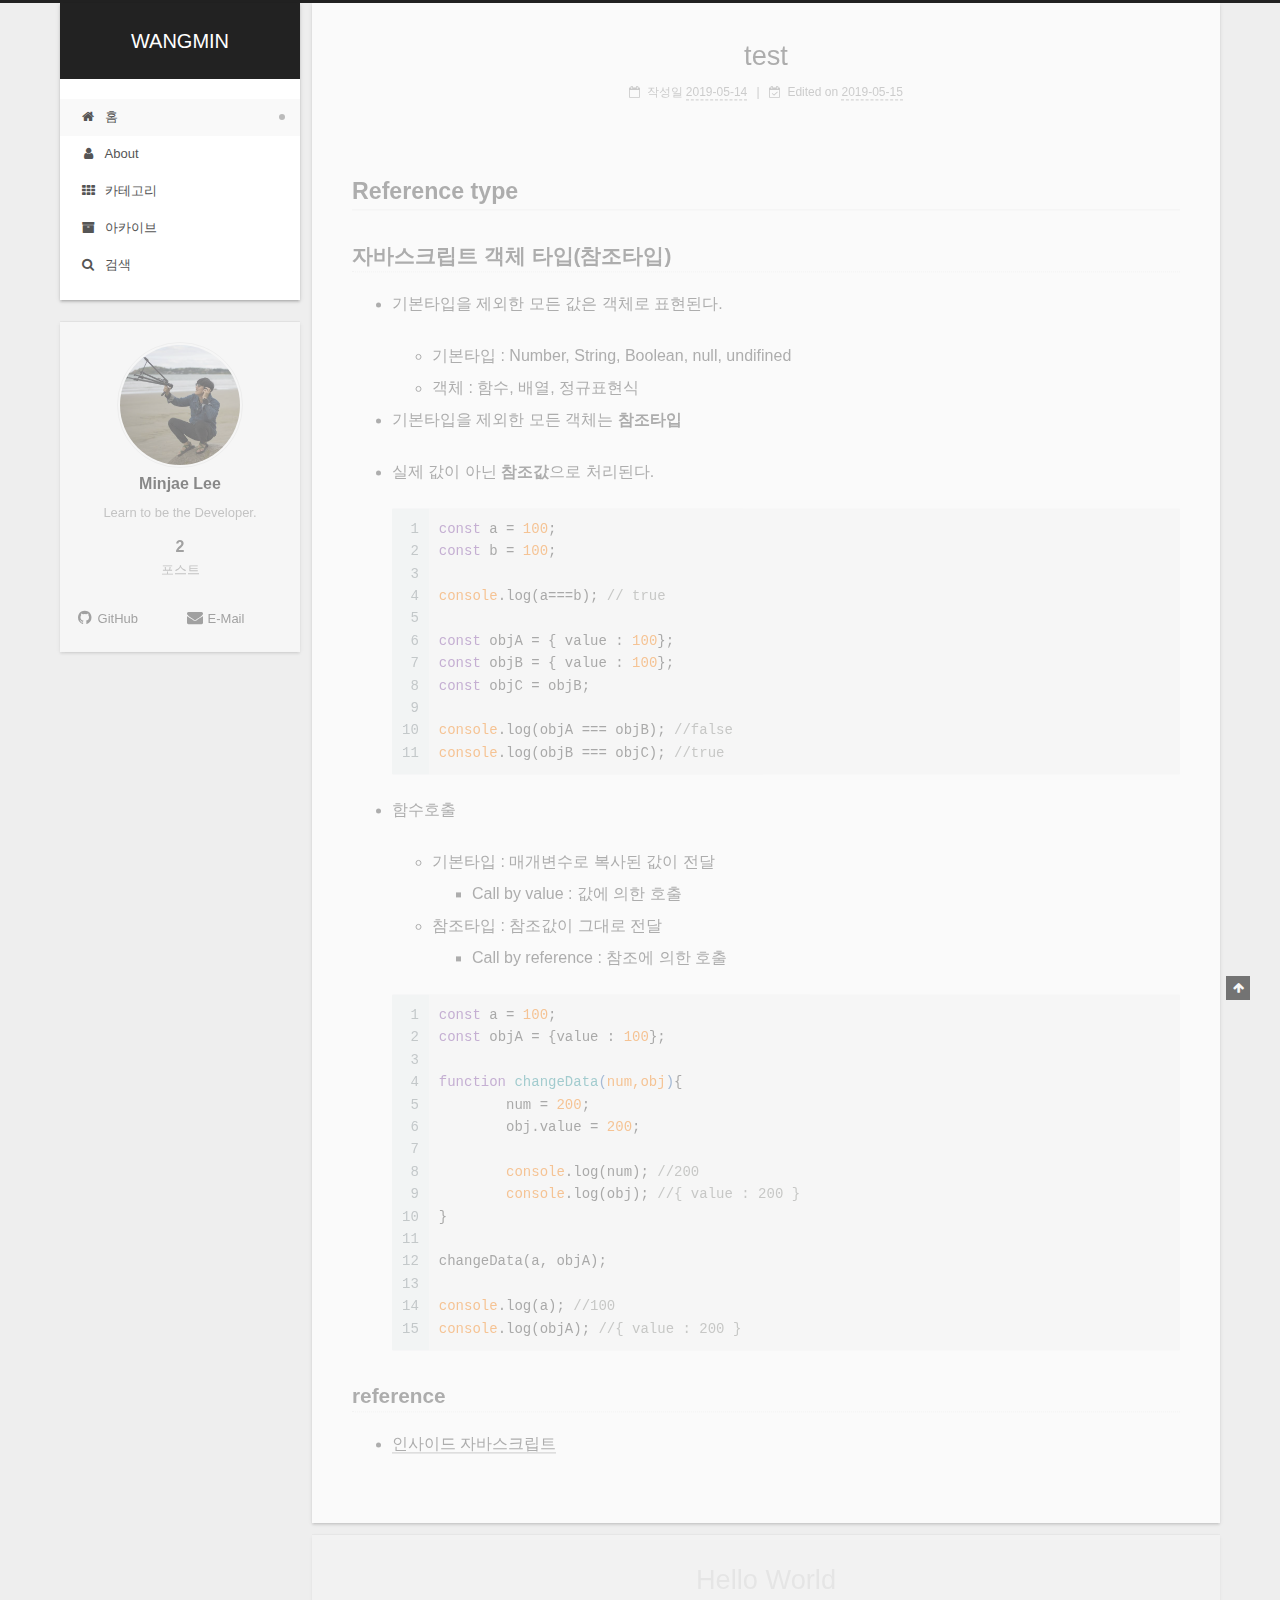
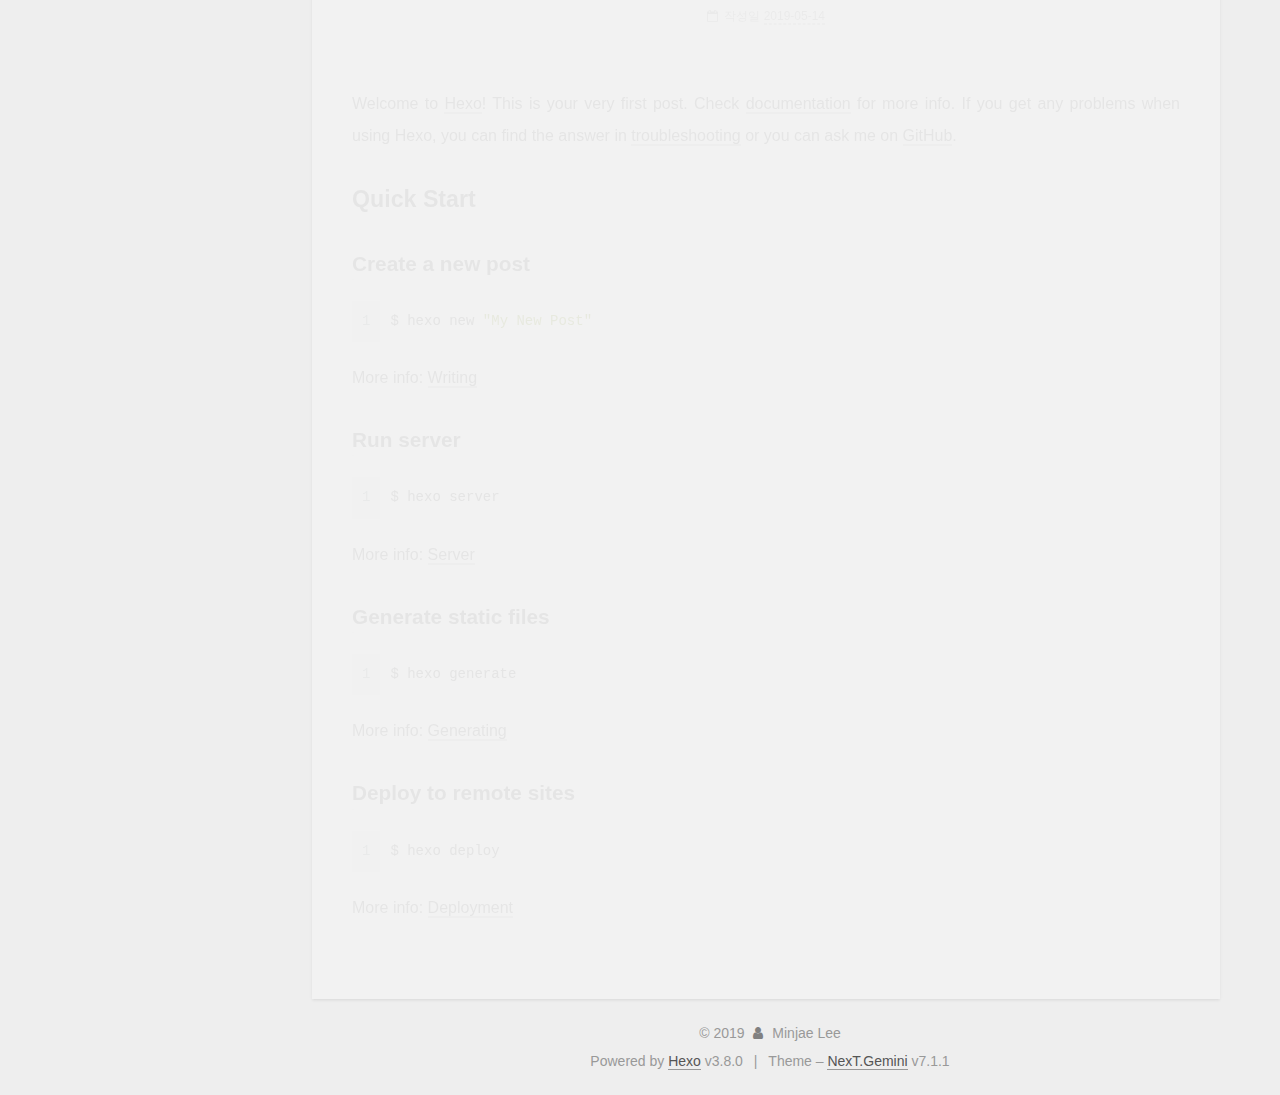
==== commit da00a4da: "Site updated: 2019-05-15 01:50:39" ====
--- a/index.html
+++ b/index.html
@@ -230,6 +230,40 @@
         
         
           
+          <li class="menu-item menu-item-about">
+
+    
+    
+    
+      
+    
+
+    
+
+    <a href="/about/" rel="section"><i class="menu-item-icon fa fa-fw fa-user"></i> <br>About</a>
+
+  </li>
+        
+        
+        
+          
+          <li class="menu-item menu-item-categories">
+
+    
+    
+    
+      
+    
+
+    
+
+    <a href="/categories/" rel="section"><i class="menu-item-icon fa fa-fw fa-th"></i> <br>카테고리</a>
+
+  </li>
+        
+        
+        
+          
           <li class="menu-item menu-item-archives">
 
     
@@ -366,12 +400,24 @@
                 
               
 
-              <time title="Post created: 2019-05-14 21:05:40 / Updated at: 22:12:03" itemprop="dateCreated datePublished" datetime="2019-05-14T21:05:40+09:00">2019-05-14</time>
-            
-
-            
-              
-
+              <time title="Post created: 2019-05-14 21:05:40" itemprop="dateCreated datePublished" datetime="2019-05-14T21:05:40+09:00">2019-05-14</time>
+            
+
+            
+              
+
+              
+                
+                <span class="post-meta-divider">|</span>
+                
+
+                <span class="post-meta-item-icon">
+                  <i class="fa fa-calendar-check-o"></i>
+                </span>
+                
+                  <span class="post-meta-item-text">Edited on</span>
+                
+                <time title="Updated at: 2019-05-15 01:38:15" itemprop="dateModified" datetime="2019-05-15T01:38:15+09:00">2019-05-15</time>
               
             
           </span>
@@ -407,7 +453,7 @@
       
         
           
-            <h1 id="Reference-type"><a href="#Reference-type" class="headerlink" title="Reference type"></a>Reference type</h1><h3 id="자바스크립트-객체-타입-참조타입"><a href="#자바스크립트-객체-타입-참조타입" class="headerlink" title="자바스크립트 객체 타입(참조타입)"></a>자바스크립트 객체 타입(참조타입)</h3><ul>
+            <h2 id="Reference-type"><a href="#Reference-type" class="headerlink" title="Reference type"></a>Reference type</h2><h3 id="자바스크립트-객체-타입-참조타입"><a href="#자바스크립트-객체-타입-참조타입" class="headerlink" title="자바스크립트 객체 타입(참조타입)"></a>자바스크립트 객체 타입(참조타입)</h3><ul>
 <li><p>기본타입을 제외한 모든 값은 객체로 표현된다.</p>
 <ul>
 <li>기본타입 : Number, String, Boolean, null, undifined</li>
--- a/css/main.css
+++ b/css/main.css
@@ -1768,7 +1768,7 @@
   width: 4px;
   height: 4px;
   border-radius: 50%;
-  background: #ff2fff;
+  background: #0f7cb1;
 }
 .feed-link,
 .chat {
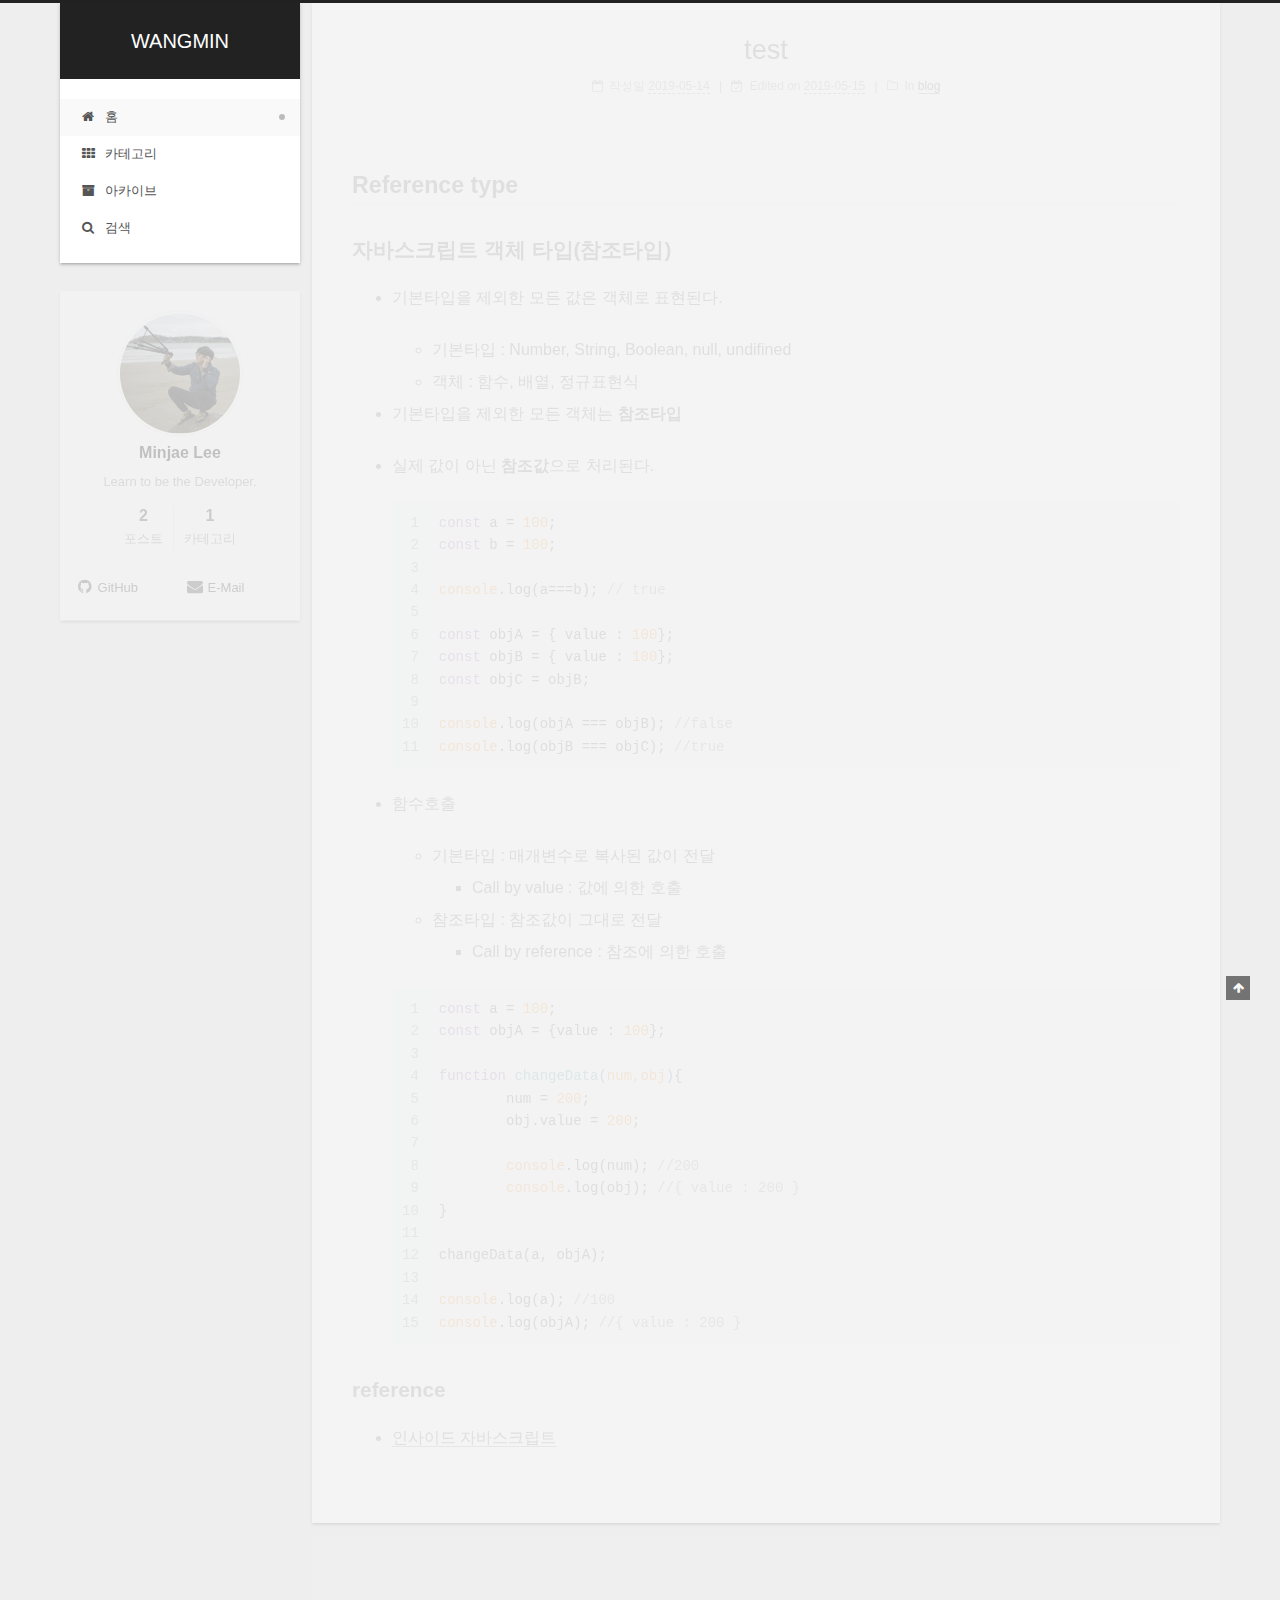
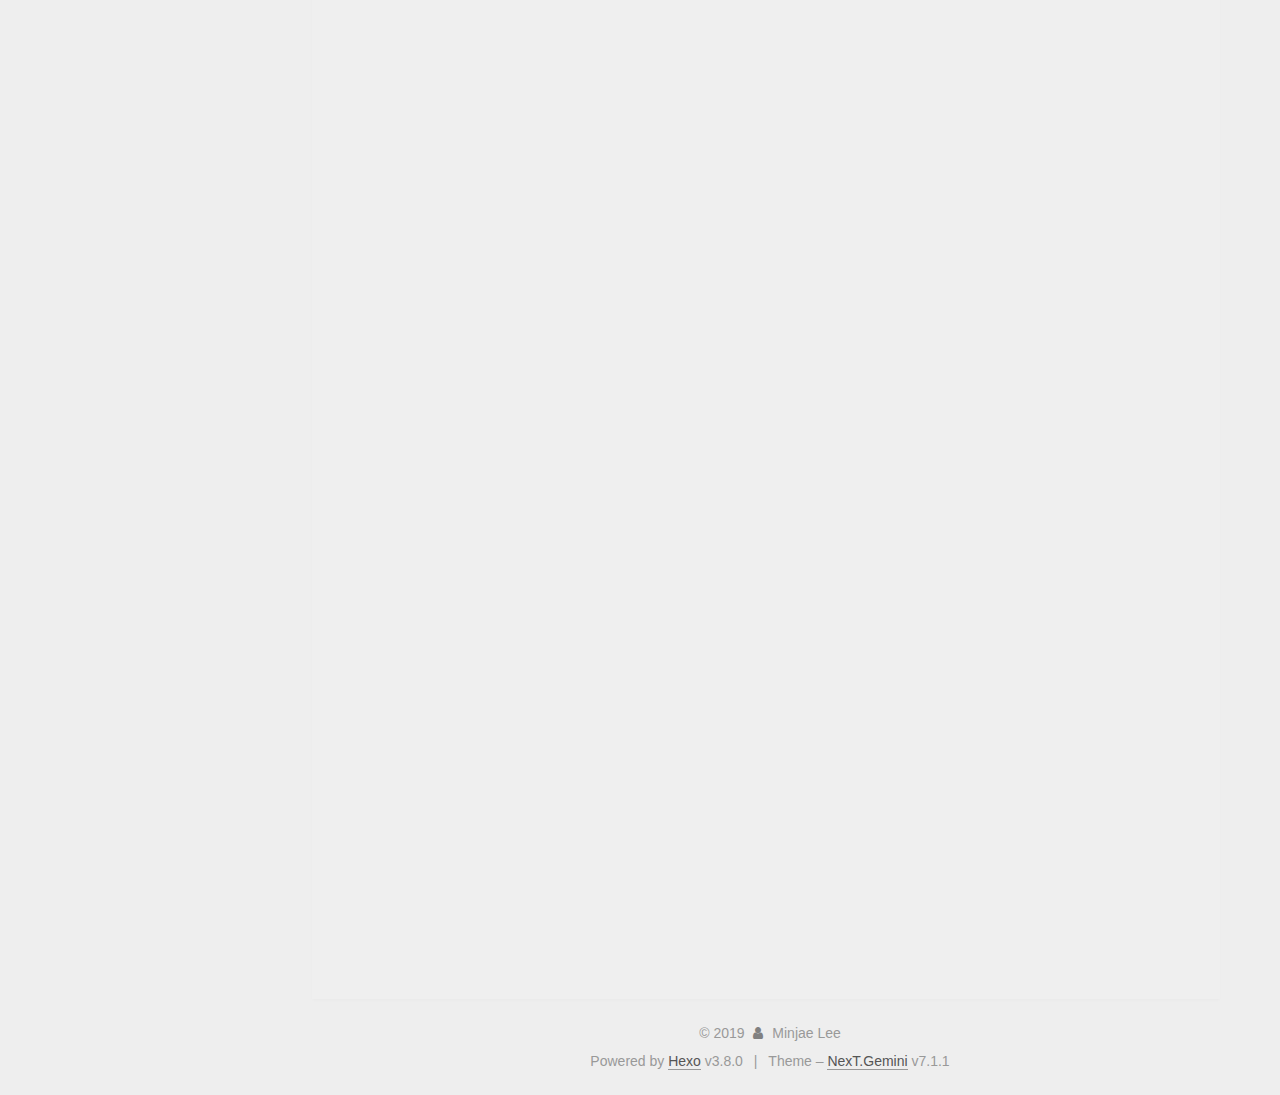
==== commit 83a6f1f1: "Site updated: 2019-05-15 14:23:41" ====
--- a/index.html
+++ b/index.html
@@ -230,23 +230,6 @@
         
         
           
-          <li class="menu-item menu-item-about">
-
-    
-    
-    
-      
-    
-
-    
-
-    <a href="/about/" rel="section"><i class="menu-item-icon fa fa-fw fa-user"></i> <br>About</a>
-
-  </li>
-        
-        
-        
-          
           <li class="menu-item menu-item-categories">
 
     
@@ -417,11 +400,29 @@
                 
                   <span class="post-meta-item-text">Edited on</span>
                 
-                <time title="Updated at: 2019-05-15 01:38:15" itemprop="dateModified" datetime="2019-05-15T01:38:15+09:00">2019-05-15</time>
+                <time title="Updated at: 2019-05-15 01:53:43" itemprop="dateModified" datetime="2019-05-15T01:53:43+09:00">2019-05-15</time>
               
             
           </span>
 
+          
+            <span class="post-category">
+            
+              <span class="post-meta-divider">|</span>
+            
+              <span class="post-meta-item-icon">
+                <i class="fa fa-folder-o"></i>
+              </span>
+              
+                <span class="post-meta-item-text">In</span>
+              
+              
+                <span itemprop="about" itemscope itemtype="http://schema.org/Thing"><a href="/categories/blog/" itemprop="url" rel="index"><span itemprop="name">blog</span></a></span>
+
+                
+                
+              
+            </span>
           
 
           
@@ -721,6 +722,23 @@
               
 
               
+                
+                
+                <div class="site-state-item site-state-categories">
+                  
+                    
+                      <a href="/categories/">
+                    
+                  
+                    
+                    
+                      
+                    
+                    <span class="site-state-item-count">1</span>
+                    <span class="site-state-item-name">카테고리</span>
+                  </a>
+                </div>
+              
 
               
             </nav>
@@ -914,6 +932,34 @@
   
 
   
+  
+  
+
+  
+    
+      
+    
+  
+
+  
+  
+  
+    <script src="/lib/quicklink/dist/quicklink.umd.js"></script>
+    <script>
+      
+        window.addEventListener('load', () => {
+      
+        quicklink({
+          timeout: 3000,
+          priority: true,
+          ignores: [uri => uri.includes('#'),uri => uri == 'https://min-92.github.io/',]
+        });
+      
+        });
+      
+    </script>
+  
+
 
   
 
--- a/css/main.css
+++ b/css/main.css
@@ -1768,7 +1768,7 @@
   width: 4px;
   height: 4px;
   border-radius: 50%;
-  background: #0f7cb1;
+  background: #db08ff;
 }
 .feed-link,
 .chat {
